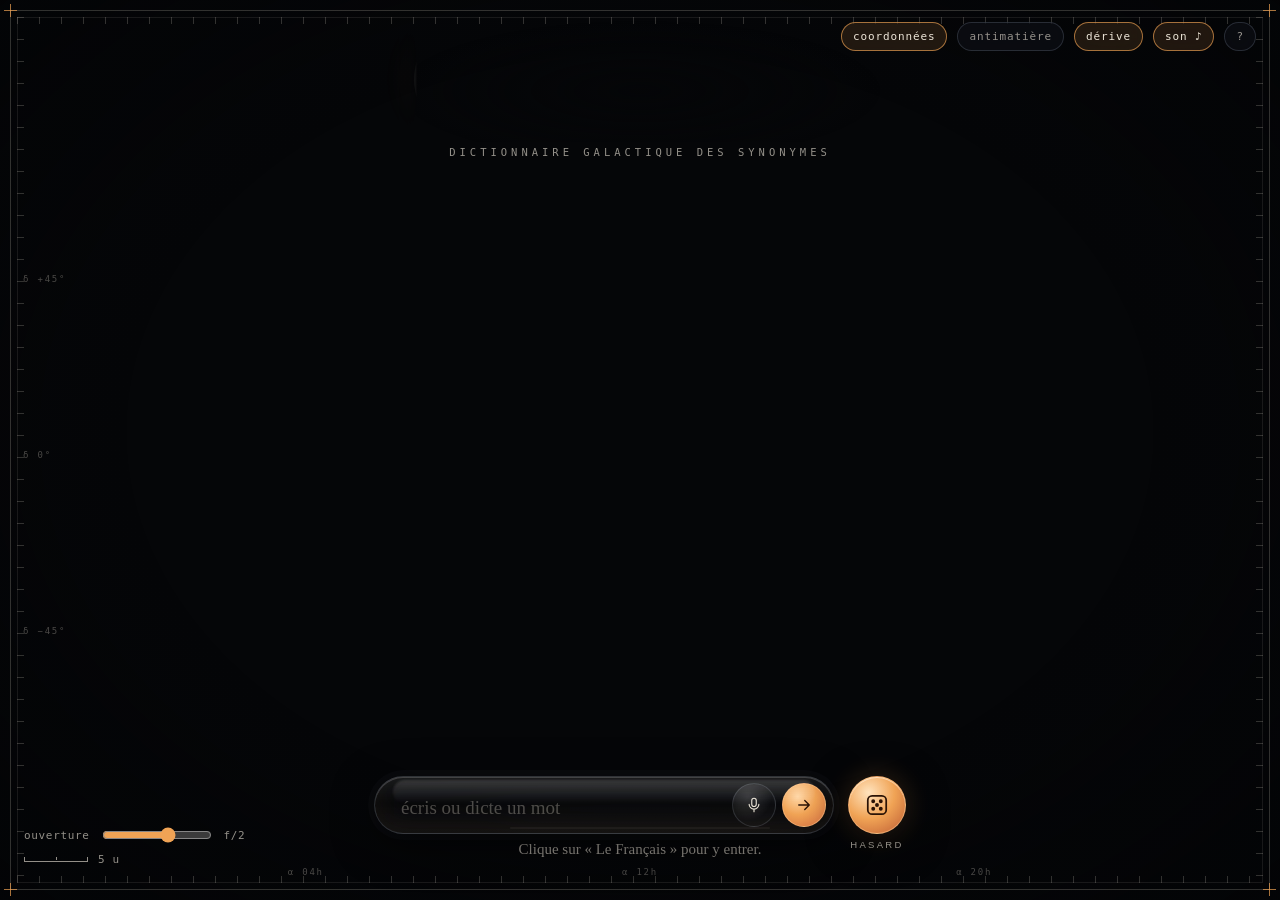
==== galexico/index.html @ aeb92628 "Galexico : page d'accueil de l'application" ====
<!doctype html>
<html lang="fr">
<head>
<meta charset="utf-8">
<meta name="viewport" content="width=device-width,initial-scale=1,viewport-fit=cover">
<title>Galexico · la carte céleste des synonymes du français</title>
<meta name="description" content="Galexico : chaque mot du français est une étoile, ses synonymes tournent autour. Explore la constellation de plus de 100 000 mots, ou joue : trouve à voix haute les synonymes d’un mot en une minute.">
<meta name="theme-color" content="#050608">
<meta property="og:title" content="Galexico · la carte céleste des synonymes du français">
<meta property="og:description" content="Un dictionnaire de synonymes en forme de galaxie, avec un jeu vocal pour apprendre le français.">
<meta property="og:type" content="website">
<link rel="icon" href="data:image/svg+xml,%3Csvg xmlns='http://www.w3.org/2000/svg' viewBox='0 0 32 32'%3E%3Crect width='32' height='32' rx='7' fill='%23050608'/%3E%3Ccircle cx='16' cy='16' r='5' fill='%23f0a355'/%3E%3Ccircle cx='16' cy='16' r='11' fill='none' stroke='%23ece5d8' stroke-opacity='.5' transform='rotate(-24 16 16)' stroke-dasharray='40 30'/%3E%3C/svg%3E">
<link rel="stylesheet" href="fonts/fonts.css">
<style>
/* Galexico — nuit d'encre. Carte spatiale encadrée, HUD aux quatre coins, pilule de recherche et bouton « hasard » en bas. */
:root{
  --void:#050608;
  --ink:#ece5d8;
  --dim:rgba(236,229,216,.62);
  --faint:rgba(236,229,216,.3);
  --hair:rgba(236,229,216,.2);
  --amber:#f0a355;
  --ember:#cf6a3f;
  --glacier:#a9c6e6;
  --good:#9fd8b0;
  --glass:rgba(16,19,26,.5);
  --glass-edge:rgba(200,218,244,.16);
  --f-pen:'Homemade Apple','Segoe Script','Bradley Hand',cursive;
  --f-sun:'Mrs Saint Delafield','Segoe Script',cursive;
  --f-ui:'DM Mono',ui-monospace,'SF Mono',Menlo,Consolas,monospace;
  color-scheme:dark;
}
*{box-sizing:border-box}
[hidden]{display:none!important}
html,body{height:100%;margin:0;background:var(--void);color:var(--ink);overflow:hidden;overscroll-behavior:none}
body{font-family:var(--f-ui);font-weight:300;-webkit-font-smoothing:antialiased;touch-action:none;user-select:none;-webkit-user-select:none}
input,textarea{user-select:text;-webkit-user-select:text}
canvas#gl{position:fixed;inset:0;width:100%;height:100%;display:block;cursor:grab}
canvas#gl.grabbing{cursor:grabbing}
canvas#gl.pointing{cursor:pointer}
.ocular{position:fixed;inset:0;pointer-events:none;background:radial-gradient(ellipse 80% 84% at 50% 48%,transparent 50%,rgba(2,3,5,.5) 84%,rgba(2,3,5,.86) 100%)}
.grain{position:fixed;inset:-40px;pointer-events:none;opacity:.08;mix-blend-mode:screen;background-size:220px 220px}

/* ───────── cadre de carte céleste ───────── */
.frame{position:fixed;inset:10px;pointer-events:none;border:1px solid var(--hair);transition:opacity 1.4s,inset 1.2s}
.frame::before{content:"";position:absolute;inset:6px;border:1px solid rgba(236,229,216,.09)}
.frame i{position:absolute;pointer-events:none;font-style:normal;font-size:9px;letter-spacing:.2em;color:var(--faint);font-variant-numeric:tabular-nums}
.frame .tk-t,.frame .tk-b{left:6px;right:6px;height:7px;background:repeating-linear-gradient(90deg,var(--hair) 0 1px,transparent 1px 22px)}
.frame .tk-t{top:6px}.frame .tk-b{bottom:6px;transform:scaleY(-1)}
.frame .tk-l,.frame .tk-r{top:6px;bottom:6px;width:7px;background:repeating-linear-gradient(180deg,var(--hair) 0 1px,transparent 1px 22px)}
.frame .tk-l{left:6px}.frame .tk-r{right:6px;transform:scaleX(-1)}
.frame .c{width:13px;height:13px;border:0}
.frame .c::before,.frame .c::after{content:"";position:absolute;background:var(--amber);opacity:.7}
.frame .c::before{left:6px;top:0;width:1px;height:13px}.frame .c::after{top:6px;left:0;height:1px;width:13px}
.frame .c1{left:-7px;top:-7px}.frame .c2{right:-7px;top:-7px}.frame .c3{left:-7px;bottom:-7px}.frame .c4{right:-7px;bottom:-7px}
.frame .ra-a{left:22%;bottom:12px}.frame .ra-b{left:50%;bottom:12px;transform:translateX(-50%)}.frame .ra-c{right:22%;bottom:12px}
.frame .de-a{left:12px;top:30%}.frame .de-b{left:12px;top:50%}.frame .de-c{left:12px;top:70%}
body.field .frame{inset:6px;opacity:.55}
.title{position:fixed;left:0;right:0;top:calc(14px + env(safe-area-inset-top,0px));display:flex;flex-direction:column;align-items:center;pointer-events:none;transition:opacity 1s,transform 1.2s}
.title h1{margin:0;padding:0 26px 0;font-family:var(--f-sun);font-weight:400;font-size:clamp(72px,11vw,128px);line-height:1;letter-spacing:0;color:var(--ink);
  background:radial-gradient(ellipse 60% 70% at 50% 60%,rgba(5,6,8,.92),rgba(5,6,8,.0) 78%);text-shadow:0 0 28px rgba(240,163,85,.24)}
.title h1 span{display:inline-block;padding:.32em .22em .28em;margin:-.32em -.22em -.28em;-webkit-mask-image:linear-gradient(90deg,#000 var(--pen,0%),transparent calc(var(--pen,0%) + 7%));mask-image:linear-gradient(90deg,#000 var(--pen,0%),transparent calc(var(--pen,0%) + 7%))}
.title p{margin:4px 0 0;font-size:10.5px;letter-spacing:.38em;text-transform:uppercase;color:var(--dim);transition:opacity 1.2s}
body.field .title{transform:translateY(-62px) scale(.5);transform-origin:top left;left:max(14px,env(safe-area-inset-left,0px));right:auto;align-items:flex-start;opacity:.0;pointer-events:none}
.mark{display:none;font-family:var(--f-sun);font-size:44px;line-height:1;color:var(--ink);cursor:pointer;background:none;border:0;padding:0;text-shadow:0 0 18px rgba(240,163,85,.28);pointer-events:auto}
body.field .mark{display:inline-block}

/* ───────── HUD ───────── */
.hud{position:fixed;pointer-events:none;display:flex;gap:10px;font-size:11px;letter-spacing:.06em;color:var(--dim)}
.hud *{pointer-events:auto}
.tl{top:calc(20px + env(safe-area-inset-top,0px));left:max(24px,env(safe-area-inset-left,0px));flex-direction:column;gap:5px;max-width:min(470px,calc(100vw - 48px));transition:opacity .8s}
body.home .tl{opacity:0;pointer-events:none}
body.home .tl *{pointer-events:none}
.stats{line-height:1.6;color:var(--dim);font-variant-numeric:tabular-nums}
.stats b{color:var(--ink);font-weight:400}
.trail{display:flex;flex-wrap:wrap;align-items:baseline;gap:2px 6px;font-family:var(--f-pen);font-size:13px;line-height:2;letter-spacing:0}
.trail button{appearance:none;background:none;border:0;padding:0;color:var(--dim);font:inherit;cursor:pointer;border-bottom:1px solid transparent}
.trail button:hover{color:var(--ink);border-color:var(--faint)}
.trail button[aria-current="true"]{color:var(--amber);cursor:default}
.trail i{font-style:normal;font-family:var(--f-ui);font-size:10px;color:var(--faint)}
.tr{top:calc(22px + env(safe-area-inset-top,0px));right:max(24px,env(safe-area-inset-right,0px));flex-wrap:wrap;justify-content:flex-end;max-width:min(760px,60vw)}
.chip{appearance:none;border:1px solid var(--glass-edge);background:var(--glass);color:var(--dim);font:inherit;letter-spacing:.08em;text-decoration:none;
  padding:7px 11px;border-radius:999px;cursor:pointer;backdrop-filter:blur(10px);-webkit-backdrop-filter:blur(10px);transition:color .2s,border-color .2s,background .2s;white-space:nowrap}
.chip:hover{color:var(--ink);border-color:rgba(240,163,85,.5)}
.chip[aria-pressed="true"],.chip[aria-expanded="true"],.chip.on{color:var(--ink);border-color:rgba(240,163,85,.65);background:rgba(240,163,85,.12)}
.chip:disabled{opacity:.4;cursor:default}
.chip:focus-visible,.pill button:focus-visible,.pill input:focus-visible,.trail button:focus-visible,.dice:focus-visible,.mark:focus-visible{outline:1px solid var(--amber);outline-offset:3px}
.bl{bottom:calc(26px + env(safe-area-inset-bottom,0px));left:max(24px,env(safe-area-inset-left,0px));flex-direction:column;gap:8px;font-variant-numeric:tabular-nums;transition:opacity .8s}
body.home .bl{opacity:0;pointer-events:none}
.scale{display:flex;align-items:center;gap:10px}
.scale i{display:block;width:64px;height:5px;border:1px solid var(--dim);border-top:0;position:relative}
.scale i::after{content:"";position:absolute;left:50%;top:0;height:3px;border-left:1px solid var(--dim)}
.lens{display:flex;align-items:center;gap:10px}
.lens input{width:110px;accent-color:var(--amber)}

/* ───────── choix de langue (accueil) ───────── */
.langs{position:fixed;left:0;right:0;bottom:calc(30px + env(safe-area-inset-bottom,0px));display:flex;flex-direction:column;align-items:center;gap:12px;pointer-events:none;transition:opacity .9s,transform .9s}
.langs>*{pointer-events:auto}
body.field .langs{opacity:0;pointer-events:none;transform:translateY(12px)}
body.field .langs>*{pointer-events:none}
.langs .hint{font-family:var(--f-pen);font-size:15px;color:var(--dim);letter-spacing:0;text-align:center;padding:0 16px}
.langrow{display:flex;gap:6px;flex-wrap:wrap;justify-content:center;max-width:min(860px,calc(100vw - 32px))}
.langrow .chip{font-family:var(--f-pen);font-size:12.5px;letter-spacing:0;padding:6px 13px 3px}
.langrow .chip.fr{border-color:rgba(240,163,85,.6);color:var(--ink);background:rgba(240,163,85,.14)}
.loadbar{width:min(260px,70vw);height:2px;background:rgba(236,229,216,.14);border-radius:2px;overflow:hidden;transition:opacity .6s}
.loadbar i{display:block;height:100%;width:0;background:linear-gradient(90deg,var(--ember),var(--amber));transition:width .25s}

/* ───────── dock : recherche + hasard ───────── */
.dock{position:fixed;left:0;right:0;bottom:calc(24px + env(safe-area-inset-bottom,0px));display:flex;flex-direction:column;align-items:center;gap:12px;pointer-events:none;
  padding-left:max(16px,env(safe-area-inset-left,0px));padding-right:max(16px,env(safe-area-inset-right,0px));transition:opacity .9s,transform .9s}
body.home .dock{opacity:0;transform:translateY(16px)}
body.home .dock>*{pointer-events:none}
.dock>*{pointer-events:auto}
.dockrow{display:flex;align-items:center;gap:14px;width:min(640px,100%);justify-content:center}
.pill{position:relative;display:flex;align-items:center;gap:6px;flex:1;max-width:460px;height:58px;padding:0 7px 0 24px;border-radius:999px;
  background:linear-gradient(180deg,rgba(255,255,255,.085),rgba(255,255,255,.02) 46%,rgba(255,255,255,.035));border:1px solid rgba(220,232,250,.16);
  box-shadow:inset 0 1px 0 rgba(255,255,255,.18),inset 0 -12px 24px rgba(240,163,85,.05),0 10px 40px rgba(0,0,0,.55),0 0 0 6px rgba(200,218,244,.025);
  backdrop-filter:blur(18px) saturate(140%);-webkit-backdrop-filter:blur(18px) saturate(140%);transition:box-shadow .4s,border-color .4s}
.pill::before{content:"";position:absolute;left:18px;right:18px;top:3px;height:42%;border-radius:999px;background:linear-gradient(180deg,rgba(255,255,255,.14),rgba(255,255,255,0));pointer-events:none;filter:blur(1px)}
.pill:focus-within{border-color:rgba(240,163,85,.45);box-shadow:inset 0 1px 0 rgba(255,255,255,.2),0 10px 40px rgba(0,0,0,.55),0 0 34px rgba(240,163,85,.18),0 0 0 6px rgba(240,163,85,.04)}
.pill input{flex:1;min-width:0;background:none;border:0;outline:none;color:var(--ink);font-family:var(--f-pen);font-size:19px;letter-spacing:0;padding-top:6px}
.pill input::placeholder{color:var(--faint)}
.pill button{flex:none;width:44px;height:44px;border-radius:50%;border:1px solid rgba(220,232,250,.14);display:grid;place-items:center;cursor:pointer;
  background:radial-gradient(circle at 35% 30%,rgba(255,255,255,.16),rgba(255,255,255,.02) 60%);color:var(--ink);transition:transform .2s}
.pill button:hover{transform:scale(1.05)}
.pill button.go{background:radial-gradient(circle at 35% 30%,#ffd7a6,var(--amber) 45%,#cf6a3f);color:#2a1306;border-color:rgba(255,200,140,.5)}
.pill button.listening,.listening{background:radial-gradient(circle at 35% 30%,#ffd7a6,#cf6a3f)!important;color:#2a1306!important;animation:pulse 1.2s infinite}
@keyframes pulse{50%{box-shadow:0 0 0 8px rgba(207,106,63,.15)}}
.pill svg,.dice svg{width:18px;height:18px}
.dice{position:relative;flex:none;width:58px;height:58px;border-radius:50%;border:1px solid rgba(255,200,140,.5);cursor:pointer;display:grid;place-items:center;color:#2a1306;
  background:radial-gradient(circle at 35% 28%,#ffe3bd,var(--amber) 48%,#bd5b33);box-shadow:inset 0 1px 0 rgba(255,255,255,.5),0 10px 40px rgba(0,0,0,.55),0 0 28px rgba(240,163,85,.22);transition:transform .25s}
.dice:hover{transform:scale(1.07) rotate(-8deg)}
.dice svg{width:26px;height:26px}
.dice small{position:absolute;top:calc(100% + 6px);left:50%;transform:translateX(-50%);font-size:9.5px;letter-spacing:.24em;text-transform:uppercase;color:var(--dim);white-space:nowrap}
.sugg{display:flex;gap:6px;max-width:min(760px,100%);min-height:30px;overflow-x:auto;scrollbar-width:none;padding:2px;mask-image:linear-gradient(90deg,transparent,#000 24px,#000 calc(100% - 24px),transparent)}
.sugg::-webkit-scrollbar{display:none}
.sugg .chip{font-family:var(--f-pen);font-size:13px;letter-spacing:0;padding:5px 13px 2px;flex:none}
.sugg .chip small{font-family:var(--f-ui);font-size:10px;color:var(--faint);margin-left:6px}

/* ───────── fiche du soleil ───────── */
.card{position:fixed;top:calc(64px + env(safe-area-inset-top,0px));right:max(24px,env(safe-area-inset-right,0px));width:min(336px,calc(100vw - 32px));max-height:calc(100% - 230px);
  padding:18px 18px 14px;border-radius:18px;background:rgba(11,13,18,.66);border:1px solid var(--glass-edge);backdrop-filter:blur(16px);-webkit-backdrop-filter:blur(16px);
  display:flex;flex-direction:column;gap:10px;font-size:11px;letter-spacing:.04em;color:var(--dim);transition:opacity .4s,transform .4s;overflow:auto;scrollbar-width:thin}
.card.off{opacity:0;transform:translateY(-6px);pointer-events:none}
.card h2{margin:0;font-family:var(--f-sun);font-weight:400;font-size:56px;line-height:1.05;letter-spacing:0;color:var(--ink);text-wrap:balance;overflow-wrap:anywhere}
.card .klass{display:flex;align-items:center;gap:9px;color:var(--ink);letter-spacing:.06em}
.card .klass .dot{flex:none;width:12px;height:12px;border-radius:50%;box-shadow:0 0 12px currentColor}
.card .def{font-size:12.5px;line-height:1.55;color:var(--ink);letter-spacing:.01em;font-weight:300;font-family:system-ui,-apple-system,'Segoe UI','Noto Sans',sans-serif}
.card .def em{font-style:italic;color:var(--dim)}
.card .meta{line-height:1.7;font-variant-numeric:tabular-nums}
.card .meta b{color:var(--amber);font-weight:400}
.card .xyz{color:var(--ink);letter-spacing:.06em}
.card .row{display:flex;gap:8px;flex-wrap:wrap}
.tr-box{display:flex;flex-direction:column;gap:6px;min-height:0;overflow:auto;margin-right:-8px;padding-right:8px;scrollbar-width:thin}
.tr-list{list-style:none;margin:0;padding:0;display:flex;flex-direction:column}
.tr-list li{display:grid;grid-template-columns:96px 1fr;gap:0 10px;padding:7px 0;border-top:1px solid rgba(200,218,244,.08);align-items:baseline;min-width:0}
.tr-list .lg{font-size:10px;letter-spacing:.12em;text-transform:uppercase;color:var(--faint);line-height:1.35}
.tr-list .lg small{display:block;letter-spacing:.04em;text-transform:none;font-variant-numeric:tabular-nums}
.tr-list .tw{font-size:17px;line-height:1.3;color:var(--ink);font-family:system-ui,-apple-system,'Segoe UI','Noto Sans',sans-serif;font-weight:400;letter-spacing:0;min-width:0;overflow-wrap:anywhere}
.tr-list .ro{grid-column:2;font-size:11px;color:var(--dim);letter-spacing:.02em;overflow-wrap:anywhere}
.tr-list li.wait .tw{color:var(--faint)}
.tr-note{margin:0;font-size:10px;line-height:1.6;color:var(--faint);letter-spacing:.03em}
.tr-note a{color:var(--amber)}

.tip{position:fixed;left:0;top:0;pointer-events:none;padding:9px 12px 8px;border-radius:12px;background:rgba(11,13,18,.84);border:1px solid var(--glass-edge);
  backdrop-filter:blur(10px);-webkit-backdrop-filter:blur(10px);font-size:11px;line-height:1.6;letter-spacing:.04em;color:var(--dim);font-variant-numeric:tabular-nums;max-width:290px;transition:opacity .2s;z-index:5}
.tip.off{opacity:0}
.tip strong{display:block;font-family:var(--f-pen);font-weight:400;font-size:16px;line-height:1.7;color:var(--ink);letter-spacing:0}
.tip .df{display:block;margin:1px 0 4px;font-family:system-ui,-apple-system,'Segoe UI','Noto Sans',sans-serif;font-size:12px;line-height:1.45;color:var(--ink);letter-spacing:.01em;font-weight:300}
.tip .df.wait{color:var(--faint)}
.tip .xyz{color:var(--ink)}
.tip em{font-style:normal;color:var(--amber)}

.toast{position:fixed;left:50%;bottom:calc(168px + env(safe-area-inset-bottom,0px));transform:translateX(-50%);width:max-content;max-width:calc(100vw - 32px);z-index:6;
  padding:10px 16px;border-radius:14px;background:rgba(11,13,18,.86);border:1px solid var(--glass-edge);color:var(--ink);font-size:12px;line-height:1.55;letter-spacing:.03em;text-align:center;
  backdrop-filter:blur(12px);-webkit-backdrop-filter:blur(12px);transition:opacity .35s}
.toast.off{opacity:0;pointer-events:none}
.toast a{color:var(--amber)}

.help{position:fixed;inset:0;display:grid;place-items:center;background:rgba(2,3,5,.6);backdrop-filter:blur(6px);-webkit-backdrop-filter:blur(6px);z-index:20;
  padding-left:max(16px,env(safe-area-inset-left,0px));padding-right:max(16px,env(safe-area-inset-right,0px))}
.help>div{width:min(600px,100%);max-height:84vh;overflow:auto;padding:24px;border-radius:20px;background:rgba(11,13,18,.95);border:1px solid var(--glass-edge);
  font-size:12px;line-height:1.7;letter-spacing:.02em;color:var(--dim);display:flex;flex-direction:column;gap:12px}
.help h3{margin:0;font-family:var(--f-sun);font-weight:400;font-size:52px;line-height:1;color:var(--ink)}
.help h4{margin:6px 0 0;font-size:10px;letter-spacing:.24em;text-transform:uppercase;color:var(--amber);font-weight:400}
.help p{margin:0;max-width:64ch}
.help a{color:var(--amber)}
.help kbd,.help code{font:inherit;color:var(--ink);border:1px solid var(--glass-edge);border-radius:5px;padding:0 5px}
.help .row{display:flex;gap:8px;flex-wrap:wrap}

/* ───────── jeu ───────── */
.game{position:fixed;inset:0;pointer-events:none;display:flex;flex-direction:column;align-items:center;z-index:8;padding:calc(18px + env(safe-area-inset-top,0px)) 16px calc(24px + env(safe-area-inset-bottom,0px))}
.game>*{pointer-events:auto}
.gm-top{display:flex;flex-direction:column;align-items:center;gap:8px;text-align:center;margin-top:8px;width:min(760px,100%)}
.gm-ask{font-family:var(--f-pen);font-size:clamp(20px,3.1vw,34px);line-height:1.5;color:var(--ink);text-shadow:0 2px 22px rgba(0,0,0,.9);letter-spacing:0;margin:0}
.gm-ask b{font-family:var(--f-sun);font-weight:400;font-size:2.7em;line-height:.9;color:var(--amber);vertical-align:-.12em;text-shadow:0 0 30px rgba(240,163,85,.35)}
.gm-count{display:flex;gap:7px;flex-wrap:wrap;justify-content:center;max-width:520px}
.gm-count i{width:12px;height:12px;border-radius:50%;border:1px solid rgba(236,229,216,.45);transition:all .5s}
.gm-count i.on{background:radial-gradient(circle at 35% 30%,#fff3d6,var(--amber));border-color:rgba(255,220,170,.8);box-shadow:0 0 14px rgba(240,163,85,.7)}
.gm-clock{display:flex;align-items:center;gap:14px;margin-top:2px}
.gm-clock svg{width:46px;height:64px;overflow:visible}
.gm-clock .sec{font-family:var(--f-ui);font-size:30px;letter-spacing:.04em;color:var(--ink);font-variant-numeric:tabular-nums;min-width:2.2ch;text-align:left}
.gm-clock.late .sec{color:#ff9a72}
.gm-mid{flex:1}
.gm-bot{display:flex;flex-direction:column;align-items:center;gap:12px;width:min(720px,100%)}
.gm-riddle{display:flex;flex-direction:column;align-items:center;gap:7px;padding:12px 20px 12px;border-radius:20px;background:rgba(9,11,16,.72);border:1px solid var(--glass-edge);backdrop-filter:blur(14px);-webkit-backdrop-filter:blur(14px);width:100%;text-align:center}
.gm-riddle .kicker{font-size:10px;letter-spacing:.28em;text-transform:uppercase;color:var(--amber)}
.gm-riddle .clue{font-family:var(--f-pen);font-size:clamp(16px,2.1vw,23px);line-height:1.55;color:var(--ink);margin:0}
.gm-riddle .sub{font-size:12px;color:var(--dim);line-height:1.5;font-family:system-ui,-apple-system,'Segoe UI','Noto Sans',sans-serif;letter-spacing:.01em}
.gm-riddle .bar{width:100%;height:3px;background:rgba(236,229,216,.12);border-radius:3px;overflow:hidden}
.gm-riddle .bar i{display:block;height:100%;width:100%;background:linear-gradient(90deg,var(--ember),var(--amber));transform-origin:left}
.gm-riddle .slots{display:flex;gap:6px;justify-content:center;font-family:var(--f-ui);font-size:19px;letter-spacing:.2em;color:var(--ink)}
.gm-typed{display:flex;gap:8px;width:min(460px,100%)}
.gm-typed input{flex:1;height:42px;border-radius:999px;border:1px solid var(--glass-edge);background:rgba(10,12,17,.7);color:var(--ink);font-family:var(--f-pen);font-size:16px;padding:2px 18px 0;outline:none;backdrop-filter:blur(10px)}
.gm-typed input:focus{border-color:rgba(240,163,85,.5)}
.gm-typed input::placeholder{color:var(--faint)}
.gm-mic{display:flex;align-items:center;gap:8px;font-size:10.5px;letter-spacing:.14em;text-transform:uppercase;color:var(--dim)}
.gm-mic i{width:8px;height:8px;border-radius:50%;background:var(--faint)}
.gm-mic.on i{background:#ff6a4d;box-shadow:0 0 10px #ff6a4d;animation:pulse 1.2s infinite}
.gm-heard{min-height:22px;font-family:var(--f-pen);font-size:15px;color:var(--dim);text-align:center;max-width:100%;overflow:hidden;text-overflow:ellipsis;white-space:nowrap}
.gm-found{position:fixed;left:50%;top:44%;transform:translate(-50%,-50%);font-family:var(--f-sun);font-size:clamp(70px,13vw,160px);line-height:1;color:var(--amber);text-shadow:0 0 40px rgba(240,163,85,.55);pointer-events:none;opacity:0;white-space:nowrap}
.gm-found.pop{animation:foundpop 1.5s ease-out forwards}
@keyframes foundpop{0%{opacity:0;transform:translate(-50%,-30%) scale(.7)}18%{opacity:1;transform:translate(-50%,-50%) scale(1)}70%{opacity:.9}100%{opacity:0;transform:translate(-50%,-72%) scale(1.04)}}
.gm-modal{position:fixed;inset:0;display:grid;place-items:center;background:rgba(2,3,5,.62);backdrop-filter:blur(6px);-webkit-backdrop-filter:blur(6px);z-index:12;padding:16px}
.gm-card{width:min(560px,100%);display:flex;flex-direction:column;align-items:center;gap:16px;padding:28px 24px;border-radius:24px;background:rgba(11,13,18,.92);border:1px solid var(--glass-edge);text-align:center;max-height:92vh;overflow:auto}
.gm-card h3{margin:0;font-family:var(--f-sun);font-weight:400;font-size:clamp(54px,9vw,84px);line-height:.95;color:var(--ink)}
.gm-card p{margin:0;font-size:12.5px;line-height:1.65;color:var(--dim);max-width:46ch;font-family:system-ui,-apple-system,'Segoe UI','Noto Sans',sans-serif;letter-spacing:.01em}
.gm-card .lvls{display:flex;gap:10px;flex-wrap:wrap;justify-content:center}
.lvl{appearance:none;width:64px;height:64px;border-radius:50%;border:1px solid var(--glass-edge);background:radial-gradient(circle at 35% 30%,rgba(255,255,255,.12),rgba(255,255,255,.02) 62%);color:var(--ink);font-family:var(--f-sun);font-size:38px;line-height:1;cursor:pointer;padding-top:6px;transition:transform .2s,border-color .2s,box-shadow .2s}
.lvl:hover{transform:scale(1.07);border-color:rgba(240,163,85,.6)}
.lvl.sel{border-color:rgba(255,200,140,.8);box-shadow:0 0 22px rgba(240,163,85,.4);background:radial-gradient(circle at 35% 30%,rgba(255,215,166,.3),rgba(240,163,85,.08) 62%)}
.gm-card .lvlname{font-size:10.5px;letter-spacing:.24em;text-transform:uppercase;color:var(--amber);min-height:1.4em}
.gm-card .bigbtn{appearance:none;border:1px solid rgba(255,200,140,.5);cursor:pointer;color:#2a1306;font-family:var(--f-pen);font-size:19px;padding:12px 34px 8px;border-radius:999px;background:radial-gradient(circle at 35% 30%,#ffe3bd,var(--amber) 55%,#cf6a3f);box-shadow:0 0 30px rgba(240,163,85,.25)}
.gm-card .bigbtn:hover{transform:scale(1.03)}
.gm-card .words{display:flex;flex-wrap:wrap;gap:6px;justify-content:center}
.gm-card .words span{font-family:var(--f-pen);font-size:14px;padding:4px 12px 1px;border-radius:999px;border:1px solid var(--glass-edge);color:var(--dim)}
.gm-card .words span.ok{color:var(--ink);border-color:rgba(240,163,85,.6);background:rgba(240,163,85,.12)}
.gm-card .words span.rid{color:var(--ink);border-color:rgba(159,216,176,.55);background:rgba(159,216,176,.1)}
.gm-card .row{display:flex;gap:10px;flex-wrap:wrap;justify-content:center}

@media (max-width:700px){
  .tr{max-width:calc(100vw - 32px);top:calc(54px + env(safe-area-inset-top,0px));right:16px;gap:6px}
  .tr .chip{font-size:10px;padding:5px 9px}
  .tl{left:20px;top:calc(14px + env(safe-area-inset-top,0px))}
  .tl .stats{display:none}
  .bl{display:none}
  .card{top:auto;bottom:calc(150px + env(safe-area-inset-bottom,0px));max-height:44%;padding:14px;right:16px}
  .card h2{font-size:38px;cursor:pointer}
  .card.mini .tr-box,.card.mini .meta,.card.mini .def{display:none}
  .card.mini{gap:6px}
  .dockrow{gap:10px}
  .pill{height:52px}
  .dice{width:52px;height:52px}
  .title h1{font-size:clamp(66px,19vw,96px)}
  .frame .ra-a,.frame .ra-c,.frame .de-a,.frame .de-c{display:none}
  .gm-ask{font-size:19px}
  .gm-clock svg{width:36px;height:50px}
}
@media (prefers-reduced-motion:reduce){.pill button.listening,.listening,.gm-mic.on i{animation:none}}

/* ───────── états globaux ───────── */
body.playing .dock,body.playing .tr,body.playing .tl,body.playing .card,body.playing .bl,body.playing .tip{opacity:0!important;pointer-events:none!important}
body.playing .tr *,body.playing .dock *{pointer-events:none!important}
.langrow .chip.soon{opacity:.62}
.hint.pulse{animation:hintp 2.4s ease-in-out infinite}
@keyframes hintp{50%{opacity:.45}}
.optic{font-size:10px;letter-spacing:.14em;color:var(--faint)}
@media (prefers-reduced-motion:reduce){.hint.pulse{animation:none}}
.gm-mid{pointer-events:none!important}
.gm-top{pointer-events:none!important}
.gm-top>*{pointer-events:auto}
.gm-top>.gm-ask{pointer-events:none}
.pill{min-width:0}.pill input{width:0}
@media (max-width:700px){
  body.home .tr{opacity:0;pointer-events:none}
  body.home .tr *{pointer-events:none}
  .card.mini .row{display:none}
  .gm-riddle{padding:10px 14px}
  .gm-count{max-width:300px}
}

</style>
</head>
<body>
<canvas id="gl" aria-label="Carte céleste des synonymes du français, en 3D"></canvas>
<div class="ocular"></div>
<div class="grain" id="grain"></div>

<div class="frame" id="frame" aria-hidden="true">
  <i class="tk-t"></i><i class="tk-b"></i><i class="tk-l"></i><i class="tk-r"></i>
  <i class="c c1"></i><i class="c c2"></i><i class="c c3"></i><i class="c c4"></i>
  <i class="ra-a">α 04h</i><i class="ra-b">α 12h</i><i class="ra-c">α 20h</i>
  <i class="de-a">δ +45°</i><i class="de-b">δ 0°</i><i class="de-c">δ −45°</i>
</div>
<header class="title" id="title"><h1><span id="penTitle">Galexico</span></h1><p id="sub">dictionnaire galactique des synonymes</p></header>

<header class="hud tl" id="hudTL">
  <button class="mark" id="home" aria-label="Retour à la carte des langues" title="Retour à la carte des langues">Galexico</button>
  <div class="stats" id="stats"></div>
  <nav class="trail" id="trail" aria-label="Parcours"></nav>
</header>

<nav class="hud tr" aria-label="Réglages">
  <button class="chip" id="bXYZ" aria-pressed="true" title="Coordonnées X Y Z et distance au soleil">coordonnées</button>
  <button class="chip" id="bAnt" aria-pressed="false" title="Antonymes : l’antimatière du mot">antimatière</button>
  <button class="chip" id="bRot" aria-pressed="true" title="Rotation lente quand tu ne touches à rien">dérive</button>
  <button class="chip" id="bSnd" aria-pressed="true" title="Son">son ♪</button>
  <button class="chip" id="bHelp" aria-label="Aide, sources et licences">?</button>
</nav>

<div class="hud bl">
  <div class="lens"><label for="aperture">ouverture</label><input type="range" id="aperture" min="0" max="100" value="62"><span id="fnum">f/2</span></div>
  <div class="scale"><i></i><span id="scaleTxt">5 u</span></div>
  <div id="optic"></div>
</div>

<aside class="card off" id="card" aria-live="polite">
  <h2 id="cWord">—</h2>
  <div class="klass" id="cKlass"></div>
  <div class="def" id="cDef"></div>
  <div class="meta" id="cMeta"></div>
  <div class="row">
    <button class="chip" id="trBtn" aria-expanded="false" aria-controls="trBox">traductions · 20 langues ▾</button>
    <a class="chip" id="cLink" href="https://fr.wiktionary.org/" target="_blank" rel="noopener">Wiktionnaire ↗</a>
  </div>
  <div class="tr-box" id="trBox" hidden>
    <ol class="tr-list" id="trList"></ol>
    <p class="tr-note" id="trNote"></p>
  </div>
</aside>

<div class="tip off" id="tip" role="status"></div>
<div class="toast off" id="toast" role="status"></div>

<div class="langs" id="langs">
  <div class="loadbar" id="loadbar"><i id="loadfill"></i></div>
  <div class="hint" id="hint">Clique sur « Le Français » pour y entrer.</div>
  <div class="langrow" id="langrow"></div>
</div>

<div class="dock" id="dock">
  <div class="dockrow">
    <form class="pill" id="form" autocomplete="off">
      <label for="word" hidden>Mot</label>
      <input id="word" name="word" placeholder="écris ou dicte un mot" spellcheck="false" enterkeyhint="go" autocapitalize="off">
      <button type="button" id="mic" aria-label="Dicter un mot">
        <svg viewBox="0 0 24 24" fill="none" stroke="currentColor" stroke-width="1.5" stroke-linecap="round"><rect x="9" y="3" width="6" height="11" rx="3"/><path d="M5.5 11a6.5 6.5 0 0 0 13 0M12 17.5V21"/></svg>
      </button>
      <button type="submit" class="go" aria-label="Charger la constellation">
        <svg viewBox="0 0 24 24" fill="none" stroke="currentColor" stroke-width="1.8" stroke-linecap="round" stroke-linejoin="round"><path d="M5 12h13M13 6l6 6-6 6"/></svg>
      </button>
    </form>
    <button class="dice" id="dice" aria-label="Jeu : un mot au hasard, trouve ses synonymes en une minute">
      <svg viewBox="0 0 24 24" fill="none" stroke="currentColor" stroke-width="1.6" stroke-linecap="round" stroke-linejoin="round"><rect x="3.5" y="3.5" width="17" height="17" rx="4"/><circle cx="8.5" cy="8.5" r="1" fill="currentColor"/><circle cx="15.5" cy="8.5" r="1" fill="currentColor"/><circle cx="12" cy="12" r="1" fill="currentColor"/><circle cx="8.5" cy="15.5" r="1" fill="currentColor"/><circle cx="15.5" cy="15.5" r="1" fill="currentColor"/></svg>
      <small>hasard</small>
    </button>
  </div>
  <div class="sugg" id="sugg" aria-label="Suggestions"></div>
</div>

<section class="game" id="game" hidden>
  <div class="gm-top">
    <p class="gm-ask" id="gmAsk"></p>
    <div class="gm-count" id="gmCount"></div>
    <div class="gm-clock" id="gmClock">
      <svg viewBox="0 0 46 64" aria-hidden="true">
        <defs><clipPath id="hgTop"><path d="M6 6h34c0 14-10 20-14 26 4 6 14 12 14 26H6c0-14 10-20 14-26C16 26 6 20 6 6z"/></clipPath></defs>
        <g clip-path="url(#hgTop)">
          <rect id="sandTop" x="0" y="6" width="46" height="26" fill="#f0a355" opacity=".92"/>
          <rect id="sandBot" x="0" y="58" width="46" height="0" fill="#f0a355" opacity=".92"/>
          <rect id="sandFall" x="22.4" y="31" width="1.2" height="26" fill="#ffd7a6" opacity=".9"/>
        </g>
        <path d="M6 6h34c0 14-10 20-14 26 4 6 14 12 14 26H6c0-14 10-20 14-26C16 26 6 20 6 6z" fill="none" stroke="rgba(236,229,216,.7)" stroke-width="1.4" stroke-linejoin="round"/>
        <path d="M3 5h40M3 59h40" stroke="rgba(236,229,216,.85)" stroke-width="2" stroke-linecap="round"/>
      </svg>
      <span class="sec" id="gmSec">60</span>
    </div>
    <div class="gm-riddle" id="gmRiddle" hidden>
      <div class="kicker" id="gmKicker">devinette</div>
      <p class="clue" id="gmClue"></p>
      <div class="slots" id="gmSlots"></div>
      <div class="sub" id="gmSub"></div>
      <div class="bar"><i id="gmBar"></i></div>
      <button class="chip" id="gmSkip">passer</button>
    </div>
  </div>
  <div class="gm-mid"></div>
  <div class="gm-bot">
    <div class="gm-heard" id="gmHeard"></div>
    <div class="gm-mic" id="gmMic"><i></i><span id="gmMicTxt">micro</span></div>
    <form class="gm-typed" id="gmForm" autocomplete="off">
      <input id="gmInput" placeholder="ou tape un synonyme ici" spellcheck="false" enterkeyhint="send" autocapitalize="off">
      <button class="chip" type="submit">valider</button>
    </form>
    <button class="chip" id="gmQuit">quitter le jeu</button>
  </div>
</section>
<div class="gm-found" id="gmFound"></div>
<div class="gm-modal" id="gmModal" hidden></div>

<div class="help" id="help" hidden>
  <div role="dialog" aria-labelledby="hTitle">
    <h3 id="hTitle">Galexico</h3>
    <p>La carte céleste de la langue française. Chaque mot est une étoile, ses synonymes tournent autour de lui. Glisse pour tourner autour du système, molette ou pincement pour zoomer. Survole une étoile : la mise au point glisse vers elle, sa définition apparaît et ses propres synonymes, jusque-là flous, s’éveillent. Clique : elle devient le nouveau soleil. Sur écran tactile, un premier toucher vise, le second bascule. <kbd>/</kbd> pour écrire, <kbd>Échap</kbd> pour fermer.</p>
    <h4>Taille et couleur des étoiles</h4>
    <p>La taille, de 1 à 10, suit le nombre de synonymes du mot. La couleur suit sa rareté, comme dans le ciel : les étoiles rouges sont les plus communes, les bleues les plus rares. Les mots très rares et peu fournis deviennent des naines blanches ou des pulsars, les mots communs et riches des géantes rouges. Un mot qui a des contraires est une étoile double.</p>
    <h4>Orbites et coordonnées</h4>
    <p>Les 16 synonymes les plus proches sont rangés sur quatre couches <code>n=1</code> à <code>n=4</code>, par paquets de quatre, chacun sur son orbite. Leur distance au soleil suit la force du lien dans JeuxDeMots :</p>
    <p><code>d = 6 u × (force du plus proche ÷ force du mot)<sup>0,6</sup></code></p>
    <p>X, Y et Z donnent la position dans le repère du soleil. Seule la distance <code>d</code> a un sens linguistique ; l’orientation des orbites est tirée du mot lui-même.</p>
    <h4>Jeu</h4>
    <p>Le bouton « hasard » tire un mot et un objectif : 2, 4, 6, 8, 16 ou 32 synonymes à citer à voix haute en une minute. Le chrono part dès que la consigne apparaît. Chaque mot juste allume son étoile. Les mots manquants deviennent des devinettes de vingt secondes. La dictée vocale demande l’accès au micro et marche dans Chrome, Edge et Safari ; sans micro, tape les réponses.</p>
    <h4>Données et licences</h4>
    <p id="hData"></p>
    <div class="row"><button class="chip" id="bClose">fermer</button></div>
  </div>
</div>

<noscript><p style="position:fixed;inset:0;display:grid;place-items:center;color:#ece5d8;font:16px system-ui;text-align:center;padding:24px">Galexico a besoin de JavaScript et de WebGL pour dessiner la carte céleste.</p></noscript>
<script src="vendor/three.min.js"></script>
<script>
/* ═════════════ Galexico · 0. Outils ═════════════ */
'use strict';
const $ = id => document.getElementById(id);
const clamp = (x, a, b) => Math.max(a, Math.min(b, x));
const lerp = (a, b, t) => a + (b - a) * t;
const smooth = (a, b, x) => { const t = clamp((x - a) / (b - a), 0, 1); return t * t * (3 - 2 * t); };
const esc = s => String(s).replace(/[&<>"]/g, c => ({ '&': '&amp;', '<': '&lt;', '>': '&gt;', '"': '&quot;' }[c]));
const norm = s => String(s).trim().toLowerCase().replace(/[’‘`´]/g, "'").normalize('NFD').replace(/[\u0300-\u036f]/g, '').replace(/œ/g, 'oe').replace(/æ/g, 'ae').replace(/\s+/g, ' ');
const fmt = (v, dg = 2) => (v < 0 ? '−' : '+') + Math.abs(v).toFixed(dg).replace('.', ',');
const fmtD = (v, dg = 2) => v.toFixed(dg).replace('.', ',');
const nf = n => Number(n).toLocaleString('fr-FR');
const sleep = ms => new Promise(r => setTimeout(r, ms));
const REDUCED = matchMedia('(prefers-reduced-motion: reduce)').matches;
const SMALL = Math.min(innerWidth, innerHeight) < 700;
const TOUCH = matchMedia('(pointer: coarse)').matches;
function rng(seedStr) {
  let h = 1779033703 ^ seedStr.length;
  for (let i = 0; i < seedStr.length; i++) { h = Math.imul(h ^ seedStr.charCodeAt(i), 3432918353); h = h << 13 | h >>> 19; }
  return () => { h = Math.imul(h ^ h >>> 16, 2246822507); h = Math.imul(h ^ h >>> 13, 3266489909); h ^= h >>> 16; return (h >>> 0) / 4294967296; };
}
function gauss(R) { let u = 0, v = 0; while (!u) u = R(); while (!v) v = R(); return Math.sqrt(-2 * Math.log(u)) * Math.cos(2 * Math.PI * v); }
function lsGet(k) { try { const v = localStorage.getItem(k); return v ? JSON.parse(v) : null; } catch (_) { return null; } }
function lsSet(k, v) { try { localStorage.setItem(k, JSON.stringify(v)); } catch (_) { } }
const toast = $('toast'); let toastTimer = 0;
function say(html, ms = 5200) { toast.innerHTML = html; toast.classList.remove('off'); clearTimeout(toastTimer); toastTimer = setTimeout(() => toast.classList.add('off'), ms); }
const STATE = { mode: 'home', lang: 'fr', xyz: true, ant: false, rot: !REDUCED, game: null };

/* ═════════════ Galexico · 1. Dictionnaire (fichiers compacts dans ./data/) ═════════════
   Synonymes : JeuxDeMots (CC0). Définitions, traductions : Wiktionnaire (CC BY-SA 3.0). Fréquences : wordfreq.
   Format : words.txt.gz (un mot par ligne, rangés du plus courant au plus rare), meta.bin.gz (3 octets par mot : zipf×30, drapeaux, degré),
   edges.bin.gz / ants.bin.gz (CSR : n, E, offsets, arêtes empaquetées id<<8 | force logarithmique), def_NNN / tr_NNN (tranches de 3000 mots). */
const DATA_URL = new URL('./data/', document.baseURI).href;
const LX = { ready: false, n: 0, words: [], keys: [], zipf: null, flags: null, deg: null, eo: null, ea: null, ao: null, aa: null, map: new Map(), man: null, loading: null };
const SHARD = 3000;
const decQ = q => 12 * (Math.exp(q / 42) - 1);

const DATA_B64 = false; /* aperçu en artefact : les .gz y sont servis en base64 dans des .txt */
async function fetchBytes(url, onBytes) {
  if (DATA_B64 && url.endsWith('.gz')) url += '.b64.txt';
  const r = await fetch(url, { cache: 'force-cache' });
  if (!r.ok) throw new Error(url + ' : ' + r.status);
  let buf;
  if (r.body && onBytes) {
    const rd = r.body.getReader(), parts = []; let got = 0;
    for (;;) { const { done, value } = await rd.read(); if (done) break; parts.push(value); got += value.length; onBytes(value.length); }
    buf = new Uint8Array(got); let o = 0; parts.forEach(p => { buf.set(p, o); o += p.length; });
  } else buf = new Uint8Array(await r.arrayBuffer());
  if (DATA_B64 && url.endsWith('.b64.txt')) { const t = atob(new TextDecoder().decode(buf).trim()); buf = Uint8Array.from(t, c => c.charCodeAt(0)); }
  if (buf[0] === 0x1f && buf[1] === 0x8b) {
    const ds = new Response(new Blob([buf]).stream().pipeThrough(new DecompressionStream('gzip')));
    return new Uint8Array(await ds.arrayBuffer());
  }
  return buf;
}
const u32 = (u8, off, len) => new Uint32Array(u8.buffer.slice(u8.byteOffset + off, u8.byteOffset + off + len * 4));
function parseCSR(u8) {
  const n = u32(u8, 0, 2); const N = n[0], E = n[1];
  return { eo: u32(u8, 8, N + 1), ea: u32(u8, 8 + 4 * (N + 1), E) };
}
function loadLexicon(onProgress) {
  if (LX.loading) return LX.loading;
  LX.loading = (async () => {
    const files = ['manifest.json', 'words.txt.gz', 'meta.bin.gz', 'edges.bin.gz', 'ants.bin.gz'];
    const approx = [1e3, 6.1e5, 1.3e5, 2.72e6, 2.8e5]; const total = approx.reduce((a, b) => a + b, 0); let got = 0;
    const tick = n => { got += n; onProgress && onProgress(Math.min(.98, got / total)); };
    const [man, wb, mb, eb, ab] = await Promise.all(files.map(f => fetchBytes(DATA_URL + f, tick)));
    LX.man = JSON.parse(new TextDecoder().decode(man));
    LX.words = new TextDecoder().decode(wb).split('\n'); LX.n = LX.words.length;
    LX.keys = new Array(LX.n);
    for (let i = 0; i < LX.n; i++) { const k = norm(LX.words[i]); LX.keys[i] = k; if (!LX.map.has(k)) LX.map.set(k, i); }
    LX.zipf = new Uint8Array(LX.n); LX.flags = new Uint8Array(LX.n); LX.deg = new Uint8Array(LX.n);
    for (let i = 0; i < LX.n; i++) { LX.zipf[i] = mb[i * 3]; LX.flags[i] = mb[i * 3 + 1]; LX.deg[i] = mb[i * 3 + 2]; }
    const e = parseCSR(eb), a = parseCSR(ab);
    LX.eo = e.eo; LX.ea = e.ea; LX.ao = a.eo; LX.aa = a.ea;
    LX.ready = true; onProgress && onProgress(1);
    return LX;
  })();
  return LX.loading;
}

/* ── accès ── */
function nbrs(id) { const o = []; for (let k = LX.eo[id]; k < LX.eo[id + 1]; k++) { const v = LX.ea[k]; o.push({ id: v >>> 8, u: decQ(v & 255) }); } return o; }
function antsOf(id) { const o = []; for (let k = LX.ao[id]; k < LX.ao[id + 1]; k++) { const v = LX.aa[k]; o.push({ id: v >>> 8, u: decQ(v & 255) }); } return o; }
const zipfOf = id => LX.zipf[id] / 30;
const isLow = id => !!(LX.flags[id] & 8);
const POSN = ['', 'nom', 'adj.', 'verbe', 'adv.', 'locution', 'interj.', 'pronom'];
const posOf = id => POSN[LX.flags[id] & 7] || '';

const SHCACHE = new Map(), DEFMEM = new Map(), TRMEM = new Map();
function shard(kind, s) {
  const k = kind + s;
  if (!SHCACHE.has(k)) SHCACHE.set(k, fetchBytes(`${DATA_URL}${kind}_${String(s).padStart(3, '0')}.txt.gz`).then(b => new TextDecoder().decode(b).split('\n')).catch(() => null));
  return SHCACHE.get(k);
}
async function defOf(id) {
  if (DEFMEM.has(id)) return DEFMEM.get(id);
  const L = await shard('def', id / SHARD | 0); let r = null;
  if (L) { const line = L[id % SHARD] || ''; if (line) { const [s, l] = line.split('\t'); r = { s, l: l || s }; } }
  DEFMEM.set(id, r); return r;
}
const defSync = id => { if (DEFMEM.has(id)) return DEFMEM.get(id); defOf(id); return undefined; };
async function trOf(id) {
  if (TRMEM.has(id)) return TRMEM.get(id);
  const L = await shard('tr', id / SHARD | 0); let r = null;
  if (L) { const line = L[id % SHARD]; if (line) { try { r = JSON.parse(line); } catch (_) { } } }
  TRMEM.set(id, r); return r;
}

/* ── recherche ── */
const ART = /^(?:le |la |les |l'|un |une |des |du |de la |de l'|d'|au |aux )/;
function find(raw) {
  let k = norm(raw); if (!k) return -1;
  const tryK = s => LX.map.has(s) ? LX.map.get(s) : -1;
  let id = tryK(k); if (id >= 0) return id;
  const k2 = k.replace(ART, ''); if (k2 !== k) { id = tryK(k2); if (id >= 0) return id; }
  for (const suf of ['s', 'x', 'es', 'e', 'ee', 'ees', 'aux']) if (k2.endsWith(suf)) {
    id = tryK(k2.slice(0, -suf.length)); if (id >= 0) return id;
    if (suf === 'aux') { id = tryK(k2.slice(0, -3) + 'al'); if (id >= 0) return id; }
  }
  if (k2.endsWith('ait') || k2.endsWith('ent') || k2.endsWith('ons')) { id = tryK(k2.slice(0, -3) + 'er'); if (id >= 0) return id; }
  if (k2.endsWith('e') || k2.endsWith('es')) { id = tryK(k2.replace(/es?$/, '') + 'er'); if (id >= 0) return id; }
  return -1;
}
function suggest(q, n = 10) {
  const nq = norm(q); if (!nq) return [];
  const out = [], seen = new Set();
  for (let i = 0; i < LX.n && out.length < n; i++) if (LX.keys[i].startsWith(nq)) { out.push(i); seen.add(i); }
  if (out.length < n && nq.length >= 3) for (let i = 0; i < LX.n && out.length < n; i++) if (!seen.has(i) && LX.keys[i].includes(nq)) { out.push(i); seen.add(i); }
  return out;
}
function randomId(opt = {}) {
  const { minDeg = 3, maxId = 40000, minId = 0, noLow = true, needDef = true } = opt;
  for (let t = 0; t < 4000; t++) {
    const id = minId + Math.floor(Math.pow(Math.random(), 1.6) * Math.min(maxId, LX.n - 1 - minId));
    const f = LX.flags[id];
    if (LX.deg[id] < minDeg) continue;
    if (noLow && (f & 8)) continue;
    if (needDef && !(f & 32)) continue;
    if (f & 64) continue;
    if ((f & 7) === 0 || (f & 7) === 7) continue;
    return id;
  }
  return Math.floor(Math.random() * 3000);
}

/* ── classe stellaire : taille ← nombre de synonymes (1-10) ; couleur ← rareté (rouge : courant, bleu : rare) ── */
const rarityOf = id => clamp((6.2 - zipfOf(id)) / 4.2, 0, 1);
const sizeOf = id => clamp(1 + 9 * Math.log(Math.max(1, LX.deg[id])) / Math.log(150), 1, 10);
const tempOf = r => 2800 + 26000 * Math.pow(r, 2.2);
function tempRGB(T) { /* approximation du corps noir (Tanner Helland), valeurs 0-1 */
  const t = T / 100; let r, g, b;
  r = t <= 66 ? 255 : 329.698727446 * Math.pow(t - 60, -0.1332047592);
  g = t <= 66 ? 99.4708025861 * Math.log(t) - 161.1195681661 : 288.1221695283 * Math.pow(t - 60, -0.0755148492);
  b = t >= 66 ? 255 : t <= 19 ? 0 : 138.5177312231 * Math.log(t - 10) - 305.0447927307;
  return [clamp(r, 0, 255) / 255, clamp(g, 0, 255) / 255, clamp(b, 0, 255) / 255];
}
function starClass(id) {
  const r = rarityOf(id), s = sizeOf(id), nA = antsOf(id).length, z = zipfOf(id);
  const o = { id, r, s, T: tempOf(r), nA, z, bin: nA >= 2, giant: 1, spikes: .35, beam: 0, shell: 0, puls: 0, spots: 0, gran: 1, scale: 4.2, name: '', short: '' };
  if (r > .9 && s <= 3.2) { o.kind = 'pulsar'; o.name = 'pulsar'; o.T = 24000; o.giant = .55; o.beam = 1; o.spikes = .6; o.gran = .1; o.puls = .4; }
  else if (r > .72 && s <= 2.6) { o.kind = 'naine blanche'; o.name = 'naine blanche'; o.T = 17000 + r * 6000; o.giant = .6; o.spikes = 1; o.gran = .2; }
  else if (r > .8 && s >= 4.2) { o.kind = 'wolf-rayet'; o.name = 'étoile de Wolf-Rayet'; o.T = 30000; o.giant = 1.05; o.shell = 1; o.spikes = .5; o.gran = .5; }
  else if (r > .55 && s >= 7) { o.kind = 'supergéante bleue'; o.name = 'supergéante bleue'; o.giant = 1.7; o.spikes = .9; o.gran = .6; o.scale = 3; }
  else if (r < .36 && s >= 7) { o.kind = 'géante rouge'; o.name = 'géante rouge'; o.T = 3300 + r * 2600; o.giant = 1.9; o.gran = 1.4; o.scale = 2.1; o.spots = .6; o.spikes = .15; }
  else if (r > .45 && s >= 4.4 && s < 7) { o.kind = 'variable'; o.name = 'étoile variable'; o.puls = 1; o.spikes = .55; }
  else {
    o.kind = 'séquence'; o.spots = r < .5 ? .6 : 0;
    o.name = r < .14 ? 'naine rouge' : r < .26 ? 'naine orange' : r < .44 ? 'naine jaune' : r < .6 ? 'étoile blanche' : r < .78 ? 'étoile blanc-bleu' : 'étoile bleue';
  }
  if (o.bin) o.name += ' · double';
  o.col = tempRGB(o.T);
  o.hot = o.col.map(c => Math.min(1, c * .86 + .12));
  o.comp = tempRGB(clamp(o.T < 6000 ? 17000 : 3600, 2800, 30000));
  const sp = o.T < 3900 ? 'M' : o.T < 5300 ? 'K' : o.T < 6000 ? 'G' : o.T < 7500 ? 'F' : o.T < 11000 ? 'A' : o.T < 20000 ? 'B' : 'O';
  o.sp = sp;
  o.rare = r < .14 ? 'très courant' : r < .3 ? 'courant' : r < .5 ? 'assez courant' : r < .7 ? 'peu courant' : r < .88 ? 'rare' : 'très rare';
  return o;
}

/* ═════════════ Galexico · 2. Moteur de rendu (Three.js) : profondeur de champ, plume, soleils, galaxies ═════════════ */
const canvas = $('gl');
const renderer = new THREE.WebGLRenderer({ canvas, antialias: true, alpha: false, powerPreference: 'high-performance' });
renderer.setClearColor(0x050608, 1);
renderer.setPixelRatio(Math.min(window.devicePixelRatio || 1, 2));
const scene = new THREE.Scene();
const FOV = 38;
const camera = new THREE.PerspectiveCamera(FOV, 1, .1, 3000);
const V3 = THREE.Vector3;
const TANH = Math.tan(THREE.MathUtils.degToRad(FOV) / 2);

const U = { uTime: { value: 0 }, uFocus: { value: 120 }, uAp: { value: .06 }, uPix: { value: 1000 }, uProj: { value: 1000 }, uRes: { value: new THREE.Vector2(1, 1) },
  uAnt: { value: 0 }, uXYZ: { value: 1 }, uCenter: { value: new V3() }, uDust: { value: 1 } };

const GLSL_NOISE = `
float hash(vec2 p){ return fract(sin(dot(p,vec2(127.1,311.7)))*43758.5453); }
float vnoise(vec2 p){ vec2 i=floor(p), f=fract(p); f=f*f*(3.-2.*f);
  return mix(mix(hash(i),hash(i+vec2(1.,0.)),f.x), mix(hash(i+vec2(0.,1.)),hash(i+vec2(1.,1.)),f.x), f.y); }
float fbm(vec2 p){ float a=.5, s=0.; for(int i=0;i<5;i++){ s+=a*vnoise(p); p=p*2.03+vec2(17.1,3.7); a*=.5; } return s; }`;
const GLSL_HEAD = `
uniform float uTime,uFocus,uAp,uPix,uProj,uAnt;
uniform vec2 uRes;
float coc(float depth){ return uAp*abs(depth-uFocus)/max(depth,.1)*uPix; }
float ease(float x){ x=clamp(x,0.,1.); return 1.-pow(1.-x,3.); }
vec3 rotQ(vec3 v, vec4 q){ return v + 2.*cross(q.xyz, cross(q.xyz, v) + q.w*v); }`;

/* ── poussière ambiante : champ replié autour de la cible caméra ── */
(function makeDust() {
  const N = SMALL ? 7000 : 16000, HALF = 95;
  const pos = new Float32Array(N * 3), size = new Float32Array(N), seed = new Float32Array(N);
  const R = rng('poussière');
  for (let i = 0; i < N; i++) {
    pos[i * 3] = (R() * 2 - 1) * HALF; pos[i * 3 + 1] = (R() * 2 - 1) * HALF * .8; pos[i * 3 + 2] = (R() * 2 - 1) * HALF;
    size[i] = R() < .022 ? .09 + R() * .12 : .012 + Math.pow(R(), 3) * .05; seed[i] = R();
  }
  const g = new THREE.BufferGeometry();
  g.setAttribute('position', new THREE.BufferAttribute(pos, 3));
  g.setAttribute('aSize', new THREE.BufferAttribute(size, 1));
  g.setAttribute('aSeed', new THREE.BufferAttribute(seed, 1));
  const m = new THREE.ShaderMaterial({ uniforms: U, transparent: true, depthWrite: false, depthTest: false, blending: THREE.AdditiveBlending,
    vertexShader: GLSL_HEAD + `
    uniform vec3 uCenter; uniform float uDust;
    attribute float aSize, aSeed; varying float vA, vB, vWarm;
    void main(){
      vec3 box = vec3(${HALF * 2}., ${HALF * 1.6}., ${HALF * 2}.);
      vec3 p = uCenter + mod(position - uCenter + box*.5, box) - box*.5;
      p += vec3(sin(uTime*.05+aSeed*6.28), cos(uTime*.04+aSeed*12.), sin(uTime*.03+aSeed*3.))*.7;
      vec4 mv = modelViewMatrix*vec4(p,1.); float depth = -mv.z;
      float sz = aSize*2.*uProj/max(depth,.5); float k = coc(depth);
      float tot = clamp(sz + k*.9, 1.2, 140.);
      gl_PointSize = tot;
      vB = clamp(k/tot,0.,1.);
      float tw = .55+.45*sin(uTime*(.8+aSeed*3.)+aSeed*40.);
      tw = mix(tw, 1., .4) + pow(max(0., sin(uTime*.7+aSeed*91.)), 40.)*1.5;
      vA = clamp(sz*sz/(tot*tot)+.012, 0., 1.)*tw*smoothstep(2.,10.,depth)*uDust;
      vWarm = smoothstep(.975,1.,aSeed);
      gl_Position = projectionMatrix*mv;
    }`,
    fragmentShader: `
    varying float vA, vB, vWarm;
    void main(){
      vec2 uv = gl_PointCoord*2.-1.; float d = length(uv); if(d>1.) discard;
      float core = exp(-d*d*5.);
      float disc = smoothstep(1.,.82,d); float rim = smoothstep(.5,.96,d)*disc;
      float a = mix(core, disc*.55+rim*.5, vB)*vA;
      vec3 col = mix(vec3(.82,.88,1.), vec3(1.,.8,.58), vWarm);
      gl_FragColor = vec4(col*a, a);
    }` });
  const dust = new THREE.Points(g, m); dust.frustumCulled = false; scene.add(dust);
})();

/* ── galaxies : spirales de points, rotation différentielle, orbites poussiéreuses en stries ── */
const galVS = GLSL_HEAD + `
uniform float uFade, uSpin, uGain;
attribute vec3 aCol; attribute float aSize, aSeed;
varying vec3 vCol; varying float vA, vB;
void main(){
  float r = length(position.xz);
  float a = atan(position.z, position.x) + uTime*uSpin/(r*.06+1.);
  vec3 p = vec3(r*cos(a), position.y, r*sin(a));
  vec4 mv = modelViewMatrix*vec4(p,1.); float depth = -mv.z;
  float sz = aSize*uProj/max(depth,.5);
  float k = coc(depth);
  float tot = clamp(sz + k*.8, 1.3, 90.);
  gl_PointSize = tot; vB = clamp(k/tot,0.,1.);
  float tw = .7+.3*sin(uTime*(.6+aSeed*2.5)+aSeed*50.);
  vA = clamp(sz*sz/(tot*tot)+.02, 0., 1.)*tw*uFade*uGain;
  vCol = aCol;
  gl_Position = projectionMatrix*mv;
}`;
const galFS = `
varying vec3 vCol; varying float vA, vB;
void main(){
  vec2 uv = gl_PointCoord*2.-1.; float d = length(uv); if(d>1.) discard;
  float core = exp(-d*d*6.);
  float disc = smoothstep(1.,.8,d);
  float a = mix(core, disc*.5, vB)*vA;
  gl_FragColor = vec4(vCol*a, a);
}`;
function makeGalaxy(o) {
  const R = rng(o.seed), n = o.n, rad = o.radius;
  const pos = [], col = [], size = [], seed = [];
  const tint = o.tint, cold = o.cold || [.66, .78, .96], arms = o.arms ?? 3;
  const SK = o.sizeK ?? 2.6;
  const push = (x, y, z, c, s) => { pos.push(x, y, z); col.push(c[0], c[1], c[2]); size.push(s * SK); seed.push(R()); };
  const mix3 = (a, b, t) => [a[0] + (b[0] - a[0]) * t, a[1] + (b[1] - a[1]) * t, a[2] + (b[2] - a[2]) * t];
  const nb = Math.floor(n * (o.bulge ?? .28)), nd = Math.floor(n * (o.disk ?? .5)), nr = n - nb - nd;
  for (let i = 0; i < nb; i++) { /* noyau */
    const r = Math.abs(gauss(R)) * rad * .17, th = R() * 6.2832, ph = Math.acos(R() * 2 - 1);
    const t = clamp(r / (rad * .3), 0, 1);
    push(r * Math.sin(ph) * Math.cos(th), r * Math.cos(ph) * .55 * (o.flat ?? 1), r * Math.sin(ph) * Math.sin(th), mix3([1, .93, .78], tint, t), .05 + R() * .16 * (1 - t * .6));
  }
  for (let i = 0; i < nd; i++) { /* bras */
    const r = rad * Math.pow(R(), .62), k = arms ? Math.floor(R() * arms) : 0;
    const th = arms ? k * 6.2832 / arms + (o.twist ?? 3.4) * Math.log(1 + r / (rad * .14)) + gauss(R) * (.13 + .22 * (r / rad)) : R() * 6.2832;
    const sc = arms ? 1 : 1 + (R() - .5) * .7;
    const y = gauss(R) * rad * .032 * (1 - r / rad * .55) * (o.flat ?? 1) * (arms ? 1 : 4);
    const c = mix3(tint, cold, clamp(r / rad * .95 + gauss(R) * .15, 0, 1));
    const big = R() < .02;
    push(Math.cos(th) * r * sc, y, Math.sin(th) * r / sc, big ? [1, .94, .84] : c, big ? .22 + R() * .3 : .035 + R() * .1);
  }
  const rings = o.rings ?? 18;
  for (let e = 0; e < rings; e++) { /* orbites poussiéreuses : ellipses d'étoiles minuscules */
    const a = rad * (.18 + R() * .92), b = a * (.5 + R() * .45), ph = R() * 6.2832, incl = (R() - .5) * .22, cnt = Math.floor(nr / rings);
    const warm = R() < .45, c0 = warm ? [1, .78, .52] : [.78, .86, 1];
    for (let i = 0; i < cnt; i++) {
      const t = R() * 6.2832, j = gauss(R) * rad * .006;
      const x = (a + j) * Math.cos(t), z = (b + j) * Math.sin(t);
      const X = x * Math.cos(ph) - z * Math.sin(ph), Z = x * Math.sin(ph) + z * Math.cos(ph);
      push(X, Math.sin(t + ph) * rad * incl * .25 + gauss(R) * rad * .004, Z, c0, .02 + R() * .05);
    }
  }
  const g = new THREE.BufferGeometry();
  g.setAttribute('position', new THREE.BufferAttribute(new Float32Array(pos), 3));
  g.setAttribute('aCol', new THREE.BufferAttribute(new Float32Array(col), 3));
  g.setAttribute('aSize', new THREE.BufferAttribute(new Float32Array(size), 1));
  g.setAttribute('aSeed', new THREE.BufferAttribute(new Float32Array(seed), 1));
  const Ug = Object.assign({}, U, { uFade: { value: 1 }, uSpin: { value: o.spin ?? .25 }, uGain: { value: o.gain ?? 1 } });
  const m = new THREE.ShaderMaterial({ uniforms: Ug, vertexShader: galVS, fragmentShader: galFS, transparent: true, depthWrite: false, depthTest: false, blending: THREE.AdditiveBlending });
  const pts = new THREE.Points(g, m); pts.frustumCulled = false; pts.userData.U = Ug;
  if (o.tilt) { pts.rotation.set(o.tilt[0], o.tilt[1], o.tilt[2]); }
  return pts;
}

/* ── étoiles du graphe ── */
const nodeVS = GLSL_HEAD + `
uniform float uRev, uFade, uHov;
attribute vec3 aColor; attribute float aSize, aDelay, aSeed, aAwake, aLevel, aIdx, aLit;
varying vec3 vCol; varying float vA, vB, vSpk;
void main(){
  float e = ease((uRev-aDelay)/.35);
  vec3 p = position*e;
  vec4 mv = modelViewMatrix*vec4(p,1.); float depth = -mv.z;
  float hi = abs(aIdx-uHov)<.5 ? 1. : 0.;
  float sz = min(aSize*uProj/max(depth,.5), 46.)*e*(1.+hi*.35+aLit*.5);
  float k = coc(depth) + (1.-aAwake)*9.*(uPix/1400.);
  float tot = clamp(sz + k, 1.5, 150.);
  gl_PointSize = tot;
  vB = clamp(k/tot, 0., 1.);
  vA = e*uFade*(.28+.72*aAwake)*(mix(1., sz*sz/(tot*tot), .7)+.07);
  vA *= .84+.16*sin(uTime*2.1+aSeed*60.);
  if(aLevel>2.5) vA *= uAnt;
  vA *= 1. + aLit*1.4;
  vA *= step(.5, aLevel);
  vCol = aColor*(1.+hi*.5); vSpk = (aLevel<1.5 ? 1. : .35)*(1.-vB)*(1.+aLit);
  gl_Position = projectionMatrix*mv;
}`;
const nodeFS = GLSL_NOISE + `
varying vec3 vCol; varying float vA, vB, vSpk;
void main(){
  vec2 uv = gl_PointCoord*2.-1.; float d = length(uv); if(d>1.) discard;
  float core = exp(-d*d*46.);
  float halo = exp(-d*d*6.)*.34;
  float spikes = (exp(-abs(uv.y)*60.)*exp(-abs(uv.x)*3.2) + exp(-abs(uv.x)*60.)*exp(-abs(uv.y)*3.2))*.35*vSpk;
  float star = core*1.5 + halo + spikes;
  float disc = smoothstep(1.,.86,d); float rim = smoothstep(.55,.97,d)*disc;
  float bok = disc*.45 + rim*.42 + (vnoise(uv*6.)-.5)*.1*disc;
  float a = mix(star, bok*.55, vB)*vA;
  vec3 col = mix(vCol, vec3(1.,.97,.92), core*.6*(1.-vB));
  gl_FragColor = vec4(col*a, a);
}`;

/* ── poussière en orbite : bandes de grains qui tournent autour du soleil ── */
const odVS = GLSL_HEAD + `
uniform float uRev, uFade;
attribute float aR, aTh, aOm, aY, aSz, aSeed, aDel; attribute vec4 aQ;
varying float vA, vB, vW;
void main(){
  float e = ease((uRev-aDel)/.35);
  float th = aTh + aOm*uTime;
  vec3 p = rotQ(vec3(cos(th)*aR, aY, sin(th)*aR), aQ)*e;
  vec4 mv = modelViewMatrix*vec4(p,1.); float depth = -mv.z;
  float sz = aSz*uProj/max(depth,.5);
  float k = coc(depth);
  float tot = clamp(sz + k*.9, 1.2, 90.);
  gl_PointSize = tot; vB = clamp(k/tot,0.,1.);
  vA = clamp(sz*sz/(tot*tot)+.03,0.,1.)*e*uFade*(.6+.4*sin(uTime*1.3+aSeed*40.))*smoothstep(1.5,8.,depth);
  vW = aSeed;
  gl_Position = projectionMatrix*mv;
}`;
const odFS = `
varying float vA, vB, vW;
void main(){
  vec2 uv = gl_PointCoord*2.-1.; float d = length(uv); if(d>1.) discard;
  float a = mix(exp(-d*d*5.), smoothstep(1.,.8,d)*.45, vB)*vA;
  vec3 col = mix(vec3(.82,.88,1.), vec3(1.,.8,.58), step(.62,vW));
  gl_FragColor = vec4(col*a, a);
}`;

/* ── traits de plume : rubans à épaisseur variable en pixels (orbites, repère XYZ) ── */
const penVS = GLSL_HEAD + GLSL_NOISE + `
uniform float uRev, uFade, uHov, uXYZ;
attribute vec3 aA, aB; attribute float aDel, aId, aT, aSide, aSeed, aKind, aW, aNext;
varying float vSide, vA, vCore, vT, vSeed, vKind; varying vec3 vCol;
void main(){
  float rA = ease((uRev-aDel)/.35);
  vec3 p = aA*rA, pn = aB*rA;
  vec4 mv = modelViewMatrix*vec4(p,1.); float depth = -mv.z;
  vec4 c0 = projectionMatrix*mv;
  vec4 c1 = projectionMatrix*modelViewMatrix*vec4(pn,1.);
  vec2 s0 = c0.xy/c0.w*uRes*.5, s1 = c1.xy/c1.w*uRes*.5;
  vec2 dir = s1-s0; float dl = length(dir); dir = dl>1e-5 ? dir/dl : vec2(1.,0.);
  if(aNext < aT) dir = -dir;
  vec2 nrm = vec2(-dir.y, dir.x);
  float hi = abs(aId-uHov)<.5 ? 1. : 0.;
  float press = aKind<.5 ? .3 + .7*pow(sin(3.14159*aT), .45) : pow(sin(3.14159*aT), 1.3);
  press *= .7 + .6*vnoise(vec2(aT*14., aSeed*30.));
  float ink = max(.6, aW*press*(1.+hi*.6));
  float k = coc(depth)*.55;
  float wpx = ink + k + 1.2;
  vec2 off = nrm*aSide*wpx*.5;
  c0.xy += off/(uRes*.5)*c0.w;
  gl_Position = c0;
  vSide = aSide; vCore = ink/wpx; vT = aT; vSeed = aSeed; vKind = aKind;
  float draw = clamp((uRev - aDel + .05)/.75, 0., 1.);
  float drawn = 1. - smoothstep(draw-.015, draw, aT);
  float base = aKind<.5 ? .5 : .3*uXYZ;
  base = mix(base, .85, hi*.6*step(aKind,.5));
  vA = base*uFade*drawn*step(.001,rA)*min(1., ink/wpx*1.6)*smoothstep(1.5,6.,depth);
  float tip = exp(-pow((draw-aT)*60.,2.))*step(draw,.999)*step(.001,draw);
  vA += tip*.9*uFade;
  vCol = aKind<.5 ? mix(vec3(.9,.93,.98), vec3(1.,.8,.58), hi*.7) : vec3(.7,.76,.85);
}`;
const penFS = GLSL_NOISE + `
varying float vSide, vA, vCore, vT, vSeed, vKind; varying vec3 vCol;
void main(){
  float s = abs(vSide);
  float a = 1. - smoothstep(max(vCore*.55,.0), 1., s);
  float dry = smoothstep(.15, .62, vnoise(vec2(vT*900.*(vKind<.5?1.:.4), vSide*1.6 + vSeed*50.)));
  a *= mix(1., .35 + .65*dry, vKind<.5 ? .55 : .3);
  a *= vA;
  gl_FragColor = vec4(vCol*a, a);
}`;

/* ── étiquettes manuscrites (plan face caméra, flou de Poisson, grain d'encre) ── */
const labelVS = `varying vec2 vUv; void main(){ vUv = uv; gl_Position = projectionMatrix*modelViewMatrix*vec4(position,1.); }`;
const labelFS = GLSL_NOISE + `
uniform sampler2D uTex; uniform vec2 uBlur, uTexSize; uniform float uOp, uTime, uDry, uSeed; uniform vec3 uCol;
varying vec2 vUv;
void main(){
  float a = 0.;
  if(uBlur.y < .003){ a = texture2D(uTex, vUv).a; }
  else { for(int i=0;i<18;i++){ float fi = float(i); float r = sqrt((fi+.5)/18.); float th = fi*2.39996;
      a += texture2D(uTex, vUv + vec2(cos(th),sin(th))*r*uBlur).a; } a /= 18.; }
  vec2 px = vUv*uTexSize;
  float streak = vnoise(vec2(px.x*.02, px.y*.25) + uSeed*10.);
  a *= mix(1., smoothstep(.1,.58, streak*.75 + a*.5), uDry);
  a *= .82 + .18*hash(floor(px*.5) + vec2(floor(uTime*7.)*.37, uSeed));
  float sp = step(.998, hash(floor(px*.34) + floor(uTime*3.) + uSeed))*a*uDry;
  float o = a*uOp;
  gl_FragColor = vec4(uCol*o + vec3(1.,.95,.85)*sp*uOp*.8, o);
}`;
const FONTS = { sun: ['Mrs Saint Delafield', 300, .75], l1: ['Homemade Apple', 78, .3], l2: ['Mrs Saint Delafield', 104, .2] };
const MONO = 'DM Mono';
const fontReady = {};
function ensureFont(f) {
  if (!document.fonts || !document.fonts.load) return Promise.resolve();
  if (!fontReady[f]) fontReady[f] = Promise.race([document.fonts.load(`300 64px "${f}"`, 'hasard éèàçœ'), new Promise(r => setTimeout(r, 2500))]).catch(() => { });
  return fontReady[f];
}
function drawLabel(lines, family, px, glow, weight = '') {
  if (!Array.isArray(lines)) lines = [lines];
  const c = document.createElement('canvas'), ctx = c.getContext('2d');
  const font = `${weight} ${px}px "${family}", 'Segoe Script', cursive`;
  ctx.font = font;
  const w = Math.ceil(Math.max(...lines.map(l => ctx.measureText(l).width)));
  const lh = px * 1.25, padX = Math.ceil(px * .75), padY = Math.ceil(px * .6);
  c.width = Math.min(4096, w + padX * 2); c.height = Math.ceil(lh * lines.length) + padY * 2;
  ctx.font = font; ctx.textBaseline = 'alphabetic'; ctx.textAlign = 'center'; ctx.fillStyle = '#fff';
  lines.forEach((l, k) => { const y = padY + px * .95 + k * lh;
    if (glow) { ctx.shadowColor = 'rgba(255,255,255,.5)'; ctx.shadowBlur = px * .2; ctx.fillText(l, c.width / 2, y); ctx.shadowBlur = px * .04; }
    ctx.fillText(l, c.width / 2, y); });
  const tex = new THREE.CanvasTexture(c);
  tex.minFilter = THREE.LinearMipmapLinearFilter; tex.magFilter = THREE.LinearFilter; tex.anisotropy = 4;
  return { tex, aspect: c.width / c.height, size: [c.width, c.height] };
}
function labelMesh(d, h, col, dry, seed) {
  const mat = new THREE.ShaderMaterial({ vertexShader: labelVS, fragmentShader: labelFS, transparent: true, depthWrite: false, depthTest: false, blending: THREE.AdditiveBlending,
    uniforms: { uTex: { value: d.tex }, uBlur: { value: new THREE.Vector2() }, uTexSize: { value: new THREE.Vector2(d.size[0], d.size[1]) }, uOp: { value: 0 }, uTime: U.uTime, uDry: { value: dry }, uSeed: { value: seed * 10 }, uCol: { value: new V3(...col) } } });
  const mesh = new THREE.Mesh(new THREE.PlaneGeometry(1, 1), mat);
  mesh.scale.set(h * d.aspect, h, 1); mesh.frustumCulled = false; mesh.renderOrder = 3;
  return mesh;
}
function disposeLabel(m) { if (m.parent) m.parent.remove(m); m.geometry.dispose(); m.material.uniforms.uTex.value.dispose(); m.material.dispose(); }

/* ── soleil : disque granulé, couronne, pointes, et les spécialités (pulsar, Wolf-Rayet, double, variable…) ── */
const sunVS = `varying vec2 vUv; void main(){ vUv = position.xy; gl_Position = projectionMatrix*modelViewMatrix*vec4(position,1.); }`;
const sunFS = GLSL_NOISE + `
uniform float uTime, uRho, uGran, uScale, uSpots, uCorona, uSpike, uPuls, uShell, uBeam, uBin, uFade, uBlurK, uSeed, uBirth, uAspect;
uniform vec3 uCol, uHot, uComp;
varying vec2 vUv;
void main(){
  vec2 uv = vUv; float t = uTime;
  float rho = uRho*(1.+uPuls*.075*sin(t*1.6))*uBirth;
  float r = length(uv), ang = atan(uv.y, uv.x);
  float rr = r/max(rho,.001);
  vec3 col = vec3(0.);
  float soft = .018 + uBlurK*.5;
  float disk = smoothstep(1.+soft, 1.-soft, rr);
  if(rr < 1.6){
    float mu = sqrt(max(0.,1.-rr*rr));
    vec2 sp = uv/max(rho,.001);
    vec2 q = sp*uScale + vec2(t*.05, -t*.032) + uSeed*10.;
    q += .38*vec2(fbm(q*1.6+t*.07), fbm(q*1.6+5.2-t*.06));
    float g = fbm(q);
    float cells = smoothstep(.3,.74,g);
    float limb = pow(mu,.5)*.7+.3;
    vec3 surf = mix(uCol*.55, uHot, cells*uGran*(1.-uBlurK*.6))*limb*1.0;
    float spot = smoothstep(.6,.68, fbm(sp*2.3 + uSeed*7. + t*.012))*uSpots*mu;
    surf *= 1.-.62*spot;
    float puff = 1. + (uGran>1.2 ? .5*fbm(vec2(ang*3., t*.1)+uSeed) : 0.);
    col += surf*disk;
  }
  float d = max(r - rho, 0.);
  float halo = exp(-d/(rho*.5))*.42 + exp(-d/(rho*1.8))*.17 + exp(-d/(rho*4.5))*.045;
  col += uCol*halo*uCorona;
  float stream = pow(vnoise(vec2(ang*3.+uSeed*9., t*.15 + r*3.)), 2.)*exp(-d/(rho*1.5))*step(rho, r);
  col += uHot*stream*.3*uCorona;
  float s1 = exp(-abs(uv.y)/(rho*.05))*exp(-abs(uv.x)/(rho*3.6)) + exp(-abs(uv.x)/(rho*.05))*exp(-abs(uv.y)/(rho*3.6));
  vec2 ur = vec2(uv.x+uv.y, uv.x-uv.y)*.7071;
  float s2 = (exp(-abs(ur.y)/(rho*.04))*exp(-abs(ur.x)/(rho*1.6)) + exp(-abs(ur.x)/(rho*.04))*exp(-abs(ur.y)/(rho*1.6)))*.5;
  col += uHot*(s1*.6 + s2)*uSpike*(1.-uBlurK*.7)*.5;
  if(uBeam > .01){
    float ax = t*1.35 + uSeed*6.; vec2 dv = vec2(cos(ax), sin(ax)); float al = dot(uv,dv), pe = dot(uv, vec2(-dv.y, dv.x));
    float bm = exp(-pow(pe/(rho*.22+abs(al)*.05),2.))*exp(-abs(al)/(rho*7.))*smoothstep(rho*.4, rho*1.2, abs(al));
    col += vec3(.55,.78,1.)*bm*uBeam*.9;
    col += vec3(.5,.7,1.)*exp(-pow((r-rho*2.4)/(rho*.1),2.))*.25*uBeam*(.6+.4*sin(t*3.));
  }
  if(uShell > .01){
    float R = rho*(2.5 + .14*sin(t*.5)), w = rho*.2;
    float f = .45 + .9*fbm(vec2(ang*5.+uSeed*20., t*.18 + r*2.));
    col += mix(uHot, vec3(.7,.85,1.), .5)*exp(-pow((r-R)/w,2.))*f*.7*uShell;
    col += uCol*exp(-pow((r-R*1.55)/(w*1.6),2.))*f*.22*uShell;
  }
  if(uBin > .01){
    float a2 = t*.22 + uSeed*6.283;
    vec2 c = vec2(cos(a2), sin(a2)*.5)*rho*3.4;
    float dc = length(uv-c);
    float rc = rho*.27;
    col += uComp*(smoothstep(rc*1.15, rc*.9, dc)*.9 + exp(-dc/(rc*1.6))*.5 + exp(-dc/(rc*6.))*.08)*uBin;
  }
  col = mix(vec3(dot(col, vec3(.333))), col, 1.4);
  col = 1.-exp(-max(col, 0.)*.95);
  col *= (1.-smoothstep(.5, .97, r))*uFade;
  float a = clamp(max(col.r,max(col.g,col.b)), 0., 1.);
  gl_FragColor = vec4(col, a);
}`;
function sunMesh(sc) {
  const rho = .2;
  const mat = new THREE.ShaderMaterial({ vertexShader: sunVS, fragmentShader: sunFS, transparent: true, depthWrite: false, depthTest: false,
    blending: THREE.CustomBlending, blendEquation: THREE.AddEquation, blendSrc: THREE.OneFactor, blendDst: THREE.OneFactor,
    uniforms: { uTime: U.uTime, uRho: { value: rho }, uGran: { value: sc.gran }, uScale: { value: sc.scale }, uSpots: { value: sc.spots }, uCorona: { value: 1 },
      uSpike: { value: sc.spikes }, uPuls: { value: sc.puls }, uShell: { value: sc.shell }, uBeam: { value: sc.beam }, uBin: { value: sc.bin ? 1 : 0 },
      uFade: { value: 0 }, uBlurK: { value: 0 }, uSeed: { value: (sc.id * 0.6180339) % 1 }, uBirth: { value: 0 }, uAspect: { value: 1 },
      uCol: { value: new V3(...sc.col) }, uHot: { value: new V3(...sc.hot) }, uComp: { value: new V3(...sc.comp) } } });
  const R = (.34 + .085 * sc.s) * sc.giant;
  const H = R / rho;
  const mesh = new THREE.Mesh(new THREE.PlaneGeometry(2, 2), mat);
  mesh.scale.set(H, H, 1); mesh.frustumCulled = false; mesh.renderOrder = 2;
  mesh.userData.R = R; mesh.userData.H = H;
  return mesh;
}

/* ── fils de lumière : trajectoires qui se tracent du survol vers les mots en réserve ── */
const thVS = `attribute float aA; varying float vA; void main(){ vA = aA; gl_Position = projectionMatrix*modelViewMatrix*vec4(position,1.); }`;
const thFS = `varying float vA; void main(){ gl_FragColor = vec4(vec3(1.,.84,.62)*vA, vA); }`;
function makeThreads(maxThreads = 24, segs = 16) {
  const N = maxThreads * segs * 2;
  const pos = new Float32Array(N * 3), a = new Float32Array(N);
  const g = new THREE.BufferGeometry();
  g.setAttribute('position', new THREE.BufferAttribute(pos, 3)); g.setAttribute('aA', new THREE.BufferAttribute(a, 1));
  const m = new THREE.ShaderMaterial({ vertexShader: thVS, fragmentShader: thFS, transparent: true, depthWrite: false, depthTest: false, blending: THREE.AdditiveBlending });
  const l = new THREE.LineSegments(g, m); l.frustumCulled = false; l.renderOrder = 1;
  l.userData = { max: maxThreads, segs };
  return l;
}

/* ── redimensionnement et réglages optiques ── */
function resize() {
  const w = innerWidth, h = innerHeight;
  renderer.setSize(w, h, false);
  camera.aspect = w / h; camera.updateProjectionMatrix();
  const buf = renderer.getDrawingBufferSize(new THREE.Vector2());
  U.uPix.value = buf.y; U.uProj.value = buf.y / (2 * TANH);
  U.uRes.value.set(buf.x, buf.y);
}
addEventListener('resize', resize); resize();

/* ═════════════ Galexico · 3. Accueil : la carte des langues ═════════════
   Le Français au centre, ses langues cousines au loin (floues, courte focale). Positions : proximité grossière, pas une mesure. */
const GALAXIES = [
  { id: 'fr', name: 'Le Français', pos: [0, 0, 0], radius: 44, n: SMALL ? 36000 : 78000, tint: [1, .76, .48], cold: [.6, .75, .98], arms: 3, twist: 3.1, rings: 24, spin: .2, label: 'Le Français', lh: 30, ready: true },
  { id: 'oc', name: 'Occitan', pos: [-48, 6, 33], radius: 10, n: 9100, tint: [1, .8, .35], cold: [.9, .82, .6], arms: 2, twist: 2.6, rings: 6, spin: .4, label: 'Occitan', lh: 6.8 },
  { id: 'ca', name: 'Catalan', pos: [-66, -9, 50], radius: 11, n: 9750, tint: [1, .62, .3], cold: [1, .8, .55], arms: 2, twist: 3, rings: 6, spin: .38, label: 'Catalan', lh: 6.8 },
  { id: 'it', name: 'Italien', pos: [72, 14, 27], radius: 19, n: 16900, tint: [1, .58, .5], cold: [.98, .72, .8], arms: 3, twist: 3.4, rings: 9, spin: .3, label: 'Italien', lh: 8.4 },
  { id: 'co', name: 'Corse', pos: [95, -12, 69], radius: 7, n: 5200, tint: [.5, .95, .85], cold: [.6, .9, 1], arms: 0, twist: 0, rings: 4, spin: .5, label: 'Corse', lh: 5.7 },
  { id: 'es', name: 'Espagnol', pos: [-114, -4, 10], radius: 22, n: 18200, tint: [1, .45, .25], cold: [1, .72, .5], arms: 3, twist: 3.2, rings: 10, spin: .28, label: 'Espagnol', lh: 8.7 },
  { id: 'pt', name: 'Portugais', pos: [-156, 16, -24], radius: 13, n: 11050, tint: [.95, .78, .3], cold: [.7, .85, .6], arms: 2, twist: 2.8, rings: 7, spin: .34, label: 'Portugais', lh: 7.2 },
  { id: 'la', name: 'Latin', pos: [24, 48, -108], radius: 30, n: 20800, tint: [.95, .9, .74], cold: [.8, .82, .88], arms: 0, twist: 0, rings: 16, spin: .1, gain: .7, label: 'Latin', lh: 9.9, bulge: .12, flat: .5 },
  { id: 'ro', name: 'Roumain', pos: [154, 6, -55], radius: 13, n: 10400, tint: [.85, .55, .95], cold: [.7, .7, 1], arms: 2, twist: 3.2, rings: 7, spin: .3, label: 'Roumain', lh: 7.2 },
  { id: 'br', name: 'Breton', pos: [-52, -26, -112], radius: 8, n: 6500, tint: [.55, .72, .95], cold: [.7, .8, .9], arms: 0, twist: 0, rings: 5, spin: .45, label: 'Breton', lh: 6.1 },
  { id: 'eu', name: 'Basque', pos: [40, 30, 134], radius: 9, n: 7150, tint: [.78, .55, 1], cold: [.9, .72, 1], arms: 0, twist: 0, rings: 4, spin: .45, label: 'Basque · isolat', lh: 6.1 },
  { id: 'en', name: 'Anglais', pos: [187, -22, 86], radius: 30, n: 19500, tint: [.62, .78, 1], cold: [.82, .9, 1], arms: 4, twist: 3, rings: 12, spin: .26, label: 'Anglais', lh: 9.5 },
  { id: 'de', name: 'Allemand', pos: [131, 42, -108], radius: 21, n: 15600, tint: [.8, .88, 1], cold: [.65, .75, .95], arms: 3, twist: 3.6, rings: 9, spin: .28, label: 'Allemand', lh: 8.4 }
];
const HOME = { built: false, items: [], hov: -1, fade: 1, fadeT: 1, keep: 0, keepT: 0, ph: 1.04, camR: SMALL ? 300 : 215 };

async function buildHome() {
  await Promise.all([ensureFont(FONTS.sun[0]), ensureFont(FONTS.l1[0]), ensureFont(MONO)]);
  GALAXIES.forEach((G, k) => {
    const pts = makeGalaxy({ seed: 'gx-' + G.id, n: G.n, radius: G.radius, tint: G.tint, cold: G.cold, arms: G.arms, twist: G.twist, rings: G.rings, spin: G.spin, gain: G.gain, bulge: G.bulge, flat: G.flat,
      tilt: [(k % 3 - 1) * .5 + .25, k * 1.7, (k % 2 ? .1 : -.14)] });
    pts.position.set(...G.pos); scene.add(pts);
    const main = G.id === 'fr';
    const d = drawLabel(G.label, main ? FONTS.sun[0] : FONTS.l1[0], main ? 300 : 70, main);
    const lab = labelMesh(d, G.lh, main ? [1, .93, .8] : [.9, .86, .78], main ? .55 : .35, k * .13);
    scene.add(lab);
    HOME.items.push({ G, pts, lab, d, w: new V3(...G.pos), gain: 1, main });
  });
  HOME.built = true;
}

/* mise à jour : opacités, flou des étiquettes, focus */
const _hv = new V3(), _hv2 = new V3();
function updateHome(dt, camUp, fwd) {
  HOME.fade = lerp(HOME.fade, HOME.fadeT, 1 - Math.exp(-dt * (HOME.fadeT > HOME.fade ? 1.8 : 1.5)));
  HOME.keep = lerp(HOME.keep, HOME.keepT, 1 - Math.exp(-dt * 1.4));
  const f = HOME.fade;
  HOME.items.forEach((it, k) => {
    const fp = it.main ? Math.max(f, HOME.keep) : f;
    it.pts.visible = fp > .004;
    it.pts.userData.U.uFade.value = fp * (it.main ? 1 : (HOME.hov === k ? 1.35 : 1));
    it.lab.visible = f > .004;
    it.pts.rotation.y += dt * (it.main ? .004 : .01) * (k % 2 ? 1 : -1);
    const lift = it.main ? -it.G.radius * .66 : it.G.radius * .95;
    it.lab.position.copy(it.w).addScaledVector(camUp, lift);
    it.lab.quaternion.copy(camera.quaternion);
    const depth = Math.max(1, _hv.subVectors(it.lab.position, camera.position).dot(fwd));
    const k2 = U.uAp.value * Math.abs(depth - U.uFocus.value) / depth * U.uPix.value * .65;
    const pxH = it.G.lh * U.uProj.value / depth;
    const by = clamp(k2 / pxH * .42, 0, .22);
    const u = it.lab.material.uniforms; u.uBlur.value.set(by / it.d.aspect, by);
    const hov = HOME.hov === k;
    u.uOp.value = f * (it.main ? .92 : hov ? 1.1 : .8) / (1 + k2 * .01) * (it.G.ready || !hov ? 1 : 1);
  });
}
function pickGalaxy(cx, cy) {
  if (!HOME.built || HOME.fade < .5) return -1;
  let best = -1, bd = 1e9;
  const ppw = innerHeight / (2 * TANH);
  HOME.items.forEach((it, k) => {
    _hv.copy(it.w).project(camera); if (_hv.z > 1) return;
    const depth = camera.position.distanceTo(it.w);
    const sx = (_hv.x + 1) / 2 * innerWidth, sy = (1 - _hv.y) / 2 * innerHeight;
    const rad = Math.max(it.main ? 40 : 26, it.G.radius * ppw / depth * (it.main ? .6 : .85));
    const d = Math.hypot(cx - sx, cy - sy) / rad;
    if (d < 1 && d < bd) { bd = d; best = k; }
  });
  return best;
}

/* ═════════════ Galexico · 4. Constellation d'un mot : soleil, orbites tournantes, réserve floue, fils de lumière ═════════════ */
const graphs = [];
let cur = null;
const D0 = 6;
const AXL = g => Math.max(2.4, g.camR * .07);
const cam = { th: .6, ph: 1.28, r: 235, tTh: .6, tPh: 1.28, tR: 235, target: new V3(), tTarget: new V3() };

function starTint(id, level) {
  const c = tempRGB(tempOf(rarityOf(id)));
  const k = level === 1 ? .32 : .2;
  return [c[0] + (1 - c[0]) * k, c[1] + (1 - c[1]) * k, c[2] + (1 - c[2]) * k];
}

function graphFromLexicon(id, from, opt = {}) {
  const ringMax = opt.ring ?? 16, per = opt.per ?? 4, withRes = opt.reserve !== false;
  const nodes = [], idx = new Map();
  const add = (wid, o) => { if (idx.has(wid)) return idx.get(wid); const i = nodes.length; nodes.push(Object.assign({ wid, label: LX.words[wid], parents: [] }, o)); idx.set(wid, i); return i; };
  const sun = add(id, { level: 0, w: 1 });
  const R1 = nbrs(id).slice(0, ringMax);
  const top = R1.length ? R1[0].u : 1;
  R1.forEach((n, i) => { const j = add(n.id, { level: 1, rank: i + 1, u: n.u, w: n.u / top }); nodes[j].parents.push(sun); });
  if (withRes) {
    const ringSet = new Set(R1.map(n => n.id)); let cnt = 0;
    outer: for (const n of R1) {
      const a = idx.get(n.id); let k = 0;
      for (const m of nbrs(n.id)) {
        if (m.id === id || ringSet.has(m.id)) continue;
        if (!idx.has(m.id)) { if (cnt >= 118) continue; cnt++; }
        const j = add(m.id, { level: 2, u: m.u, w: .5 });
        if (!nodes[j].parents.includes(a)) nodes[j].parents.push(a);
        if (++k >= 7) break;
      }
    }
  }
  const A = opt.game ? [] : antsOf(id).slice(0, 10);
  A.forEach(a => { if (!idx.has(a.id)) add(a.id, { level: 3, w: .5 }); });
  nodes.forEach(x => { x.zipf = zipfOf(x.wid); x.deg = LX.deg[x.wid]; x.sz = sizeOf(x.wid); x.col = starTint(x.wid, x.level); });
  return { centre: id, label: LX.words[id], from, nodes, per, total: LX.deg[id], nAnt: antsOf(id).length, sc: starClass(id), game: opt.game || null };
}

function randQuat(R, maxTilt) {
  const e = new THREE.Euler((R() - .5) * 2 * maxTilt, R() * Math.PI * 2, (R() - .5) * maxTilt, 'YXZ');
  return new THREE.Quaternion().setFromEuler(e);
}
function layout(g) {
  const R = rng(g.label), n = g.nodes, per = g.per;
  n.forEach(x => x.pos = new V3());
  const L1 = n.map((x, i) => i).filter(i => n[i].level === 1);
  const nShell = Math.ceil(L1.length / per);
  g.shells = [];
  for (let k = 0; k < nShell; k++) {
    const tilt = (k % 2 ? -1 : 1) * (.16 + R() * .34), yaw = R() * Math.PI * 2, roll = (R() - .5) * .5;
    g.shells.push({ q: new THREE.Quaternion().setFromEuler(new THREE.Euler(tilt, yaw, roll, 'YXZ')), phase: R() * Math.PI * 2, members: [] });
  }
  L1.forEach((i, k) => {
    const x = n[i], sh = Math.floor(k / per), S = g.shells[sh];
    x.shell = sh;
    x.d = Math.min(D0 * 4, D0 * Math.pow(1 / Math.max(x.w, .02), .6)) + (per > 4 ? sh * .4 : 0);
    x.th0 = S.phase + (k % per) / per * Math.PI * 2 + (R() - .5) * .5;
    x.om = .9 / Math.pow(x.d, 1.5) * (1 + (R() - .5) * .2);
    x.orb = { q: S.q, r: x.d };
    S.members.push(i);
  });
  const maxD = Math.max(D0, ...L1.map(i => n[i].d)); g.maxD = maxD;
  n.forEach((x, i) => {
    if (x.level === 2) { const rad = maxD * 1.08 + 3 + R() * maxD * .8; x.d = rad; x.th0 = R() * Math.PI * 2; x.om = (R() < .15 ? -1 : 1) * .7 / Math.pow(rad, 1.5) * (.8 + R() * .4); x.orb = { q: randQuat(R, 1.1), r: rad }; }
    if (x.level === 3) { const rad = maxD * 1.18 + R() * 3.5; x.d = rad; x.th0 = R() * Math.PI * 2; x.om = .5 / Math.pow(rad, 1.5); x.orb = { q: new THREE.Quaternion().setFromEuler(new THREE.Euler(1.2 + R() * .25, R() * 6, 0, 'YXZ')), r: rad }; }
  });
  const nRing = Math.max(1, L1.length);
  n.forEach(x => {
    x.delay = x.level === 0 ? 0 : x.level === 1 ? .16 + (x.rank - 1) / Math.max(1, nRing - 1) * .55 : x.level === 2 ? .78 + R() * .3 : 1 + R() * .2; x.seed = R();
    if (x.orb) posAt(x, 0);
  });
  g.camR = clamp(maxD * 3.1 + 9, 36, 120);
  return g;
}
function posAt(x, t) {
  const th = x.th0 + x.om * t;
  x.pos.set(Math.cos(th) * x.orb.r, 0, Math.sin(th) * x.orb.r).applyQuaternion(x.orb.q);
}

function buildGraph(g, origin) {
  layout(g);
  const group = new THREE.Group(); group.position.copy(origin); scene.add(group);
  const GU = Object.assign({}, U, { uRev: { value: 0 }, uFade: { value: 0 }, uHov: { value: -1 } });
  g.group = group; g.U = GU; g.fade = 0; g.fadeT = 1; g.anim = null; g.labels = []; g.hov = -1; g.t0 = performance.now(); g.birth = 0;
  const n = g.nodes, N = n.length;
  const pos = new Float32Array(N * 3), col = new Float32Array(N * 3), size = new Float32Array(N), del = new Float32Array(N), seed = new Float32Array(N),
    awake = new Float32Array(N), lvl = new Float32Array(N), idx = new Float32Array(N), lit = new Float32Array(N);
  n.forEach((x, i) => {
    col.set(x.col, i * 3);
    size[i] = x.level === 0 ? 0 : x.level === 1 ? .62 + .09 * x.sz * (.6 + .5 * x.w) : x.level === 2 ? .4 + .035 * x.sz : .55;
    x.size = x.level === 0 ? g.sc.s : size[i];
    del[i] = x.delay; seed[i] = x.seed; lvl[i] = x.level; idx[i] = i; x.lit = 0; x.vis = 1; x.visT = 1;
    x.awake = x.awakeT = x.level === 2 ? .22 : x.level === 3 ? .55 : 1;
    if (g.game && x.level === 1) x.awake = x.awakeT = .1;
    if (g.game && x.level > 0) { x.vis = x.visT = 0; }
    awake[i] = x.awake;
  });
  const g1 = new THREE.BufferGeometry();
  g.posAttr = new THREE.BufferAttribute(pos, 3); g.posAttr.setUsage(THREE.DynamicDrawUsage);
  g.awakeAttr = new THREE.BufferAttribute(awake, 1); g.awakeAttr.setUsage(THREE.DynamicDrawUsage);
  g.litAttr = new THREE.BufferAttribute(lit, 1); g.litAttr.setUsage(THREE.DynamicDrawUsage);
  g1.setAttribute('position', g.posAttr);
  [['aColor', col, 3], ['aSize', size, 1], ['aDelay', del, 1], ['aSeed', seed, 1], ['aLevel', lvl, 1], ['aIdx', idx, 1]].forEach(([k, a, s]) => g1.setAttribute(k, new THREE.BufferAttribute(a, s)));
  g1.setAttribute('aAwake', g.awakeAttr); g1.setAttribute('aLit', g.litAttr);
  const pts = new THREE.Points(g1, new THREE.ShaderMaterial({ uniforms: GU, vertexShader: nodeVS, fragmentShader: nodeFS, transparent: true, depthWrite: false, depthTest: false, blending: THREE.AdditiveBlending }));
  pts.frustumCulled = false; pts.renderOrder = 2; group.add(pts);

  /* poussière en orbite */
  const R = rng(g.label + 'poudre');
  const dA = { aR: [], aTh: [], aOm: [], aY: [], aSz: [], aSeed: [], aDel: [], aQ: [] };
  const grain = (r, th, om, y, sz, del, q) => { dA.aR.push(r); dA.aTh.push(th); dA.aOm.push(om); dA.aY.push(y); dA.aSz.push(sz); dA.aSeed.push(R()); dA.aDel.push(del); dA.aQ.push(q.x, q.y, q.z, q.w); };
  const perOrb = SMALL ? 46 : 84;
  n.forEach(x => { if (x.level !== 1) return;
    for (let k = 0; k < perOrb; k++) { const j = gauss(R) * .09; grain(x.d * (1 + j), R() * 6.2832, x.om * (1 + gauss(R) * .06), gauss(R) * x.d * .014, .02 + R() * R() * .06, x.delay, x.orb.q); } });
  for (let k = 0; k < (SMALL ? 260 : 700); k++) { const q = randQuat(R, 1.2), r = g.maxD * (.5 + R() * 1.5); grain(r, R() * 6.2832, .6 / Math.pow(r, 1.5) * (.7 + R() * .6), gauss(R) * r * .05, .02 + R() * .05, .6 + R() * .5, q); }
  const gd = new THREE.BufferGeometry(); const nd = dA.aR.length;
  gd.setAttribute('position', new THREE.BufferAttribute(new Float32Array(nd * 3), 3));
  Object.keys(dA).forEach(k => gd.setAttribute(k, new THREE.BufferAttribute(new Float32Array(dA[k]), k === 'aQ' ? 4 : 1)));
  const dust = new THREE.Points(gd, new THREE.ShaderMaterial({ uniforms: GU, vertexShader: odVS, fragmentShader: odFS, transparent: true, depthWrite: false, depthTest: false, blending: THREE.AdditiveBlending }));
  dust.frustumCulled = false; dust.renderOrder = 1; group.add(dust);

  /* traits de plume : orbites, repère */
  const strokes = [];
  n.forEach((x, i) => { if (x.level !== 1) return;
    const start = x.th0 + .4 + R() * 1.2, span = Math.PI * 2 + .25 + R() * .35, M = 150; const P = [];
    for (let s = 0; s <= M; s++) { const th = start + span * s / M; const wob = 1 + Math.sin(th * 3 + x.seed * 9) * .008;
      P.push(new V3(Math.cos(th) * x.d * wob, 0, Math.sin(th) * x.d * wob).applyQuaternion(x.orb.q)); }
    strokes.push({ kind: 0, P, del: x.delay, id: i, w: 1.5 + 1.1 * x.w, seed: R() }); });
  const AX = AXL(g);
  [[AX, 0, 0], [0, AX, 0], [0, 0, AX]].forEach(v => { const P = []; for (let s = 0; s <= 10; s++) P.push(new V3(...v).multiplyScalar(s / 10)); strokes.push({ kind: 4, P, del: .05, id: -9, w: 1, seed: R() }); });
  let V = 0; strokes.forEach(s => { s.M = s.P.length - 1; V += s.M * 6; });
  const A = { aA: new Float32Array(V * 3), aB: new Float32Array(V * 3), aT: new Float32Array(V), aNext: new Float32Array(V), aSide: new Float32Array(V), aSeed: new Float32Array(V), aKind: new Float32Array(V), aW: new Float32Array(V), aDel: new Float32Array(V), aId: new Float32Array(V) };
  let v = 0;
  const put = (s, k, side) => { const t = k / s.M, tn = k < s.M ? (k + 1) / s.M : (k - 1) / s.M; const p = s.P[k], q = s.P[k < s.M ? k + 1 : k - 1];
    A.aA.set([p.x, p.y, p.z], v * 3); A.aB.set([q.x, q.y, q.z], v * 3); A.aT[v] = t; A.aNext[v] = tn; A.aSide[v] = side; A.aSeed[v] = s.seed; A.aKind[v] = s.kind; A.aW[v] = s.w; A.aDel[v] = s.del; A.aId[v] = s.id; v++; };
  strokes.forEach(s => { for (let k = 0; k < s.M; k++) { put(s, k, -1); put(s, k, 1); put(s, k + 1, -1); put(s, k, 1); put(s, k + 1, 1); put(s, k + 1, -1); } });
  const g2 = new THREE.BufferGeometry();
  g2.setAttribute('position', new THREE.BufferAttribute(new Float32Array(V * 3), 3));
  [['aA', 3], ['aB', 3], ['aT', 1], ['aNext', 1], ['aSide', 1], ['aSeed', 1], ['aKind', 1], ['aW', 1], ['aDel', 1], ['aId', 1]].forEach(([k, s]) => g2.setAttribute(k, new THREE.BufferAttribute(A[k], s)));
  const pen = new THREE.Mesh(g2, new THREE.ShaderMaterial({ uniforms: GU, vertexShader: penVS, fragmentShader: penFS, transparent: true, depthWrite: false, depthTest: false, blending: THREE.AdditiveBlending, side: THREE.DoubleSide }));
  pen.frustumCulled = false; pen.renderOrder = 1; group.add(pen);

  /* soleil */
  g.sunM = sunMesh(g.sc); group.add(g.sunM);
  /* fils de lumière */
  g.threads = makeThreads(); group.add(g.threads); g.th = { list: [], F: 0, FT: 0 };
  g.objs = [pts, dust, pen, g.sunM, g.threads];
  graphs.push(g);
  makeLabels(g);
  return g;
}

async function makeLabels(g) {
  const my = (g.labelBuild = (g.labelBuild || 0) + 1);
  await Promise.all([ensureFont(FONTS.sun[0]), ensureFont(FONTS.l1[0]), ensureFont(FONTS.l2[0]), ensureFont(MONO)]);
  if (my !== g.labelBuild || g.dead) return;
  clearLabels(g);
  const add = (m, info) => { g.group.add(m); g.labels.push(Object.assign({ mesh: m }, info)); };
  const sunR = g.sunM.userData.R;
  g.nodes.forEach((x, i) => {
    const f = x.level === 0 ? FONTS.sun : x.level === 1 ? FONTS.l1 : FONTS.l2;
    const d = drawLabel(x.label, f[0], f[1], x.level < 2);
    const h = g.camR * (x.level === 0 ? .17 : x.level === 1 ? .05 : .034);
    x.lh = h; x.lift = x.level === 0 ? sunR * 1.1 + h * .3 : x.size * .5 + h * .3;
    const col = x.level === 0 ? [1, .95, .86] : x.level === 1 ? [1, .86, .68] : x.level === 2 ? [.82, .88, .98] : [.88, .38, .3];
    add(labelMesh(d, h, col, f[2], x.seed), { i, h, aspect: d.aspect, role: 'word' });
    if (x.level === 1 && !g.game) {
      const p = x.pos;
      const dc = drawLabel([`x ${fmt(p.x)}  y ${fmt(p.y)}  z ${fmt(p.z)}`, `d ${fmtD(x.d)} u`], MONO, 40, false, '300');
      const hx = g.camR * .043; x.xlift = -(x.size * .5 + hx * .42);
      add(labelMesh(dc, hx, [.74, .82, .92], .05, x.seed), { i, h: hx, aspect: dc.aspect, role: 'xyz', d });
    }
  });
  if (!g.game) g.shells.forEach((S, k) => { if (!S.members.length) return;
    const far = S.members.reduce((a, b) => g.nodes[a].d > g.nodes[b].d ? a : b);
    const x = g.nodes[far]; const th = x.th0 + Math.PI * .62;
    const pos = new V3(Math.cos(th) * x.d * 1.03, 0, Math.sin(th) * x.d * 1.03).applyQuaternion(S.q);
    const dn = drawLabel(`n=${k + 1}`, MONO, 44, false, '300');
    const hs = g.camR * .03; add(labelMesh(dn, hs, [.7, .78, .9], .05, k), { fixed: pos, delayOf: far, h: hs, aspect: dn.aspect, role: 'shell' });
  });
  [['x', [2.75, 0, 0]], ['y', [0, 2.75, 0]], ['z', [0, 0, 2.75]]].forEach(([t, p]) => {
    const da = drawLabel(t, MONO, 44, false, '300');
    const ha = g.camR * .026; add(labelMesh(da, ha, [.7, .78, .9], .05, 1), { fixed: new V3(...p).multiplyScalar(AXL(g) / 2.4), delayOf: 0, h: ha, aspect: da.aspect, role: 'axis' });
  });
}
function clearLabels(g) { g.labels.forEach(l => disposeLabel(l.mesh)); g.labels = []; }
function disposeGraph(g) {
  g.dead = true; clearLabels(g);
  g.objs.forEach(o => { g.group.remove(o); o.geometry.dispose(); o.material.dispose(); });
  scene.remove(g.group);
  const k = graphs.indexOf(g); if (k >= 0) graphs.splice(k, 1);
}

/* ── positions, révélation, survol ── */
const tmpV = new V3(), tmpA = new V3(), tmpB = new V3(), tmpC = new V3();
const revealOf = (g, x) => { const t = clamp((g.U.uRev.value - x.delay) / .35, 0, 1); return 1 - Math.pow(1 - t, 3); };
function worldPos(g, x, out) { return out.copy(x.pos).multiplyScalar(revealOf(g, x)).add(g.group.position); }

function pick(cx, cy) {
  const g = cur; if (!g || g.fade < .5) return -1;
  let best = -1, bd = 1e9;
  const ppw = innerHeight / (2 * TANH);
  g.nodes.forEach((x, i) => {
    if (x.level === 3 && !STATE.ant) return;
    if (g.game && x.level > 0 && !x.found) return;
    if (revealOf(g, x) < .5) return;
    worldPos(g, x, tmpV); const depth = tmpV.distanceTo(camera.position);
    tmpV.project(camera); if (tmpV.z > 1) return;
    const sx = (tmpV.x + 1) / 2 * innerWidth, sy = (1 - tmpV.y) / 2 * innerHeight;
    const rad = x.level === 0 ? Math.max(30, g.sunM.userData.R * ppw / depth * .95) : Math.max(15, x.size * ppw / depth * .35);
    let d = Math.hypot(cx - sx, cy - sy);
    const lh = (x.lh || 1) * ppw / depth, ly = sy - (x.lift || 1) * ppw / depth;
    if (Math.abs(cy - ly) < lh * .32 && Math.abs(cx - sx) < lh * 2.4) d = Math.min(d, rad * .7);
    const lim = x.level === 2 && x.awake < .5 ? rad * .85 : rad * 1.4;
    if (d < lim && d < bd) { bd = d; best = i; }
  });
  return best;
}

/* fils de lumière : du nœud survolé vers ses mots en réserve (ou vers ses parents) */
function startThreads(g, i) {
  const x = g.nodes[i]; const tg = [];
  if (x.level === 1) g.nodes.forEach((y, j) => { if (y.level === 2 && y.parents.includes(i)) tg.push(j); });
  else if (x.level === 2) x.parents.forEach(p => tg.push(p));
  const now = performance.now();
  g.th.list = tg.slice(0, g.threads.userData.max).map((j, k) => ({ a: i, b: j, t0: now + k * 55, played: false }));
  g.th.FT = tg.length ? 1 : 0;
}
function updateThreads(g, dt, now) {
  const T = g.th; T.F = lerp(T.F, T.FT, 1 - Math.exp(-dt * (T.FT > T.F ? 12 : 5)));
  const { max, segs } = g.threads.userData; const P = g.threads.geometry.attributes.position, Aa = g.threads.geometry.attributes.aA;
  let w = 0;
  T.list.forEach((th, ti) => {
    if (ti >= max) return;
    const p = clamp((now - th.t0) / 650, 0, 1);
    if (p > 0 && !th.played) { th.played = true; if (window.GXA) GXA.tick(); }
    const xa = g.nodes[th.a], xb = g.nodes[th.b];
    tmpA.copy(xa.pos).multiplyScalar(revealOf(g, xa)); tmpB.copy(xb.pos).multiplyScalar(revealOf(g, xb));
    tmpC.copy(tmpA).add(tmpB).multiplyScalar(.5);
    const L = tmpA.distanceTo(tmpB); tmpV.subVectors(tmpB, tmpA).cross(camera.up).normalize().multiplyScalar(L * .16 * (ti % 2 ? 1 : -1)); tmpC.add(tmpV);
    const e = 1 - Math.pow(1 - p, 3), vis = Math.ceil(e * segs);
    for (let s = 0; s < segs; s++) {
      const t0 = s / segs, t1 = (s + 1) / segs;
      const on = s < vis;
      [[t0, 0], [t1, 1]].forEach(([t, k]) => {
        const u = 1 - t, X = u * u * tmpA.x + 2 * u * t * tmpC.x + t * t * tmpB.x, Y = u * u * tmpA.y + 2 * u * t * tmpC.y + t * t * tmpB.y, Z = u * u * tmpA.z + 2 * u * t * tmpC.z + t * t * tmpB.z;
        P.setXYZ(w, X, Y, Z); Aa.setX(w, on ? (.62 - .3 * t) * T.F * (p < 1 ? 1 : .8) : 0); w++; });
    }
  });
  for (; w < max * segs * 2; w++) { P.setXYZ(w, 0, 0, 0); Aa.setX(w, 0); }
  P.needsUpdate = true; Aa.needsUpdate = true;
  if (T.FT === 0 && T.F < .01) T.list = [];
}
let hov = -1, hovSince = 0;
function setHover(i) {
  if (i === hov) return; const prev = hov; hov = i; hovSince = performance.now();
  const g = cur;
  if (g) {
    g.U.uHov.value = i;
    g.nodes.forEach((x, j) => { if (x.level === 2) x.awakeT = (i >= 0 && (x.parents.includes(i) || j === i)) ? 1 : .22; });
    if (i >= 0 && g.nodes[i].level > 0) { startThreads(g, i); if (window.GXA) GXA.hoverNote(g.nodes[i]); } else g.th.FT = 0;
  }
  canvas.classList.toggle('pointing', i >= 0);
  if (window.onHoverChange) onHoverChange(i, prev);
}

/* ── mise à jour par image d'un graphe ── */
const camUp = new V3(), fwd = new V3(), wp = new V3();
let LAST_DT = .016;
function updateGraph(g, dt, now) {
  LAST_DT = dt;
  g.fade = lerp(g.fade, g.fadeT, 1 - Math.exp(-dt * (g.fadeT > g.fade ? 6 : 2.6)));
  g.U.uFade.value = g.fade;
  if (g.anim && now >= g.anim.t0) { const t = clamp((now - g.anim.t0) / g.anim.dur, 0, 1); const e = t < .5 ? 4 * t * t * t : 1 - Math.pow(-2 * t + 2, 3) / 2;
    g.U.uRev.value = lerp(g.anim.from, g.anim.to, e); if (t >= 1) g.anim = null; }
  const tsec = (now - g.t0) / 1000;
  const P = g.posAttr.array;
  g.nodes.forEach((x, i) => {
    if (x.orb) { posAt(x, tsec); P[i * 3] = x.pos.x; P[i * 3 + 1] = x.pos.y; P[i * 3 + 2] = x.pos.z; }
    if (Math.abs(x.awake - x.awakeT) > .002) { x.awake = lerp(x.awake, x.awakeT, 1 - Math.exp(-dt * 4.5)); g.awakeAttr.array[i] = x.awake; g.awakeDirty = true; }
    if (x.lit > .001 || x.litDirty) { x.lit = Math.max(0, x.lit - dt * .5); g.litAttr.array[i] = x.lit + (x.found ? .25 : 0); g.litDirty = true; x.litDirty = x.lit > .001; }
    x.vis = lerp(x.vis, x.visT, 1 - Math.exp(-dt * 6));
  });
  g.posAttr.needsUpdate = true;
  if (g.awakeDirty) { g.awakeAttr.needsUpdate = true; g.awakeDirty = false; }
  if (g.litDirty) { g.litAttr.needsUpdate = true; g.litDirty = false; }
  /* soleil : face caméra, naissance (petite étoile qui grandit), flou de profondeur */
  const sm = g.sunM, su = sm.material.uniforms;
  sm.quaternion.copy(camera.quaternion);
  su.uFade.value = g.fade; su.uBirth.value = (g.birth = lerp(g.birth, 1, 1 - Math.exp(-dt * 1.6)));
  const depth = Math.max(1, wp.copy(g.group.position).sub(camera.position).dot(fwd));
  const kpx = U.uAp.value * Math.abs(depth - U.uFocus.value) / depth * U.uPix.value;
  su.uBlurK.value = clamp(kpx / Math.max(4, sm.userData.R * U.uProj.value / depth), 0, 1.5);
  updateThreads(g, dt, now);
}

/* étiquettes : flou, ordre, anti-chevauchement dans l'espace écran */
function updateLabelsOf(g, focusDist) {
  const proj = U.uProj.value, pix = U.uPix.value, apv = U.uAp.value;
  const boxes = [];
  g.labels.forEach(L => {
    const m = L.mesh, u = m.material.uniforms;
    let e, x = null;
    if (L.fixed) { e = revealOf(g, g.nodes[L.delayOf]); m.position.copy(L.fixed).multiplyScalar(e); }
    else { x = g.nodes[L.i]; e = revealOf(g, x);
      const lift = L.role === 'xyz' ? x.xlift : x.lift;
      m.position.copy(x.pos).multiplyScalar(e).addScaledVector(camUp, lift * e);
      if (L.role === 'xyz') { const p = x.pos; L.d && 0; } }
    m.quaternion.copy(camera.quaternion);
    wp.copy(m.position).add(g.group.position);
    const depth = Math.max(.5, tmpV.subVectors(wp, camera.position).dot(fwd));
    let k = apv * Math.abs(depth - focusDist) / depth * pix + (x ? (1 - x.awake) * 12 * (pix / 1400) : 0);
    const pxH = L.h * proj / depth;
    const by = clamp(k / pxH * .42, 0, .32);
    u.uBlur.value.set(by / L.aspect, by);
    let op = e;
    if (x) {
      if (x.level === 0) op *= clamp(g.birth * 1.4 - .35, 0, 1);
      if (x.level === 2) op *= .25 + .75 * x.awake;
      if (x.level === 3) op *= U.uAnt.value * .85;
      if (L.role === 'xyz') op *= U.uXYZ.value * (g.U.uHov.value === L.i ? 1 : .55) * clamp((e - .5) * 2, 0, 1);
      if (g.U.uHov.value === L.i) op = Math.min(1.25, op * 1.35);
      op *= x.vis;
    } else op *= U.uXYZ.value * .55 * (g.game ? 0 : 1);
    op /= (1 + k * .012);
    op *= clamp((depth - 3) / 5, 0, 1) * g.fade;
    if (x && L.role === 'word' && x.level <= 1) {
      tmpV.copy(wp).project(camera);
      const ppw = innerHeight / (2 * TANH) / depth;
      boxes.push({ L, sx: (tmpV.x + 1) / 2 * innerWidth, sy: (1 - tmpV.y) / 2 * innerHeight, hw: L.h * L.aspect * ppw * .41, hh: L.h * ppw * .2, depth, sun: x.level === 0, hov: g.U.uHov.value === L.i, vis: x.vis });
    }
    L.op = op;
  });
  boxes.sort((a, b) => (b.sun - a.sun) || (b.hov - a.hov) || (a.depth - b.depth));
  const kept = [];
  boxes.forEach(B => {
    const hit = B.vis > .3 && kept.some(K => Math.abs(B.sx - K.sx) < B.hw + K.hw && Math.abs(B.sy - K.sy) < B.hh + K.hh);
    B.L.dc = lerp(B.L.dc ?? 1, hit ? .22 : 1, 1 - Math.exp(-LAST_DT * 8));
    g.nodes[B.L.i].dc = B.L.dc;
    if (!hit && B.vis > .3) kept.push(B);
  });
  g.labels.forEach(L => { L.mesh.material.uniforms.uOp.value = L.op * (L.role === 'word' ? (L.dc ?? 1) : L.role === 'xyz' ? (g.nodes[L.i].dc ?? 1) : 1); });
}

/* ── changer de soleil ── */
function startReveal(g, delay) { g.anim = { from: 0, to: 1.35, t0: performance.now() + delay, dur: REDUCED ? 500 : 3400 }; }
function install(g, origin, delay) {
  setHover(-1);
  graphs.forEach(o => { if (o !== g) o.fadeT = 0; });
  buildGraph(g, origin); cur = g;
  startReveal(g, delay);
  cam.tTarget.copy(origin); cam.tR = g.camR * (camera.aspect < 1 ? 1 / Math.max(.55, camera.aspect * 1.25) : 1);
  if (window.onInstall) onInstall(g);
  return g;
}

/* ═════════════ Galexico · 7. Son (WebAudio, tout est synthétisé : aucun fichier audio) ═════════════
   Nappe : trois couches (grave / médium / aigu), désaccordées, filtrées, modulées très lentement, qui glissent d'un accord à l'autre selon le type de soleil.
   Survol : tic sec et aigu (bruit filtré + minuscule note de gamme pentatonique). Mots trouvés : cloche. Chrono : tic de bois. */
function makeEngine(ctx, dest) {
  const E = {}, sr = ctx.sampleRate, T0 = () => ctx.currentTime;
  const P = (semi, base) => base * Math.pow(2, semi / 12);

  /* bruit blanc (2 s) */
  const nb = ctx.createBuffer(1, sr * 2, sr), nd = nb.getChannelData(0); let sd = 12345;
  for (let i = 0; i < nd.length; i++) { sd = (sd * 16807) % 2147483647; nd[i] = sd / 1073741823.5 - 1; }

  /* chaîne maître : volume → compresseur doux → sortie */
  const master = ctx.createGain(); master.gain.value = 0;
  const comp = ctx.createDynamicsCompressor();
  comp.threshold.value = -15; comp.knee.value = 20; comp.ratio.value = 3.2; comp.attack.value = .012; comp.release.value = .35;
  master.connect(comp); comp.connect(dest);

  /* réverbération : réponse impulsionnelle générée (5,5 s, queue sombre) */
  const irLen = Math.floor(sr * 5.5), ir = ctx.createBuffer(2, irLen, sr);
  for (let c = 0; c < 2; c++) { const d = ir.getChannelData(c); let y = 0, s2 = 777 + c * 91;
    for (let i = 0; i < irLen; i++) { s2 = (s2 * 16807) % 2147483647; const x = s2 / 1073741823.5 - 1, t = i / irLen;
      y += (x - y) * (.62 - .52 * t); d[i] = y * Math.pow(1 - t, 2.7) * (t < .004 ? t / .004 : 1) * 2.1; } }
  const rev = ctx.createConvolver(); rev.buffer = ir;
  const revIn = ctx.createGain(), revOut = ctx.createGain(); revOut.gain.value = .5;
  revIn.connect(rev); rev.connect(revOut); revOut.connect(master);
  const dry = ctx.createGain(); dry.gain.value = 1; dry.connect(master);
  const route = (node, send) => { node.connect(dry); if (send > 0) { const s = ctx.createGain(); s.gain.value = send; node.connect(s); s.connect(revIn); } };
  const pan = v => { if (!ctx.createStereoPanner) return null; const p = ctx.createStereoPanner(); p.pan.value = v; return p; };

  /* ── nappe harmonique ── */
  const PAD = .15;
  const pad = ctx.createGain(); pad.gain.value = 0; route(pad, .62);
  const breath = ctx.createGain(); breath.gain.value = 1; breath.connect(pad);
  const lfoB = ctx.createOscillator(); lfoB.frequency.value = .055; const lfoBg = ctx.createGain(); lfoBg.gain.value = .16; lfoB.connect(lfoBg); lfoBg.connect(breath.gain); lfoB.start();
  const voices = [];
  const mkVoice = (type, tone, oct, gain, det, panV, bus) => {
    const o = ctx.createOscillator(); o.type = type; o.detune.value = det; o.frequency.value = 110;
    const g = ctx.createGain(); g.gain.value = gain; o.connect(g);
    const p = pan(panV); if (p) { g.connect(p); p.connect(bus); } else g.connect(bus);
    o.start(); voices.push({ o, tone, oct, g, gain }); return g;
  };
  /* grave : sinus + triangle + quinte */
  const lowBus = ctx.createGain(); lowBus.gain.value = 1; lowBus.connect(breath);
  mkVoice('sine', 0, 0, .30, 0, 0, lowBus); mkVoice('triangle', 0, 1, .12, 5, -.2, lowBus); mkVoice('sine', 1, 1, .10, -4, .25, lowBus);
  /* médium : dents de scie filtrées, filtre qui respire */
  const midF = ctx.createBiquadFilter(); midF.type = 'lowpass'; midF.frequency.value = 760; midF.Q.value = .8;
  const midBus = ctx.createGain(); midBus.gain.value = 1; midF.connect(midBus); midBus.connect(breath);
  const lfoF = ctx.createOscillator(); lfoF.frequency.value = .043; const lfoFg = ctx.createGain(); lfoFg.gain.value = 330; lfoF.connect(lfoFg); lfoFg.connect(midF.frequency); lfoF.start();
  [[0, -9, -.5], [0, 8, .45], [1, -6, .3], [1, 7, -.35], [2, -8, .5], [2, 9, -.45], [3, -5, -.2], [3, 6, .2]].forEach(([tone, det, pv]) => mkVoice('sawtooth', tone, 2, .026, det, pv, midF));
  /* aigu : sinus qui scintillent (trémolos lents, décalés) */
  const hiA = ctx.createGain(), hiB = ctx.createGain(); hiA.gain.value = .7; hiB.gain.value = .7; hiA.connect(breath); hiB.connect(breath);
  const tr1 = ctx.createOscillator(), tr2 = ctx.createOscillator(); tr1.frequency.value = .171; tr2.frequency.value = .113;
  const tg1 = ctx.createGain(), tg2 = ctx.createGain(); tg1.gain.value = .5; tg2.gain.value = .5; tr1.connect(tg1); tr2.connect(tg2); tg1.connect(hiA.gain); tg2.connect(hiB.gain); tr1.start(); tr2.start();
  mkVoice('sine', 1, 4, .032, 3, -.55, hiA); mkVoice('sine', 2, 4, .030, -3, .5, hiA); mkVoice('sine', 3, 4, .026, 5, -.15, hiB); mkVoice('sine', 2, 5, .014, -5, .6, hiB); mkVoice('sine', 3, 5, .012, 4, -.6, hiB);

  const MOODS = { M: [0, 7, 10, 15], K: [0, 7, 12, 15], G: [0, 7, 12, 16], F: [0, 7, 14, 16], A: [0, 7, 11, 16], B: [0, 7, 11, 18], O: [0, 7, 14, 18], home: [0, 7, 14, 19] };
  E.mood = (sp, size = 5, bright = .5, glide = 2.6) => {
    const iv = MOODS[sp] || MOODS.home, root = P(clamp(Math.round(5.5 - size), -5, 5), 55), t = T0();
    voices.forEach(v => v.o.frequency.setTargetAtTime(P(iv[v.tone], root) * Math.pow(2, v.oct), t, glide));
    midF.frequency.setTargetAtTime(520 + 900 * bright, t, 3);
    hiA.gain.setTargetAtTime(.35 + .75 * bright, t, 3); hiB.gain.setTargetAtTime(.35 + .75 * bright, t, 3);
  };
  E.start = (fade = 3.2) => { pad.gain.setTargetAtTime(PAD, T0(), fade / 3); master.gain.setTargetAtTime(.85, T0(), .6); E.mood('home', 5, .45, .01); };
  E.setMuted = m => master.gain.setTargetAtTime(m ? 0 : .85, T0(), .25);
  E.padLevel = (v, tc = 1.2) => pad.gain.setTargetAtTime(v * PAD, T0(), tc);

  /* ── tic de survol : sec, court, aigu ── */
  const PENTA = [0, 2, 4, 7, 9, 12, 14, 16]; let pi = 2;
  E.tick = (when = T0(), vel = 1) => {
    pi = clamp(pi + (Math.random() < .5 ? -1 : 1) * (1 + (Math.random() < .3)), 0, PENTA.length - 1);
    const t = when, src = ctx.createBufferSource(); src.buffer = nb;
    const bp = ctx.createBiquadFilter(); bp.type = 'bandpass'; bp.frequency.value = 6200 + Math.random() * 2600; bp.Q.value = 5;
    const g = ctx.createGain(); g.gain.setValueAtTime(0, t); g.gain.linearRampToValueAtTime(.2 * vel, t + .0008); g.gain.exponentialRampToValueAtTime(.0001, t + .02);
    src.connect(bp); bp.connect(g);
    const o = ctx.createOscillator(); o.type = 'sine'; o.frequency.value = P(PENTA[pi], 1318.5);
    const og = ctx.createGain(); og.gain.setValueAtTime(0, t); og.gain.linearRampToValueAtTime(.045 * vel, t + .0012); og.gain.exponentialRampToValueAtTime(.0001, t + .085);
    o.connect(og);
    const mix = ctx.createGain(); g.connect(mix); og.connect(mix);
    const p = pan((Math.random() - .5) * 1.2); if (p) { mix.connect(p); route(p, .14); } else route(mix, .14);
    src.start(t, Math.random() * 1.8, .03); o.start(t); o.stop(t + .1);
  };
  /* note douce quand on survole un mot : plus aiguë si le mot est rare */
  E.note = (rar = .5, when = T0()) => {
    const f = P(PENTA[Math.floor(clamp(rar, 0, .999) * 7)], 392) * (Math.random() < .5 ? 1 : 2);
    const o = ctx.createOscillator(); o.type = 'sine'; o.frequency.value = f;
    const g = ctx.createGain(); g.gain.setValueAtTime(0, when); g.gain.linearRampToValueAtTime(.032, when + .012); g.gain.exponentialRampToValueAtTime(.0001, when + .55);
    o.connect(g); route(g, .7); o.start(when); o.stop(when + .6);
  };
  /* cloche : mot trouvé (monte dans la gamme à chaque mot) */
  const FOUND = [0, 2, 4, 7, 9, 12, 14, 16, 19, 21];
  E.found = (n = 0, when = T0(), vel = 1) => {
    const f = P(FOUND[Math.min(n, FOUND.length - 1)], 523.25);
    [[1, 1, 2.4], [2.003, .5, 1.7], [2.76, .34, 1.1], [5.4, .13, .5]].forEach(([r, a, d]) => {
      const o = ctx.createOscillator(); o.type = 'sine'; o.frequency.value = f * r;
      const g = ctx.createGain(); g.gain.setValueAtTime(0, when); g.gain.linearRampToValueAtTime(.11 * a * vel, when + .004); g.gain.exponentialRampToValueAtTime(.0001, when + d);
      o.connect(g); route(g, .6); o.start(when); o.stop(when + d + .05); });
  };
  E.clock = (urgent = false, when = T0()) => {
    const src = ctx.createBufferSource(); src.buffer = nb;
    const bp = ctx.createBiquadFilter(); bp.type = 'bandpass'; bp.frequency.value = urgent ? 2300 : 1500; bp.Q.value = 3;
    const g = ctx.createGain(); g.gain.setValueAtTime(0, when); g.gain.linearRampToValueAtTime(urgent ? .24 : .12, when + .001); g.gain.exponentialRampToValueAtTime(.0001, when + .045);
    src.connect(bp); bp.connect(g); route(g, .08); src.start(when, Math.random() * 1.8, .06);
    const o = ctx.createOscillator(); o.type = 'sine'; o.frequency.value = urgent ? 330 : 220; const og = ctx.createGain();
    og.gain.setValueAtTime(0, when); og.gain.linearRampToValueAtTime(urgent ? .08 : .045, when + .002); og.gain.exponentialRampToValueAtTime(.0001, when + .07);
    o.connect(og); route(og, .05); o.start(when); o.stop(when + .08);
  };
  E.gong = (when = T0()) => {
    [[1, 1, 3.8], [2.32, .55, 2.8], [3.97, .3, 1.9], [5.5, .16, 1.2]].forEach(([r, a, d]) => {
      const o = ctx.createOscillator(); o.type = 'sine'; o.frequency.value = 110 * r;
      const g = ctx.createGain(); g.gain.setValueAtTime(0, when); g.gain.linearRampToValueAtTime(.2 * a, when + .01); g.gain.exponentialRampToValueAtTime(.0001, when + d);
      o.connect(g); route(g, .7); o.start(when); o.stop(when + d + .05); });
  };
  E.miss = (when = T0()) => {
    const o = ctx.createOscillator(); o.type = 'sine'; o.frequency.setValueAtTime(330, when); o.frequency.exponentialRampToValueAtTime(196, when + .32);
    const g = ctx.createGain(); g.gain.setValueAtTime(0, when); g.gain.linearRampToValueAtTime(.06, when + .02); g.gain.exponentialRampToValueAtTime(.0001, when + .5);
    o.connect(g); route(g, .4); o.start(when); o.stop(when + .55);
  };
  E.ask = (when = T0()) => { [0, 7].forEach((s, k) => E.found(s === 0 ? 3 : 5, when + k * .11, .55)); };
  /* montée : on entre dans la nébuleuse */
  E.riser = (dur = 3.4, when = T0()) => {
    const src = ctx.createBufferSource(); src.buffer = nb; src.loop = true;
    const bp = ctx.createBiquadFilter(); bp.type = 'bandpass'; bp.Q.value = 1.4; bp.frequency.setValueAtTime(180, when); bp.frequency.exponentialRampToValueAtTime(5200, when + dur);
    const g = ctx.createGain(); g.gain.setValueAtTime(0, when); g.gain.linearRampToValueAtTime(.2, when + dur * .85); g.gain.linearRampToValueAtTime(0, when + dur + .5);
    src.connect(bp); bp.connect(g); route(g, .5); src.start(when); src.stop(when + dur + .6);
    const o = ctx.createOscillator(); o.type = 'sine'; o.frequency.setValueAtTime(70, when); o.frequency.exponentialRampToValueAtTime(300, when + dur);
    const og = ctx.createGain(); og.gain.setValueAtTime(0, when); og.gain.linearRampToValueAtTime(.07, when + dur * .9); og.gain.linearRampToValueAtTime(0, when + dur + .3);
    o.connect(og); route(og, .4); o.start(when); o.stop(when + dur + .4);
    const b = ctx.createOscillator(); b.type = 'sine'; b.frequency.setValueAtTime(62, when + dur); b.frequency.exponentialRampToValueAtTime(36, when + dur + 1.4);
    const bg = ctx.createGain(); bg.gain.setValueAtTime(0, when + dur); bg.gain.linearRampToValueAtTime(.3, when + dur + .02); bg.gain.exponentialRampToValueAtTime(.0001, when + dur + 1.6);
    b.connect(bg); route(bg, .3); b.start(when + dur); b.stop(when + dur + 1.7);
  };
  return E;
}

const GXA = {
  ctx: null, eng: null, muted: lsGet('gx-mute') === 1, pending: null,
  start() {
    if (this.eng) { if (this.ctx.state === 'suspended') this.ctx.resume(); return; }
    const AC = window.AudioContext || window.webkitAudioContext; if (!AC) return;
    try { this.ctx = new AC({ latencyHint: 'interactive' }); } catch (_) { return; }
    this.eng = makeEngine(this.ctx, this.ctx.destination); this.eng.start(); this.eng.setMuted(this.muted);
    if (this.pending) { this.eng.mood(...this.pending); }
  },
  mood(sc) { const a = sc ? [sc.sp, sc.s, clamp((sc.T - 2800) / 22000, 0, 1)] : ['home', 5, .45]; this.pending = a; if (this.eng) this.eng.mood(...a); },
  tick(v) { if (this.eng && !this.muted) this.eng.tick(undefined, v); },
  hoverNote(node) { if (this.eng && !this.muted && node) this.eng.note(rarityOf(node.wid)); },
  found(n) { if (this.eng && !this.muted) this.eng.found(n); },
  clock(u) { if (this.eng && !this.muted) this.eng.clock(u); },
  gong() { if (this.eng && !this.muted) this.eng.gong(); },
  miss() { if (this.eng && !this.muted) this.eng.miss(); },
  ask() { if (this.eng && !this.muted) this.eng.ask(); },
  riser(d) { if (this.eng && !this.muted) this.eng.riser(d); },
  padLevel(v) { if (this.eng) this.eng.padLevel(v); },
  setMuted(m) { this.muted = m; lsSet('gx-mute', m ? 1 : 0); if (this.eng) this.eng.setMuted(m); }
};
['pointerdown', 'keydown', 'touchend'].forEach(ev => addEventListener(ev, () => GXA.start(), { once: false, passive: true, capture: true }));

/* ═════════════ Galexico · 5. Interface : caméra, souris, recherche, fiche, traductions, navigation ═════════════ */
const SRC = window.SpeechRecognition || window.webkitSpeechRecognition;
const ptr = { x: innerWidth / 2, y: innerHeight / 2, down: false, moved: false, inside: false, sx: 0, sy: 0, pts: new Map(), pinch: 0 };
let lastInteract = performance.now(), apertureV = 62;
cam.k = 5; cam.kt = 2.2;
const CAM_LIM = () => STATE.mode === 'home' ? [90, 520] : (cur ? [cur.camR * .22, cur.camR * 3.4] : [14, 160]);

/* ── caméra orbitale ── */
function applyCamera(dt, now) {
  const k = 1 - Math.exp(-dt * cam.k), kt = 1 - Math.exp(-dt * cam.kt);
  if (STATE.rot && now - lastInteract > 2600 && !ptr.down) cam.tTh += dt * (STATE.mode === 'home' ? .012 : .02);
  cam.th = lerp(cam.th, cam.tTh, k); cam.ph = lerp(cam.ph, cam.tPh, k); cam.r = lerp(cam.r, cam.tR, k);
  cam.target.lerp(cam.tTarget, kt);
  const sp = Math.sin(cam.ph);
  camera.position.set(cam.target.x + cam.r * sp * Math.cos(cam.th), cam.target.y + cam.r * Math.cos(cam.ph), cam.target.z + cam.r * sp * Math.sin(cam.th));
  camera.lookAt(cam.target); camera.updateMatrixWorld();
  const vsT = STATE.game ? (GM.phase === 'riddle' || GM.phase === 'between' ? .165 : .05) : 0;
  cam.vs = lerp(cam.vs || 0, vsT, 1 - Math.exp(-dt * 3));
  if (Math.abs(cam.vs) > .002) camera.setViewOffset(innerWidth, innerHeight, 0, -innerHeight * cam.vs, innerWidth, innerHeight);
  else if (camera.view && camera.view.enabled) { camera.clearViewOffset(); }
  camUp.set(0, 1, 0).applyQuaternion(camera.quaternion); camera.getWorldDirection(fwd);
}

/* ── optique : mise au point qui glisse, ouverture, repère d'échelle ── */
let scaleT = 0;
function updateOptics(dt, now) {
  let tgt;
  if (STATE.mode === 'home') { const it = HOME.items[HOME.hov >= 0 ? HOME.hov : 0]; tgt = it ? camera.position.distanceTo(it.w) : cam.r; }
  else if (cur && hov >= 0) { worldPos(cur, cur.nodes[hov], tmpV); tgt = camera.position.distanceTo(tmpV); }
  else tgt = camera.position.distanceTo(cam.target);
  U.uFocus.value = lerp(U.uFocus.value, tgt, 1 - Math.exp(-dt * (hov >= 0 ? 6 : 3)));
  const v = apertureV / 100; cam.apMul = lerp(cam.apMul ?? .22, STATE.mode === 'home' ? .22 : 1, 1 - Math.exp(-dt * 1.5)); U.uAp.value = .06 * Math.pow(v / .62, 1.5) * cam.apMul;
  U.uCenter.value.copy(cam.target);
  U.uXYZ.value = lerp(U.uXYZ.value, STATE.xyz ? 1 : 0, 1 - Math.exp(-dt * 6));
  U.uAnt.value = lerp(U.uAnt.value, STATE.ant ? 1 : 0, 1 - Math.exp(-dt * 4));
  U.uTime.value = now / 1000;
  if (now - scaleT > 450) { scaleT = now;
    const depth = camera.position.distanceTo(cam.target), ppw = innerHeight / (2 * TANH) / depth, unit = 64 / ppw;
    const nice = [.1, .2, .5, 1, 2, 5, 10, 20, 50, 100, 200, 500].reduce((a, b) => Math.abs(Math.log(b / unit)) < Math.abs(Math.log(a / unit)) ? b : a);
    $('scaleTxt').textContent = nice.toString().replace('.', ',') + ' u'; $('scaleTxt').previousElementSibling.style.width = Math.round(nice / unit * 64) + 'px';
    $('optic').textContent = 'mise au point ' + fmtD(U.uFocus.value, 0) + ' u'; }
}
const fnum = () => 1.2 + 14 * Math.pow(1 - apertureV / 100, 3);
$('aperture').addEventListener('input', e => { apertureV = +e.target.value; $('fnum').textContent = 'f/' + fnum().toFixed(1).replace('.', ',').replace(',0', ''); });

/* ── souris et toucher ── */
const tip = $('tip');
function placeTip() {
  const w = tip.offsetWidth, h = tip.offsetHeight;
  let x = ptr.x + 18, y = ptr.y + 20; if (x + w > innerWidth - 8) x = ptr.x - w - 16; if (y + h > innerHeight - 8) y = ptr.y - h - 16;
  tip.style.transform = `translate(${Math.max(8, x)}px,${Math.max(8, y)}px)`;
}
function tipHTML(g, i) {
  const x = g.nodes[i], df = defSync(x.wid);
  const dtxt = df === undefined ? 'chargement de la définition…' : df ? df.s : 'pas de définition dans le Wiktionnaire';
  let h = `<strong>${esc(x.label)}</strong><span class="df ${df === undefined ? 'wait' : ''}">${esc(dtxt)}</span>`;
  if (x.level === 0) h += `<em>soleil</em> · ${esc(g.sc.name)} · classe ${g.sc.sp}`;
  else if (x.level === 1) { const p = x.pos; h += `<span class="xyz">x ${fmt(p.x)}  y ${fmt(p.y)}  z ${fmt(p.z)}</span><br>d ${fmtD(x.d)} u · lien <em>${Math.round(x.w * 100)} %</em> · n=${x.shell + 1}`; }
  else if (x.level === 2) h += `en réserve · synonyme de <em>${esc(x.parents.map(p => g.nodes[p].label).slice(0, 2).join(', '))}</em><br>clique pour y aller`;
  else h += `<em>antonyme</em> · l’antimatière de ${esc(g.label)}`;
  return h;
}
function onHoverChange(i, prev) {
  if (STATE.mode !== 'field' || !cur || i < 0) { tip.classList.add('off'); return; }
  tip.innerHTML = tipHTML(cur, i); tip.classList.remove('off'); placeTip();
  const g = cur, wid = g.nodes[i].wid;
  if (defSync(wid) === undefined) defOf(wid).then(() => { if (hov === i && cur === g) { tip.innerHTML = tipHTML(g, i); placeTip(); } });
}
const HOMEREL = { fr: 'langue romane · la seule cartographiée pour l’instant', oc: 'langue d’oc, romane, voisine du français', ca: 'langue romane des Pyrénées orientales', it: 'langue romane, sœur par le latin', co: 'proche de l’italien de Toscane', es: 'langue romane de la péninsule Ibérique', pt: 'langue romane, cousine de l’espagnol', la: 'l’ancêtre commun des langues romanes', ro: 'langue romane isolée à l’est', br: 'langue celtique parlée en Bretagne', eu: 'isolat : aucune parenté connue', en: 'germanique, mais gorgé de mots venus du français', de: 'langue germanique' };
function setHomeHover(k) {
  if (k === HOME.hov) return; HOME.hov = k; canvas.classList.toggle('pointing', k >= 0);
  if (k < 0) { tip.classList.add('off'); return; }
  const G = HOME.items[k].G; GXA.tick(.7);
  tip.innerHTML = `<strong>${esc(G.name)}</strong><span class="df">${esc(HOMEREL[G.id] || '')}</span>` + (G.ready ? `<em>${nf(LX.n || 119884)} mots</em> · clique pour y entrer` : 'dictionnaire à venir');
  tip.classList.remove('off'); placeTip();
}
function updateHover(now) {
  if (ptr.down || !ptr.inside || TOUCH) return;
  if (STATE.mode === 'home') setHomeHover(pickGalaxy(ptr.x, ptr.y));
  else if (cur && !modalOpen()) { const i = pick(ptr.x, ptr.y); setHover(i); if (i >= 0) placeTip(); }
}
const modalOpen = () => !$('help').hidden || !$('gmModal').hidden;
canvas.addEventListener('pointerdown', e => {
  GXA.start(); canvas.setPointerCapture(e.pointerId); ptr.pts.set(e.pointerId, { x: e.clientX, y: e.clientY });
  ptr.down = true; ptr.moved = false; ptr.sx = e.clientX; ptr.sy = e.clientY; ptr.x = e.clientX; ptr.y = e.clientY; lastInteract = performance.now();
  if (ptr.pts.size === 2) { const [a, b] = [...ptr.pts.values()]; ptr.pinch = Math.hypot(a.x - b.x, a.y - b.y); ptr.moved = true; }
});
canvas.addEventListener('pointermove', e => {
  ptr.x = e.clientX; ptr.y = e.clientY; ptr.inside = true; lastInteract = performance.now();
  const p = ptr.pts.get(e.pointerId); if (!p) return;
  const dx = e.clientX - p.x, dy = e.clientY - p.y; p.x = e.clientX; p.y = e.clientY;
  if (ptr.pts.size === 2) { const [a, b] = [...ptr.pts.values()], d = Math.hypot(a.x - b.x, a.y - b.y); if (ptr.pinch) zoomBy(ptr.pinch / d); ptr.pinch = d; return; }
  if (!ptr.moved && Math.hypot(e.clientX - ptr.sx, e.clientY - ptr.sy) > 6) { ptr.moved = true; canvas.classList.add('grabbing'); }
  if (ptr.moved) { cam.tTh -= dx * .0055; cam.tPh = clamp(cam.tPh - dy * .0055, .25, Math.PI - .25); }
});
function endPtr(e, cancel) {
  const had = ptr.pts.delete(e.pointerId); if (!had) return;
  if (ptr.pts.size < 2) ptr.pinch = 0;
  if (ptr.pts.size === 0) { ptr.down = false; canvas.classList.remove('grabbing'); if (!ptr.moved && !cancel) onTap(e.clientX, e.clientY); }
}
canvas.addEventListener('pointerup', e => endPtr(e, false));
canvas.addEventListener('pointercancel', e => endPtr(e, true));
canvas.addEventListener('pointerleave', () => { ptr.inside = false; if (!TOUCH) { if (STATE.mode === 'home') setHomeHover(-1); else setHover(-1); } });
function zoomBy(f) { const [a, b] = CAM_LIM(); cam.tR = clamp(cam.tR * f, a, b); lastInteract = performance.now(); }
canvas.addEventListener('wheel', e => { e.preventDefault(); zoomBy(Math.exp(clamp(e.deltaY, -120, 120) * .0013)); }, { passive: false });

function onTap(x, y) {
  if (modalOpen()) return;
  if (STATE.mode === 'home') {
    const k = pickGalaxy(x, y); if (k < 0) { setHomeHover(-1); return; }
    if (TOUCH && HOME.hov !== k) { ptr.x = x; ptr.y = y; setHomeHover(k); return; }
    activateGalaxy(k); return;
  }
  if (!cur || STATE.game) return;
  const i = pick(x, y);
  if (i < 0) { if (TOUCH) setHover(-1); return; }
  if (TOUCH && hov !== i) { ptr.x = x; ptr.y = y; setHover(i); placeTip(); return; }
  activateNode(i);
}
function activateGalaxy(k) {
  const G = HOME.items[k].G;
  if (G.id === 'fr') enterField();
  else say(`Le dictionnaire <b>${esc(G.name)}</b> viendra plus tard. Pour l’instant, seul le français est cartographié.`);
}
function activateNode(i) {
  const g = cur, x = g.nodes[i];
  if (x.level === 0) { GXA.tick(); $('card').classList.remove('off', 'mini'); return; }
  setHover(-1); goWord(x.wid, { g, node: x });
}

/* ── entrer dans la nébuleuse / revenir à la carte ── */
async function enterField(wordId) {
  if (STATE.mode !== 'home') return;
  if (!LX.ready) { $('hint').textContent = 'La carte se charge, encore un instant…'; try { await LX.loading; } catch (_) { return; } }
  STATE.mode = 'field'; document.body.classList.replace('home', 'field');
  HOME.fadeT = 0; HOME.keepT = .9; setHomeHover(-1); tip.classList.add('off');
  cam.k = 1.15; cam.kt = 1.15; cam.tR = 74; cam.tPh = 1.12; cam.tTarget.set(0, 0, 0);
  GXA.riser(3.4); setTimeout(() => { cam.k = 5; cam.kt = 2.2; }, 3600);
  if (wordId == null) { say('Écris un mot, ou lance le <b>hasard</b> pour jouer.', 7000); renderSugg(); if (!TOUCH) setTimeout(() => $('word').focus({ preventScroll: true }), 1800); }
  else setTimeout(() => goWord(wordId), 1500);
}
function goHome() {
  if (STATE.mode === 'home') return;
  if (STATE.game) { quitGame(true); }
  STATE.mode = 'home'; document.body.classList.replace('field', 'home');
  setHover(-1); tip.classList.add('off'); $('card').classList.add('off');
  graphs.forEach(g => g.fadeT = 0); cur = null; HOME.fadeT = 1; HOME.keepT = 0;
  cam.k = 1.3; cam.kt = 1.3; cam.tR = HOME.camR; cam.tPh = HOME.ph; cam.tTarget.set(0, 0, 0); setTimeout(() => { cam.k = 5; cam.kt = 2.2; }, 3000);
  GXA.mood(null); history.replaceState(null, '', location.pathname + location.search);
}
$('home').addEventListener('click', goHome);

/* ── passer d'un mot à l'autre ── */
const TRAIL = [];
function goWord(id, via) {
  if (STATE.mode !== 'field' || id == null || id < 0) return;
  const prev = cur; let origin; HOME.keepT = .32;
  if (via && via.g) origin = via.g.group.position.clone().addScaledVector(via.node.pos, revealOf(via.g, via.node));
  else { const R = rng('origine-' + LX.words[id]), r = 5 + R() * 15, th = R() * 6.2832; origin = new V3(Math.cos(th) * r, (R() - .5) * 4, Math.sin(th) * r); }
  const L = origin.length(); if (L > 32) origin.multiplyScalar(32 / L);
  const g = graphFromLexicon(id, prev ? prev.label : null, { ring: 16, per: 4, reserve: true });
  install(g, origin, prev ? 260 : 300);
  if (!TRAIL.length || TRAIL[TRAIL.length - 1].id !== id) { TRAIL.push({ id, label: LX.words[id] }); if (TRAIL.length > 40) TRAIL.shift(); }
  try { history.replaceState(null, '', '#' + encodeURIComponent(LX.words[id])); } catch (_) { }
  $('word').value = ''; renderSugg();
  if (g.total === 0) say(`Aucun synonyme connu pour <b>${esc(g.label)}</b> dans le dictionnaire. Essaie un mot voisin.`, 6000);
  else if (g.total <= 2) say(`<b>${esc(g.label)}</b> n’a que ${g.total} synonyme${g.total > 1 ? 's' : ''} connu${g.total > 1 ? 's' : ''} : une étoile solitaire.`, 5200);
}
function onInstall(g) {
  GXA.mood(g.sc); GXA.tick(1.2);
  const sc = g.sc;
  $('cWord').textContent = g.label;
  $('cKlass').innerHTML = `<span class="dot" style="color:rgb(${sc.col.map(c => Math.round(c * 255)).join(',')});background:currentColor"></span><span>${esc(sc.name)} · classe ${sc.sp}</span>`;
  $('cDef').innerHTML = '<em>définition…</em>';
  defOf(g.centre).then(d => { if (cur !== g) return; const pos = posOf(g.centre);
    $('cDef').innerHTML = d ? `${pos ? `<em>${esc(pos)}</em> · ` : ''}${esc(d.l)}` : '<em>pas de définition dans le Wiktionnaire</em>'; });
  $('cMeta').innerHTML = `<b>${g.total}</b> synonyme${g.total > 1 ? 's' : ''} · taille <b>${sc.s.toFixed(1).replace('.', ',')}</b>/10<br>rareté : <b>${sc.rare}</b> · fréquence ${sc.z.toFixed(1).replace('.', ',')}/8<br>${g.nAnt ? `<b>${g.nAnt}</b> contraire${g.nAnt > 1 ? 's' : ''} (étoile double)` : 'aucun contraire connu'}<br><span class="xyz">x +0,00  y +0,00  z +0,00 · d 0,00 u</span>`;
  $('cLink').href = 'https://fr.wiktionary.org/wiki/' + encodeURIComponent(g.label);
  $('card').classList.remove('off'); $('card').classList.toggle('mini', SMALL);
  closeTr();
  const shown = g.nodes.filter(x => x.level === 1).length;
  $('stats').innerHTML = `<b>${nf(LX.n)}</b> mots dans le dictionnaire<br><b>${shown}</b> synonymes en orbite sur <b>${g.total}</b>`;
  renderTrail();
}
function renderTrail() {
  const t = TRAIL.slice(-7);
  $('trail').innerHTML = t.map((x, k) => `${k ? '<i>→</i>' : ''}<button data-id="${x.id}" ${k === t.length - 1 ? 'aria-current="true"' : ''}>${esc(x.label)}</button>`).join('');
}
$('trail').addEventListener('click', e => { const b = e.target.closest('button'); if (b && b.getAttribute('aria-current') !== 'true') goWord(+b.dataset.id); });
$('cWord').addEventListener('click', () => { if (SMALL) $('card').classList.toggle('mini'); });

/* ── traductions : liste verticale, 20 langues les plus parlées ── */
const LANGS20 = [['en', 'Anglais', 'English'], ['zh', 'Chinois', '中文'], ['hi', 'Hindi', 'हिन्दी'], ['es', 'Espagnol', 'Español'], ['ar', 'Arabe', 'العربية'], ['bn', 'Bengali', 'বাংলা'], ['pt', 'Portugais', 'Português'],
  ['ru', 'Russe', 'Русский'], ['ur', 'Ourdou', 'اردو'], ['id', 'Indonésien', 'Indonesia'], ['de', 'Allemand', 'Deutsch'], ['ja', 'Japonais', '日本語'], ['pcm', 'Pidgin nigérian', 'Naijá'], ['arz', 'Arabe égyptien', 'مصرى'],
  ['mr', 'Marathi', 'मराठी'], ['te', 'Télougou', 'తెలుగు'], ['tr', 'Turc', 'Türkçe'], ['ta', 'Tamoul', 'தமிழ்'], ['yue', 'Cantonais', '粵語'], ['vi', 'Vietnamien', 'Tiếng Việt']];
function closeTr() { $('trBox').hidden = true; $('trBtn').setAttribute('aria-expanded', 'false'); }
$('trBtn').addEventListener('click', async () => {
  const open = $('trBox').hidden; if (!open) { closeTr(); return; }
  const g = cur; if (!g) return;
  $('trBox').hidden = false; $('trBtn').setAttribute('aria-expanded', 'true');
  $('trList').innerHTML = '<li class="wait"><span class="lg">…</span><span class="tw">chargement</span></li>'; $('trNote').textContent = '';
  const tr = (await trOf(g.centre)) || {}; if (cur !== g) return;
  let n = 0;
  $('trList').innerHTML = LANGS20.map(([c, fr, nat]) => { const v = tr[c]; if (v && v.length) n++;
    return v && v.length ? `<li><span class="lg">${esc(fr)}<small>${esc(nat)}</small></span><span class="tw" lang="${c}">${v.map(t => esc(t[0])).join(' · ')}</span>${v.some(t => t[1]) ? `<span class="ro">${v.map(t => esc(t[1] || '')).filter(Boolean).join(' · ')}</span>` : ''}</li>`
      : `<li class="wait"><span class="lg">${esc(fr)}<small>${esc(nat)}</small></span><span class="tw">—</span></li>`; }).join('');
  $('trNote').innerHTML = n ? `${n} langue${n > 1 ? 's' : ''} sur 20 renseignée${n > 1 ? 's' : ''} dans le Wiktionnaire (CC BY-SA 3.0). Les « — » restent à écrire : <a href="${esc($('cLink').href)}" target="_blank" rel="noopener">complète-les là-bas</a>.`
    : `Le Wiktionnaire ne donne encore aucune traduction pour ce mot dans ces 20 langues. <a href="${esc($('cLink').href)}" target="_blank" rel="noopener">Voir la page</a>.`;
});

/* ── recherche, suggestions, dictée ── */
const SEEDS = ['hasard', 'amour', 'courage', 'vite', 'lumière', 'mer', 'peur', 'joie', 'ruse', 'silence', 'voyage', 'étrange'];
function renderSugg() {
  if (!LX.ready) return;
  const q = $('word').value.trim(); let ids;
  if (q) ids = suggest(q, 12); else ids = SEEDS.map(find).filter(i => i >= 0);
  $('sugg').innerHTML = ids.map(i => `<button type="button" class="chip" data-id="${i}">${esc(LX.words[i])}<small>${LX.deg[i]}</small></button>`).join('');
}
$('word').addEventListener('input', renderSugg);
$('sugg').addEventListener('click', e => { const b = e.target.closest('button'); if (b) { $('word').blur(); goWord(+b.dataset.id); } });
$('form').addEventListener('submit', e => {
  e.preventDefault(); GXA.start(); const raw = $('word').value.trim(); if (!raw) return;
  const id = find(raw);
  if (id < 0) { const s = suggest(raw, 3).map(i => LX.words[i]); say(`« ${esc(raw)} » n’est pas dans le dictionnaire.` + (s.length ? ` Essaie : <b>${s.map(esc).join('</b>, <b>')}</b>.` : ''), 5500); return; }
  $('word').blur(); goWord(id);
});
let dict = null;
$('mic').addEventListener('click', () => {
  GXA.start();
  if (!SRC) { say('La dictée vocale n’existe pas dans ce navigateur. Utilise Chrome, Edge ou Safari — ou écris le mot.'); return; }
  if (dict) { try { dict.stop(); } catch (_) { } return; }
  const r = dict = new SRC(); r.lang = 'fr-FR'; r.interimResults = true; r.maxAlternatives = 1;
  $('mic').classList.add('listening');
  r.onresult = ev => { let t = ''; for (const res of ev.results) t += res[0].transcript; $('word').value = t.replace(/[.!?]/g, '').trim(); renderSugg(); if (ev.results[ev.results.length - 1].isFinal) { try { r.stop(); } catch (_) { } $('form').requestSubmit(); } };
  r.onerror = ev => { if (ev.error === 'not-allowed' || ev.error === 'service-not-allowed') say('Le micro est bloqué. Autorise-le dans la barre d’adresse, ou écris le mot.'); else if (ev.error !== 'no-speech' && ev.error !== 'aborted') say('Dictée interrompue (' + esc(ev.error) + ').'); };
  r.onend = () => { dict = null; $('mic').classList.remove('listening'); };
  try { r.start(); } catch (_) { dict = null; $('mic').classList.remove('listening'); }
});

/* ── réglages, aide, clavier ── */
function bindToggle(id, key, cb) { const b = $(id); b.addEventListener('click', () => { STATE[key] = !STATE[key]; b.setAttribute('aria-pressed', STATE[key]); cb && cb(); }); }
bindToggle('bXYZ', 'xyz'); bindToggle('bAnt', 'ant', () => { if (STATE.ant) say('<b>Antimatière</b> : les contraires apparaissent, en rouge, sur une couche inclinée.', 4200); });
bindToggle('bRot', 'rot');
$('bSnd').addEventListener('click', () => { GXA.start(); const m = !GXA.muted; GXA.setMuted(m); $('bSnd').setAttribute('aria-pressed', !m); $('bSnd').textContent = m ? 'son ✕' : 'son ♪'; });
if (GXA.muted) { $('bSnd').setAttribute('aria-pressed', 'false'); $('bSnd').textContent = 'son ✕'; }
function openHelp() {
  const m = LX.man || {};
  $('hData').innerHTML = `Les <b>synonymes</b> viennent de <a href="https://www.jeuxdemots.org/jdm-about.php" target="_blank" rel="noopener">JeuxDeMots</a>, réseau lexical bâti par des milliers de joueurs (domaine public, CC0), croisés avec les rubriques « synonymes » du Wiktionnaire. ` +
    `Les <b>définitions</b> et les <b>traductions</b> viennent du <a href="https://fr.wiktionary.org" target="_blank" rel="noopener">Wiktionnaire</a> (CC BY-SA 3.0, ses contributeurs). Les <b>fréquences</b> viennent de <a href="https://github.com/rspeer/wordfreq" target="_blank" rel="noopener">wordfreq</a> (R. Speer, CC BY-SA 4.0). ` +
    `Polices Homemade Apple, Mrs Saint Delafield et DM Mono (SIL OFL), moteur 3D Three.js (MIT). Le tout tient dans ${nf(m.n || 0)} mots et ${nf(m.edges || 0)} liens, chargés dans ton navigateur : rien n’est envoyé nulle part. ` +
    `Les données de JeuxDeMots sont collaboratives, donc imparfaites : un lien étrange est possible. Les définitions et traductions héritent de la licence CC BY-SA 3.0.`;
  $('help').hidden = false; $('bClose').focus();
}
$('bHelp').addEventListener('click', openHelp); $('bClose').addEventListener('click', () => { $('help').hidden = true; });
$('help').addEventListener('click', e => { if (e.target === $('help')) $('help').hidden = true; });
addEventListener('keydown', e => {
  if (e.key === 'Escape') { if (!$('help').hidden) $('help').hidden = true; else if (document.activeElement && document.activeElement.blur) document.activeElement.blur(); return; }
  if (e.key === '/' && STATE.mode === 'field' && !STATE.game && document.activeElement !== $('word') && document.activeElement !== $('gmInput')) { e.preventDefault(); $('word').focus(); }
});

/* ── carte d'accueil : langues ── */
function buildLangRow() {
  $('langrow').innerHTML = GALAXIES.map((G, k) => `<button class="chip ${G.id === 'fr' ? 'fr' : 'soon'}" data-k="${k}" ${G.id === 'fr' ? '' : 'title="dictionnaire à venir"'}>${esc(G.name)}</button>`).join('');
}
$('langrow').addEventListener('click', e => { const b = e.target.closest('button'); if (b) activateGalaxy(+b.dataset.k); });
$('langrow').addEventListener('pointerover', e => { const b = e.target.closest('button'); if (b && !TOUCH) HOME.hov = +b.dataset.k; });
$('langrow').addEventListener('pointerleave', () => { if (!TOUCH) HOME.hov = -1; });

/* ── titre écrit à la plume ── */
async function penTitle() {
  const el = $('penTitle'), sub = $('sub'); el.style.setProperty('--pen', '0%'); sub.style.opacity = 0;
  await ensureFont(FONTS.sun[0]);
  if (REDUCED) { el.style.setProperty('--pen', '110%'); sub.style.opacity = 1; return; }
  const t0 = performance.now(), D = 3400;
  await new Promise(res => { const st = now => { const t = clamp((now - t0) / D, 0, 1), e = t < .5 ? 2 * t * t : 1 - Math.pow(-2 * t + 2, 2) / 2;
    el.style.setProperty('--pen', (e * 108) + '%'); if (t < 1) requestAnimationFrame(st); else res(); }; requestAnimationFrame(st); });
  sub.style.transition = 'opacity 1.6s'; sub.style.opacity = 1;
}

/* ═════════════ Galexico · 6. Le jeu : un mot, une minute, des synonymes à dire à voix haute ═════════════ */
const LEVELS = [[2, 'échauffement'], [4, 'facile'], [6, 'moyen'], [8, 'costaud'], [16, 'expert'], [32, 'légendaire']];
const GM = { level: lsGet('gx-level') || 4, phase: 'idle', dur: 60000, riddleDur: 20000 };
const $gm = { modal: $('gmModal'), box: $('game') };
/* nuances écrites à la main (le reste des devinettes s'appuie sur la définition du Wiktionnaire) ; clé : mot>synonyme */
const NUANCE = {
  'hasard>sort': 'Un hasard, mais aussi une malédiction.', 'hasard>fortune': 'Un heureux hasard.', 'hasard>fatalité': 'Un hasard inéluctable.', 'hasard>destin': 'Un hasard qui était écrit d’avance.',
  'hasard>chance': 'Quand le hasard sourit.', 'hasard>aléa': 'Le petit imprévu qui fait tout basculer.', 'hasard>coïncidence': 'Deux faits sans lien qui tombent ensemble.',
  'hasard>accident': 'Un hasard qui tourne mal.', 'hasard>risque': 'Quand le hasard peut coûter cher.', 'hasard>circonstance': 'Ce qui entoure et décide.'
};
const gmFoundEl = $('gmFound');

/* ── choix du mot ── */
function pickGameWord(level) {
  const need = Math.ceil(level * 1.25);
  for (let t = 0; t < 3000; t++) {
    const id = randomId({ minDeg: Math.min(need, 40), maxId: level >= 16 ? 60000 : 30000 });
    if (nbrs(id).length >= need) return id;
  }
  for (let id = 0; id < LX.n; id++) if (LX.deg[id] > 0 && nbrs(id).length >= need && !isLow(id)) return id;
  return randomId();
}

/* ── fenêtre de niveau ── */
function openGameModal() {
  if (STATE.mode !== 'field' || STATE.game) return;
  GXA.start();
  let sel = LEVELS.some(l => l[0] === GM.level) ? GM.level : 4;
  $gm.modal.innerHTML = `<div class="gm-card" role="dialog" aria-labelledby="gmT">
    <h3 id="gmT">Le jeu</h3>
    <p>Un mot tiré au hasard. Une minute. Dites à voix haute autant de ses synonymes que possible : chaque mot juste allume une étoile de sa constellation. Ceux qui manquent deviennent des devinettes de vingt secondes.</p>
    <div class="lvls">${LEVELS.map(l => `<button class="lvl ${l[0] === sel ? 'sel' : ''}" data-n="${l[0]}" aria-label="${l[0]} synonymes, ${l[1]}">${l[0]}</button>`).join('')}</div>
    <div class="lvlname" id="gmLvlName"></div>
    <p>Combien de synonymes à trouver ? Le navigateur va demander l’accès au micro : parlez à voix haute, à tour de rôle ou tous ensemble. Sans micro, on tape les réponses.</p>
    <div class="row"><button class="bigbtn" id="gmGo">C’est parti</button><button class="chip" id="gmCancel">annuler</button></div></div>`;
  const nm = () => { $('gmLvlName').textContent = (LEVELS.find(l => l[0] === sel) || [0, ''])[1] + (sel >= 16 ? ' · mots très riches seulement' : ''); }; nm();
  $gm.modal.hidden = false;
  $gm.modal.querySelector('.lvls').addEventListener('click', e => { const b = e.target.closest('.lvl'); if (!b) return; sel = +b.dataset.n;
    $gm.modal.querySelectorAll('.lvl').forEach(x => x.classList.toggle('sel', x === b)); nm(); GXA.tick(); });
  $('gmCancel').onclick = () => { $gm.modal.hidden = true; };
  $('gmGo').onclick = () => { GM.level = sel; lsSet('gx-level', sel); $gm.modal.hidden = true; startGame(sel); };
  $gm.modal.onclick = e => { if (e.target === $gm.modal) $gm.modal.hidden = true; };
}
$('dice').addEventListener('click', openGameModal);

/* ── démarrage ── */
function startGame(level) {
  const id = pickGameWord(level), acc = nbrs(id);
  const g = graphFromLexicon(id, null, { ring: 48, per: 8, reserve: false, game: true });
  const R = rng('jeu-' + LX.words[id] + Math.random()), r = 4 + R() * 14, th = R() * 6.2832;
  const origin = new V3(Math.cos(th) * r, (R() - .5) * 3, Math.sin(th) * r);
  Object.assign(GM, { id, label: LX.words[id], level, acc, g, phase: 'wait', found: [], missing: [], rid: null, t0: 0, lastSec: -1, micOn: false, noMic: false, keyMap: new Map(), seen: new Set(), riddles: [], done: false });
  acc.forEach(a => GM.keyMap.set(gkey(LX.words[a.id]), a.id));
  STATE.game = GM; document.body.classList.add('playing'); setHover(-1); tip.classList.add('off'); $('card').classList.add('off');
  install(g, origin, 150); cam.tPh = 1.18; cam.tR = g.camR * (camera.aspect < 1 ? 1.5 : 1.05);
  GXA.padLevel(.55); GXA.ask();
  const L = GM.label[0].toUpperCase() + GM.label.slice(1);
  $('gmAsk').innerHTML = `Trouvez au moins ${level} synonymes du mot :<br><b>${esc(L)}</b>`;
  $('gmCount').innerHTML = Array.from({ length: Math.min(level, 32) }, () => '<i></i>').join('');
  $('gmAsk').hidden = false; $('gmRiddle').hidden = true; $('gmHeard').textContent = ''; $('gmClock').hidden = false; $('gmClock').classList.remove('late');
  setSand(1); $('gmSec').textContent = '60';
  $gm.box.hidden = false; $('gmInput').value = '';
  /* le micro est demandé maintenant (geste de l'utilisateur) ; le chrono part dès que le micro écoute, sinon au bout de 5 s, sans prévenir */
  let started = false; const go = () => { if (started || GM.id !== id || GM.phase !== 'wait') return; started = true; GM.phase = 'main'; GM.t0 = performance.now(); };
  const ok = startRec(go);
  setTimeout(go, ok ? 5000 : 900);
}
const gkey = s => norm(s).replace(/['’\-]/g, ' ').replace(/[^a-z0-9 ]+/g, '').replace(/\s+/g, ' ').trim();

/* ── micro ── */
function micUI(on, txt) { if (txt) GM.micMsg = txt; $('gmMic').classList.toggle('on', on); $('gmMicTxt').textContent = txt || (on ? 'le micro écoute' : (GM.noMic && GM.micMsg) || 'micro coupé'); }
function startRec(onStart) {
  if (!SRC) { micUI(false, 'pas de dictée ici : tapez les réponses'); GM.noMic = true; return false; }
  const r = GM.rec = new SRC(); r.lang = 'fr-FR'; r.continuous = true; r.interimResults = true; r.maxAlternatives = 3;
  r.onstart = () => { GM.micOn = true; micUI(true); onStart && onStart(); };
  r.onresult = ev => {
    const line = []; let last = '';
    for (let i = 0; i < ev.results.length; i++) { const res = ev.results[i];
      const alts = res.isFinal ? Array.from(res, a => a.transcript) : [res[0].transcript];
      line.push(alts.join(' ')); last = res[0].transcript; }
    $('gmHeard').textContent = last.trim().slice(-70);
    onHeard(line.join(' '));
  };
  r.onerror = ev => {
    if (ev.error === 'not-allowed' || ev.error === 'service-not-allowed') { GM.noMic = true; micUI(false, 'micro bloqué : tapez les réponses'); onStart && onStart(); }
    else if (ev.error === 'network' || ev.error === 'audio-capture' || ev.error === 'language-not-supported') { GM.noMic = true; micUI(false, 'dictée indisponible ici : tapez les réponses'); onStart && onStart(); }
  };
  r.onend = () => { GM.micOn = false; if (GM.rec === r && !GM.noMic && STATE.game === GM && GM.phase !== 'end') { micUI(false, 'le micro redémarre…'); setTimeout(() => { if (GM.rec === r) { try { r.start(); } catch (_) { } } }, 220); } else micUI(false); };
  try { r.start(); return true; } catch (_) { GM.noMic = true; micUI(false, 'micro indisponible : tapez les réponses'); return false; }
}
function stopRec() { const r = GM.rec; GM.rec = null; if (r) { r.onend = null; r.onresult = null; try { r.abort(); } catch (_) { } } micUI(false); }
$('gmForm').addEventListener('submit', e => { e.preventDefault(); const v = $('gmInput').value; $('gmInput').value = ''; if (v.trim()) { $('gmHeard').textContent = v.trim(); onHeard(v); } });

/* ── reconnaissance des mots dits (idempotente : on rejoue tout le texte à chaque événement) ── */
function lookup(c) {
  let id = GM.keyMap.get(c); if (id != null) return id;
  if (/[sx]$/.test(c)) { id = GM.keyMap.get(c.slice(0, -1)); if (id != null) return id; }
  if (/aux$/.test(c)) { id = GM.keyMap.get(c.slice(0, -3) + 'al'); if (id != null) return id; }
  return null;
}
function onHeard(text) {
  if (STATE.game !== GM || GM.phase === 'end' || GM.phase === 'between') return;
  const tk = gkey(text).split(' ').filter(Boolean), hits = [];
  for (let n = 4; n >= 1; n--) for (let i = 0; i + n <= tk.length; i++) { const id = lookup(tk.slice(i, i + n).join(' ')); if (id != null && !hits.includes(id)) hits.push(id); }
  hits.forEach(id => { if (gkey(LX.words[id]) === gkey(GM.label)) return; accept(id); });
}
function accept(id) {
  if (GM.found.some(f => f.id === id)) return;
  if (GM.phase === 'main' || GM.phase === 'wait') { markFound(id, 'time'); return; }
  if (GM.phase === 'riddle' && GM.rid) {
    if (id === GM.rid.id) { markFound(id, 'riddle'); riddleDone(true); }
    else if (GM.missing.some(m => m.id === id)) { markFound(id, 'riddle'); GM.missing = GM.missing.filter(m => m.id !== id); GM.riddles = GM.riddles.filter(m => m.id !== id); say('Bonus : un autre mot manquant trouvé. La devinette reste ouverte.', 2600); }
  }
}
function markFound(id, how) {
  const g = GM.g, x = g.nodes.find(n => n.wid === id && n.level === 1); if (!x) return;
  GM.found.push({ id, label: LX.words[id], how });
  x.found = true; x.visT = 1; x.awakeT = 1; x.lit = 1; x.litDirty = true;
  const n = GM.found.length; GXA.found(n - 1);
  const dots = $('gmCount').children; for (let i = 0; i < Math.min(n, dots.length); i++) dots[i].classList.add('on');
  gmFoundEl.textContent = LX.words[id]; gmFoundEl.classList.remove('pop'); void gmFoundEl.offsetWidth; gmFoundEl.classList.add('pop');
  if (n === GM.level && how === 'time') say('Objectif atteint ! Continuez : chaque étoile compte.', 3000);
  if (GM.found.length >= GM.acc.length) { if (GM.phase === 'main') endMain(); }
}

/* ── chrono et sablier ── */
function setSand(f) {
  f = clamp(f, 0, 1); const top = $('sandTop'), bot = $('sandBot'), fall = $('sandFall');
  top.setAttribute('y', 6 + 26 * (1 - f)); top.setAttribute('height', 26 * f);
  bot.setAttribute('height', 26 * (1 - f)); bot.setAttribute('y', 58 - 26 * (1 - f)); fall.setAttribute('opacity', f > .003 && f < .999 ? .9 : 0);
}
function gameTick(now) {
  const G = GM; if (STATE.game !== G) return;
  if (G.phase === 'main') {
    const rem = Math.max(0, G.dur - (now - G.t0)), sec = Math.ceil(rem / 1000);
    setSand(rem / G.dur);
    if (sec !== G.lastSec) { G.lastSec = sec; $('gmSec').textContent = sec; $('gmClock').classList.toggle('late', sec <= 10); GXA.clock(sec <= 10); }
    if (rem <= 0) endMain();
  } else if (G.phase === 'riddle' && G.rid) {
    const el = now - G.rid.t0, rem = Math.max(0, G.riddleDur - el), sec = Math.ceil(rem / 1000);
    setSand(rem / G.riddleDur); $('gmBar').style.transform = `scaleX(${rem / G.riddleDur})`;
    if (sec !== G.lastSec) { G.lastSec = sec; $('gmSec').textContent = sec; $('gmClock').classList.toggle('late', sec <= 5); if (sec <= 5) GXA.clock(true); }
    if (el > 8000 && G.rid.hint < 1) { G.rid.hint = 1; drawSlots(); }
    if (el > 14000 && G.rid.hint < 2) { G.rid.hint = 2; drawSlots(); }
    if (rem <= 0 && !G.rid.over) riddleOver();
  }
}

/* ── fin de la minute, devinettes ── */
async function endMain() {
  if (GM.phase !== 'main') return; GM.phase = 'between'; GXA.gong();
  const acc = GM.acc.filter(a => !GM.found.some(f => f.id === a.id));
  GM.missing = acc.slice(0, 7).map(a => ({ id: a.id, label: LX.words[a.id], u: a.u }));
  $('gmAsk').innerHTML = GM.missing.length ? `Temps écoulé : <b>${GM.found.length}</b> trouvé${GM.found.length > 1 ? 's' : ''}.<br>Place aux devinettes.` : `Tous les synonymes sont trouvés. <b>Bravo.</b>`;
  $('gmClock').hidden = true;
  await Promise.all(GM.missing.map(m => defOf(m.id)));
  await sleep(2200); if (STATE.game !== GM) return;
  GM.riddles = GM.missing.slice(); GM.total = GM.riddles.length;
  nextRiddle();
}
function maskDef(def, label) {
  if (!def) return ''; const stem = label.replace(/(er|ir|re|e|s|x)$/i, ''); if (stem.length < 3) return def;
  return def.replace(new RegExp('\\b' + stem.replace(/[.*+?^${}()|[\]\\]/g, '\\$&') + '[\\p{L}\\-]*', 'giu'), '…');
}
function clueFor(m) {
  const nu = NUANCE[gkey(GM.label) + '>' + gkey(m.label)];
  const d = defSync(m.id); const dd = d ? maskDef(d.s, m.label) : '';
  if (nu) return { clue: nu, sub: dd };
  if (dd) {
    const weak = dd.length < 16 || gkey(dd).split(' ').includes(gkey(GM.label));
    const fam = isLow(m.id) ? ' (registre familier)' : '';
    return { clue: dd.charAt(0).toUpperCase() + dd.slice(1) + (/[.!?…]$/.test(dd) ? '' : '.') + fam, sub: '', weak };
  }
  return { clue: `Un autre mot pour « ${GM.label} », sans définition connue.`, sub: '' };
}
function nextRiddle() {
  if (STATE.game !== GM) return;
  const m = GM.riddles.shift();
  if (!m) { finish(); return; }
  const c = clueFor(m), k = GM.total - GM.riddles.length;
  GM.phase = 'riddle'; GM.rid = { id: m.id, label: m.label, t0: performance.now(), hint: c.weak ? 1 : 0, over: false, c };
  $('gmAsk').hidden = true;
  $('gmKicker').textContent = `devinette ${k} sur ${GM.total} · un synonyme de ${GM.label.toUpperCase()}`;
  $('gmClue').textContent = c.clue; $('gmRiddle').hidden = false; $('gmClock').hidden = false; $('gmClock').classList.remove('late');
  GM.lastSec = -1; drawSlots(); GXA.ask();
}
function drawSlots() {
  const r = GM.rid; if (!r) return; const w = r.label, chars = [...w];
  const isL = ch => /[\p{L}]/u.test(ch), last = chars.map(isL).lastIndexOf(true);
  $('gmSlots').textContent = chars.map((ch, i) => !isL(ch) ? (ch === ' ' ? ' ' : ch) : r.over ? ch : (r.hint >= 1 && i === 0) || (r.hint >= 2 && i === last) ? ch : '_').join(' ');
  const letters = chars.filter(isL).length, pos = posOf(r.id);
  $('gmSub').textContent = r.over ? `C’était : ${r.label}` : [pos, `${letters} lettres`, r.hint >= 1 ? `commence par « ${chars[0]} »` : '', r.c.sub && r.hint >= 1 ? r.c.sub : ''].filter(Boolean).join(' · ');
}
function riddleOver() {
  const r = GM.rid; if (!r || r.over) return; r.over = true; GXA.miss(); drawSlots();
  const x = GM.g.nodes.find(n => n.wid === r.id); if (x) { x.visT = 1; x.awakeT = .55; }
  setTimeout(() => { if (STATE.game === GM && GM.rid === r) { GM.rid = null; nextRiddle(); } }, 2300);
}
function riddleDone(ok) {
  const r = GM.rid; if (!r) return; r.over = true; GM.rid = null; $('gmSub').textContent = 'Bien vu !';
  setTimeout(() => { if (STATE.game === GM) nextRiddle(); }, 1500);
}
$('gmSkip').addEventListener('click', () => { if (GM.phase === 'riddle' && GM.rid && !GM.rid.over) riddleOver(); });

/* ── bilan ── */
function finish() {
  if (STATE.game !== GM) return; GM.phase = 'end'; stopRec(); $('gmRiddle').hidden = true; $('gmClock').hidden = true; GXA.gong();
  const tF = GM.found.filter(f => f.how === 'time'), rF = GM.found.filter(f => f.how === 'riddle');
  const ok = tF.length >= GM.level, rest = GM.acc.filter(a => !GM.found.some(f => f.id === a.id)).slice(0, 18);
  $('gmAsk').innerHTML = `<b>${esc(GM.label[0].toUpperCase() + GM.label.slice(1))}</b>`;
  $gm.modal.innerHTML = `<div class="gm-card"><h3>${ok ? (tF.length >= GM.level * 1.5 ? 'Magistral' : 'Bravo') : tF.length >= GM.level / 2 ? 'Presque' : 'Courage'}</h3>
    <p><b style="color:var(--amber);font-weight:400">${tF.length}</b> synonyme${tF.length > 1 ? 's' : ''} de « ${esc(GM.label)} » en une minute (objectif : ${GM.level})${rF.length ? `, et <b style="color:var(--good);font-weight:400">${rF.length}</b> de plus aux devinettes` : ''}. Il y en avait ${GM.acc.length} dans le dictionnaire.</p>
    <div class="words">${tF.map(f => `<span class="ok">${esc(f.label)}</span>`).join('')}${rF.map(f => `<span class="rid">${esc(f.label)}</span>`).join('')}${rest.map(a => `<span>${esc(LX.words[a.id])}</span>`).join('')}</div>
    <p style="font-size:11px">Orange : trouvés dans la minute · vert : aux devinettes · gris : restés dans l’ombre.</p>
    <div class="row"><button class="bigbtn" id="gmAgain">Rejouer</button><button class="chip" id="gmLvl">autre niveau</button><button class="chip" id="gmExplore">explorer « ${esc(GM.label)} »</button><button class="chip" id="gmEnd">terminer</button></div></div>`;
  $('gmAsk').hidden = false; $gm.modal.hidden = false; $gm.modal.onclick = null;
  $('gmAgain').onclick = () => { $gm.modal.hidden = true; quitGame(false); startGame(GM.level); };
  $('gmLvl').onclick = () => { $gm.modal.hidden = true; quitGame(false); openGameModal(); };
  $('gmExplore').onclick = () => { $gm.modal.hidden = true; const id = GM.id; quitGame(false); goWord(id); };
  $('gmEnd').onclick = () => { $gm.modal.hidden = true; quitGame(true); };
}

/* ── sortie ── */
function quitGame(toField) {
  if (!STATE.game) return; stopRec(); GM.phase = 'end';
  STATE.game = null; document.body.classList.remove('playing'); $gm.box.hidden = true; $gm.modal.hidden = true; GXA.padLevel(1); gmFoundEl.classList.remove('pop');
  if (GM.g && cur === GM.g) { GM.g.fadeT = 0; cur = null; }
  if (toField !== false && STATE.mode === 'field') { const id = GM.id; cam.tR = 44; cam.tPh = 1.32; if (toField === 'explore') goWord(id); else $('card').classList.add('off'); }
}
$('gmQuit').addEventListener('click', () => { if (GM.phase === 'end') return; quitGame('explore'); });

/* ═════════════ Galexico · 9. Démarrage et boucle de rendu ═════════════ */
(function grain() { /* grain de pellicule : une tuile de bruit */
  const c = document.createElement('canvas'); c.width = c.height = 220; const x = c.getContext('2d'), d = x.createImageData(220, 220);
  for (let i = 0; i < d.data.length; i += 4) { const v = Math.random() * 255; d.data[i] = d.data[i + 1] = d.data[i + 2] = v; d.data[i + 3] = 255; }
  x.putImageData(d, 0, 0); $('grain').style.backgroundImage = `url(${c.toDataURL()})`;
})();

cam.th = .6; cam.tTh = .6; cam.ph = HOME.ph; cam.tPh = HOME.ph; cam.r = HOME.camR; cam.tR = HOME.camR;
document.body.classList.add('home');
buildLangRow();

const DT_MAX = +new URLSearchParams(location.search).get('dtmax') || .1;
let lastT = performance.now(), slowT = 0, slowN = 0, frames = 0;
function frame(now) {
  requestAnimationFrame(frame);
  const dt = Math.min(DT_MAX, Math.max(.001, (now - lastT) / 1000)); lastT = now; frames++;
  applyCamera(dt, now);
  updateOptics(dt, now);
  updateHover(now);
  if (HOME.built) updateHome(dt, camUp, fwd);
  for (const g of graphs.slice()) {
    updateGraph(g, dt, now);
    if (g !== cur && g.fadeT === 0 && g.fade < .012) disposeGraph(g);
  }
  graphs.forEach(g => updateLabelsOf(g, U.uFocus.value));
  gameTick(now);
  renderer.render(scene, camera);
  /* qualité adaptative : si la machine peine, on baisse la résolution interne */
  if (frames > 90) { slowT = slowT * .97 + dt * .03; if (slowT > .036 && ++slowN > 60) { slowN = 0; const pr = renderer.getPixelRatio(); if (pr > .7) { renderer.setPixelRatio(Math.max(.7, pr * .8)); resize(); slowT = .02; } } else if (slowT <= .036) slowN = 0; }
}

(async function boot() {
  penTitle();
  const fill = $('loadfill'), hint = $('hint');
  const lp = loadLexicon(p => { fill.style.width = Math.round(p * 100) + '%'; });
  buildHome().catch(e => console.error(e));
  requestAnimationFrame(frame);
  try { await lp; } catch (err) { hint.textContent = 'Le dictionnaire n’a pas pu se charger (' + err.message + '). Recharge la page.'; return; }
  $('loadbar').style.opacity = 0; hint.textContent = 'Clique sur « Le Français » pour y entrer.'; hint.classList.add('pulse');
  const h = decodeURIComponent(location.hash.slice(1) || '');
  if (h) { const id = find(h); if (id >= 0) enterField(id); }
  window.__gx = { ready: true };
})();

</script>
</body>
</html>
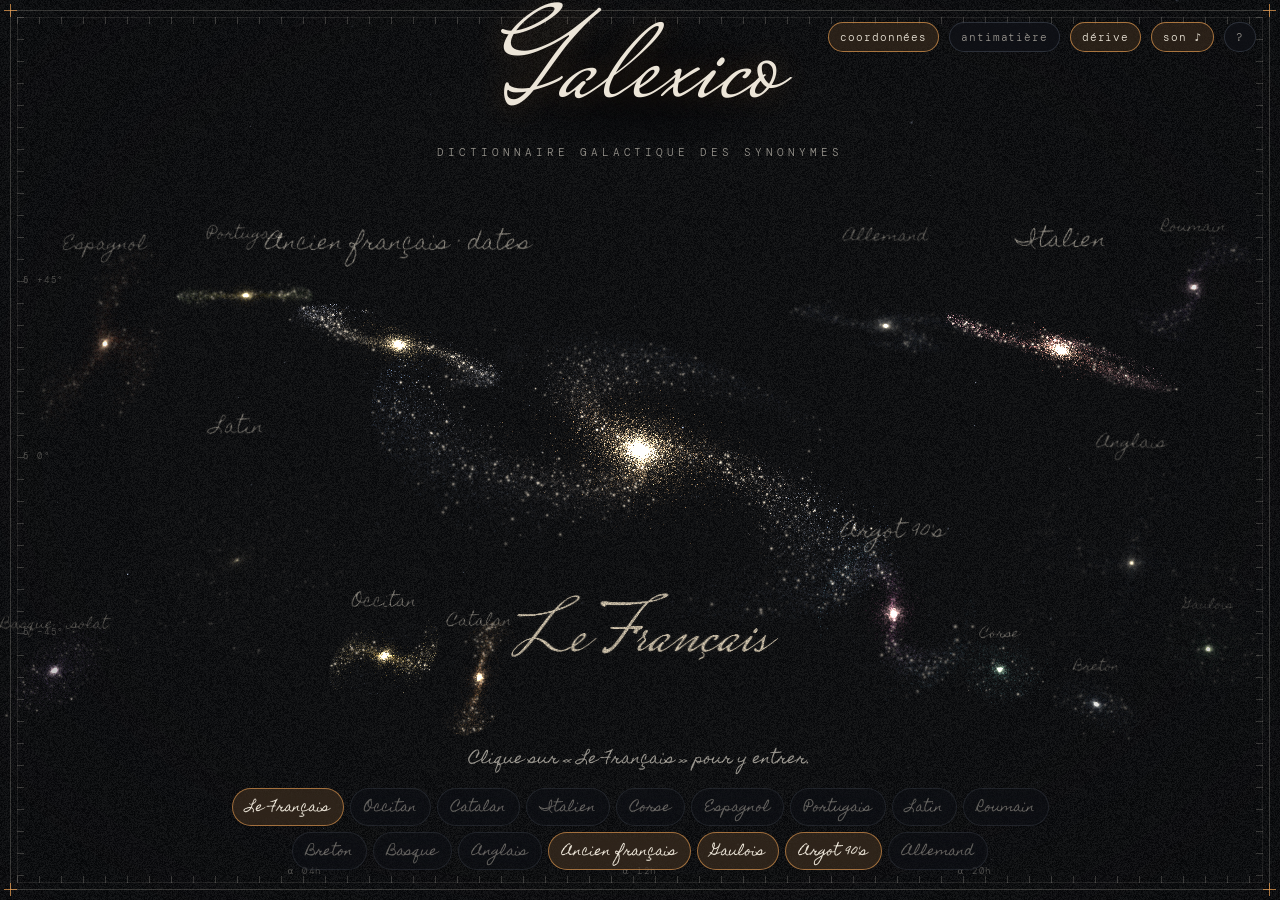
==== commit e713008f: "Galexico : dé Quizz, son sidéral + réglette, constellations Argot 90's / Ancien français / Gaulois, " ====
--- a/galexico/index.html
+++ b/galexico/index.html
@@ -78,7 +78,7 @@
 .trail button:hover{color:var(--ink);border-color:var(--faint)}
 .trail button[aria-current="true"]{color:var(--amber);cursor:default}
 .trail i{font-style:normal;font-family:var(--f-ui);font-size:10px;color:var(--faint)}
-.tr{top:calc(22px + env(safe-area-inset-top,0px));right:max(24px,env(safe-area-inset-right,0px));flex-wrap:wrap;justify-content:flex-end;max-width:min(760px,60vw)}
+.tr{position:fixed;top:calc(22px + env(safe-area-inset-top,0px));right:max(24px,env(safe-area-inset-right,0px));flex-wrap:wrap;justify-content:flex-end;max-width:min(760px,60vw)}
 .chip{appearance:none;border:1px solid var(--glass-edge);background:var(--glass);color:var(--dim);font:inherit;letter-spacing:.08em;text-decoration:none;
   padding:7px 11px;border-radius:999px;cursor:pointer;backdrop-filter:blur(10px);-webkit-backdrop-filter:blur(10px);transition:color .2s,border-color .2s,background .2s;white-space:nowrap}
 .chip:hover{color:var(--ink);border-color:rgba(240,163,85,.5)}
@@ -127,11 +127,20 @@
 .pill button.listening,.listening{background:radial-gradient(circle at 35% 30%,#ffd7a6,#cf6a3f)!important;color:#2a1306!important;animation:pulse 1.2s infinite}
 @keyframes pulse{50%{box-shadow:0 0 0 8px rgba(207,106,63,.15)}}
 .pill svg,.dice svg{width:18px;height:18px}
-.dice{position:relative;flex:none;width:58px;height:58px;border-radius:50%;border:1px solid rgba(255,200,140,.5);cursor:pointer;display:grid;place-items:center;color:#2a1306;
-  background:radial-gradient(circle at 35% 28%,#ffe3bd,var(--amber) 48%,#bd5b33);box-shadow:inset 0 1px 0 rgba(255,255,255,.5),0 10px 40px rgba(0,0,0,.55),0 0 28px rgba(240,163,85,.22);transition:transform .25s}
-.dice:hover{transform:scale(1.07) rotate(-8deg)}
-.dice svg{width:26px;height:26px}
-.dice small{position:absolute;top:calc(100% + 6px);left:50%;transform:translateX(-50%);font-size:9.5px;letter-spacing:.24em;text-transform:uppercase;color:var(--dim);white-space:nowrap}
+.dice{position:relative;flex:none;width:68px;height:68px;border:0;background:none;padding:0;cursor:pointer;display:grid;place-items:center;color:#f0a355;margin-bottom:14px;-webkit-tap-highlight-color:transparent}
+.dice canvas{width:68px;height:68px;display:block;filter:drop-shadow(0 8px 14px rgba(0,0,0,.6)) drop-shadow(0 0 16px rgba(240,140,60,.28));transition:filter .3s,transform .3s}
+.dice:hover canvas{filter:drop-shadow(0 8px 14px rgba(0,0,0,.6)) drop-shadow(0 0 24px rgba(255,150,60,.55));transform:scale(1.06)}
+.dice .die-fb{position:absolute;inset:14px;width:40px;height:40px}
+.dice small{position:absolute;top:calc(100% - 2px);left:50%;transform:translateX(-50%);font-family:var(--f-pen);font-size:15px;letter-spacing:.02em;color:var(--amber);white-space:nowrap;line-height:1}
+.sndbox{position:absolute;top:calc(100% + 10px);right:0;display:grid;grid-template-columns:auto minmax(110px,1fr) 2.2em;gap:10px 12px;align-items:center;padding:14px 16px;min-width:270px;border-radius:14px;
+  background:linear-gradient(180deg,rgba(255,255,255,.07),rgba(255,255,255,.02));border:1px solid var(--glass-edge);box-shadow:0 16px 50px rgba(0,0,0,.6);backdrop-filter:blur(18px);-webkit-backdrop-filter:blur(18px);z-index:6}
+.sndbox[hidden]{display:none}
+.sndbox label{font-size:10px;letter-spacing:.14em;text-transform:uppercase;color:var(--faint)}
+.sndbox .vv{font-variant-numeric:tabular-nums;text-align:right;color:var(--ink)}
+.sndbox .seg{grid-column:1/-1;display:flex;gap:6px}
+.sndbox .seg .chip{flex:1}
+.sndbox #sndMute{grid-column:1/-1}
+.sndbox input[type=range]{width:100%;accent-color:var(--amber)}
 .sugg{display:flex;gap:6px;max-width:min(760px,100%);min-height:30px;overflow-x:auto;scrollbar-width:none;padding:2px;mask-image:linear-gradient(90deg,transparent,#000 24px,#000 calc(100% - 24px),transparent)}
 .sugg::-webkit-scrollbar{display:none}
 .sugg .chip{font-family:var(--f-pen);font-size:13px;letter-spacing:0;padding:5px 13px 2px;flex:none}
@@ -250,7 +259,8 @@
   .card.mini{gap:6px}
   .dockrow{gap:10px}
   .pill{height:52px}
-  .dice{width:52px;height:52px}
+  .dice{width:58px;height:58px}.dice canvas{width:58px;height:58px}
+  .sndbox{right:0;min-width:min(270px,calc(100vw - 32px))}
   .title h1{font-size:clamp(66px,19vw,96px)}
   .frame .ra-a,.frame .ra-c,.frame .de-a,.frame .de-c{display:none}
   .gm-ask{font-size:19px}
@@ -304,8 +314,18 @@
   <button class="chip" id="bXYZ" aria-pressed="true" title="Coordonnées X Y Z et distance au soleil">coordonnées</button>
   <button class="chip" id="bAnt" aria-pressed="false" title="Antonymes : l’antimatière du mot">antimatière</button>
   <button class="chip" id="bRot" aria-pressed="true" title="Rotation lente quand tu ne touches à rien">dérive</button>
-  <button class="chip" id="bSnd" aria-pressed="true" title="Son">son ♪</button>
+  <button class="chip" id="bSnd" aria-pressed="true" aria-expanded="false" aria-controls="sndBox" title="Son : volume et ambiance">son ♪</button>
   <button class="chip" id="bHelp" aria-label="Aide, sources et licences">?</button>
+  <div class="sndbox" id="sndBox" hidden role="group" aria-label="Réglages du son">
+    <label for="vol">volume</label>
+    <input type="range" id="vol" min="0" max="100" value="70" aria-label="Volume">
+    <span class="vv" id="volV">70</span>
+    <div class="seg" role="group" aria-label="Ambiance sonore">
+      <button class="chip" type="button" data-mode="sid" aria-pressed="true" title="Crépitement feutré, vibration sourde et atonale">sidéral</button>
+      <button class="chip" type="button" data-mode="pad" aria-pressed="false" title="Nappe harmonique lente">nappe</button>
+    </div>
+    <button class="chip" type="button" id="sndMute" aria-pressed="false">couper le son</button>
+  </div>
 </nav>
 
 <div class="hud bl">
@@ -350,9 +370,10 @@
         <svg viewBox="0 0 24 24" fill="none" stroke="currentColor" stroke-width="1.8" stroke-linecap="round" stroke-linejoin="round"><path d="M5 12h13M13 6l6 6-6 6"/></svg>
       </button>
     </form>
-    <button class="dice" id="dice" aria-label="Jeu : un mot au hasard, trouve ses synonymes en une minute">
-      <svg viewBox="0 0 24 24" fill="none" stroke="currentColor" stroke-width="1.6" stroke-linecap="round" stroke-linejoin="round"><rect x="3.5" y="3.5" width="17" height="17" rx="4"/><circle cx="8.5" cy="8.5" r="1" fill="currentColor"/><circle cx="15.5" cy="8.5" r="1" fill="currentColor"/><circle cx="12" cy="12" r="1" fill="currentColor"/><circle cx="8.5" cy="15.5" r="1" fill="currentColor"/><circle cx="15.5" cy="15.5" r="1" fill="currentColor"/></svg>
-      <small>hasard</small>
+    <button class="dice" id="dice" aria-label="Quizz : un mot tiré au sort, trouve ses synonymes en une minute">
+      <canvas id="dieCv" width="136" height="136" aria-hidden="true"></canvas>
+      <svg class="die-fb" viewBox="0 0 24 24" fill="none" stroke="currentColor" stroke-width="1.6" stroke-linecap="round" stroke-linejoin="round" hidden><rect x="3.5" y="3.5" width="17" height="17" rx="4"/><circle cx="8.5" cy="8.5" r="1" fill="currentColor"/><circle cx="15.5" cy="15.5" r="1" fill="currentColor"/><circle cx="12" cy="12" r="1" fill="currentColor"/></svg>
+      <small>Quizz</small>
     </button>
   </div>
   <div class="sugg" id="sugg" aria-label="Suggestions"></div>
@@ -401,7 +422,7 @@
 <div class="help" id="help" hidden>
   <div role="dialog" aria-labelledby="hTitle">
     <h3 id="hTitle">Galexico</h3>
-    <p>La carte céleste de la langue française. Chaque mot est une étoile, ses synonymes tournent autour de lui. Glisse pour tourner autour du système, molette ou pincement pour zoomer. Survole une étoile : la mise au point glisse vers elle, sa définition apparaît et ses propres synonymes, jusque-là flous, s’éveillent. Clique : elle devient le nouveau soleil. Sur écran tactile, un premier toucher vise, le second bascule. <kbd>/</kbd> pour écrire, <kbd>Échap</kbd> pour fermer.</p>
+    <p>La carte céleste de la langue française, avec trois petits dictionnaires voisins : l’ancien français, le gaulois et l’argot des années 90. Chaque mot est une étoile, ses synonymes tournent autour de lui. Glisse pour tourner autour du système, molette ou pincement pour zoomer. Survole une étoile : la mise au point glisse vers elle, sa définition apparaît et ses propres synonymes, jusque-là flous, s’éveillent. Clique : elle devient le nouveau soleil. Sur écran tactile, un premier toucher vise, le second bascule. <kbd>/</kbd> pour écrire, <kbd>Échap</kbd> pour fermer.</p>
     <h4>Taille et couleur des étoiles</h4>
     <p>La taille, de 1 à 10, suit le nombre de synonymes du mot. La couleur suit sa rareté, comme dans le ciel : les étoiles rouges sont les plus communes, les bleues les plus rares. Les mots très rares et peu fournis deviennent des naines blanches ou des pulsars, les mots communs et riches des géantes rouges. Un mot qui a des contraires est une étoile double.</p>
     <h4>Orbites et coordonnées</h4>
@@ -409,7 +430,7 @@
     <p><code>d = 6 u × (force du plus proche ÷ force du mot)<sup>0,6</sup></code></p>
     <p>X, Y et Z donnent la position dans le repère du soleil. Seule la distance <code>d</code> a un sens linguistique ; l’orientation des orbites est tirée du mot lui-même.</p>
     <h4>Jeu</h4>
-    <p>Le bouton « hasard » tire un mot et un objectif : 2, 4, 6, 8, 16 ou 32 synonymes à citer à voix haute en une minute. Le chrono part dès que la consigne apparaît. Chaque mot juste allume son étoile. Les mots manquants deviennent des devinettes de vingt secondes. La dictée vocale demande l’accès au micro et marche dans Chrome, Edge et Safari ; sans micro, tape les réponses.</p>
+    <p>Le dé orange « Quizz » tire un mot et un objectif : 2, 4, 6, 8, 16 ou 32 synonymes à citer à voix haute en une minute. Le chrono part dès que la consigne apparaît. Chaque mot juste allume son étoile. Les mots manquants deviennent des devinettes de vingt secondes. La dictée vocale demande l’accès au micro et marche dans Chrome, Edge et Safari ; sans micro, tape les réponses.</p>
     <h4>Données et licences</h4>
     <p id="hData"></p>
     <div class="row"><button class="chip" id="bClose">fermer</button></div>
@@ -451,7 +472,7 @@
    Format : words.txt.gz (un mot par ligne, rangés du plus courant au plus rare), meta.bin.gz (3 octets par mot : zipf×30, drapeaux, degré),
    edges.bin.gz / ants.bin.gz (CSR : n, E, offsets, arêtes empaquetées id<<8 | force logarithmique), def_NNN / tr_NNN (tranches de 3000 mots). */
 const DATA_URL = new URL('./data/', document.baseURI).href;
-const LX = { ready: false, n: 0, words: [], keys: [], zipf: null, flags: null, deg: null, eo: null, ea: null, ao: null, aa: null, map: new Map(), man: null, loading: null };
+const LX = { id: 'fr', mini: false, ready: false, n: 0, words: [], keys: [], zipf: null, flags: null, deg: null, eo: null, ea: null, ao: null, aa: null, map: new Map(), man: null, loading: null, defs: null, tags: null, seeds: null, era: '', maxLevel: 32 };
 const SHARD = 3000;
 const decQ = q => 12 * (Math.exp(q / 42) - 1);
 
@@ -478,6 +499,7 @@
   const n = u32(u8, 0, 2); const N = n[0], E = n[1];
   return { eo: u32(u8, 8, N + 1), ea: u32(u8, 8 + 4 * (N + 1), E) };
 }
+let LEXID = 'fr', FRDATA = null;
 function loadLexicon(onProgress) {
   if (LX.loading) return LX.loading;
   LX.loading = (async () => {
@@ -485,18 +507,42 @@
     const approx = [1e3, 6.1e5, 1.3e5, 2.72e6, 2.8e5]; const total = approx.reduce((a, b) => a + b, 0); let got = 0;
     const tick = n => { got += n; onProgress && onProgress(Math.min(.98, got / total)); };
     const [man, wb, mb, eb, ab] = await Promise.all(files.map(f => fetchBytes(DATA_URL + f, tick)));
-    LX.man = JSON.parse(new TextDecoder().decode(man));
-    LX.words = new TextDecoder().decode(wb).split('\n'); LX.n = LX.words.length;
-    LX.keys = new Array(LX.n);
-    for (let i = 0; i < LX.n; i++) { const k = norm(LX.words[i]); LX.keys[i] = k; if (!LX.map.has(k)) LX.map.set(k, i); }
-    LX.zipf = new Uint8Array(LX.n); LX.flags = new Uint8Array(LX.n); LX.deg = new Uint8Array(LX.n);
-    for (let i = 0; i < LX.n; i++) { LX.zipf[i] = mb[i * 3]; LX.flags[i] = mb[i * 3 + 1]; LX.deg[i] = mb[i * 3 + 2]; }
+    const F = { id: 'fr', mini: false, defs: null, tags: null, seeds: null, era: '', maxLevel: 32, map: new Map() };
+    F.man = JSON.parse(new TextDecoder().decode(man));
+    F.words = new TextDecoder().decode(wb).split('\n'); F.n = F.words.length;
+    F.keys = new Array(F.n);
+    for (let i = 0; i < F.n; i++) { const k = norm(F.words[i]); F.keys[i] = k; if (!F.map.has(k)) F.map.set(k, i); }
+    F.zipf = new Uint8Array(F.n); F.flags = new Uint8Array(F.n); F.deg = new Uint8Array(F.n);
+    for (let i = 0; i < F.n; i++) { F.zipf[i] = mb[i * 3]; F.flags[i] = mb[i * 3 + 1]; F.deg[i] = mb[i * 3 + 2]; }
     const e = parseCSR(eb), a = parseCSR(ab);
-    LX.eo = e.eo; LX.ea = e.ea; LX.ao = a.eo; LX.aa = a.ea;
-    LX.ready = true; onProgress && onProgress(1);
+    F.eo = e.eo; F.ea = e.ea; F.ao = a.eo; F.aa = a.ea; F.ready = true;
+    FRDATA = F; if (LEXID === 'fr') Object.assign(LX, F);
+    onProgress && onProgress(1);
     return LX;
   })();
   return LX.loading;
+}
+
+/* ── petits dictionnaires : ancien français, gaulois, argot des années 90 (un fichier JSON compressé chacun) ── */
+const MINIS = {}, MINI_FILES = { fro: 'x_fro.json.gz', gaul: 'x_gaul.json.gz', arg: 'x_arg.json.gz' };
+async function loadMini(id) {
+  if (MINIS[id]) return MINIS[id];
+  const j = JSON.parse(new TextDecoder().decode(await fetchBytes(DATA_URL + MINI_FILES[id])));
+  const n = j.w.length, o = { id, mini: true, ready: true, n, words: j.w, keys: j.w.map(norm), map: new Map(), man: null, defs: j.d.map(x => x ? { s: x, l: x } : null), tags: j.t, seeds: j.seeds, era: j.era };
+  o.keys.forEach((k, i) => { if (!o.map.has(k)) o.map.set(k, i); });
+  o.zipf = Uint8Array.from(j.z); o.flags = Uint8Array.from(j.f); o.deg = new Uint8Array(n);
+  let E = 0; j.nb.forEach(r => E += r.length / 2);
+  o.eo = new Uint32Array(n + 1); o.ea = new Uint32Array(E); let c = 0;
+  j.nb.forEach((r, i) => { o.eo[i] = c; for (let k = 0; k < r.length; k += 2) o.ea[c++] = (r[k] << 8) | r[k + 1]; o.deg[i] = Math.min(255, r.length / 2); });
+  o.eo[n] = c; o.ao = new Uint32Array(n + 1); o.aa = new Uint32Array(0);
+  o.nNative = o.flags.reduce((a, f) => a + (f & 128 ? 1 : 0), 0);
+  o.maxLevel = id === 'arg' ? 8 : 0;
+  return (MINIS[id] = o);
+}
+async function useLex(id) {
+  if (id === LEXID) return;
+  const t = id === 'fr' ? (FRDATA || { id: 'fr', mini: false, ready: false, n: 0, words: [], keys: [], zipf: null, flags: null, deg: null, eo: null, ea: null, ao: null, aa: null, map: new Map(), defs: null, tags: null, seeds: null, era: '', maxLevel: 32 }) : await loadMini(id);
+  Object.assign(LX, t); LEXID = id; DEFMEM.clear(); TRMEM.clear();
 }
 
 /* ── accès ── */
@@ -506,6 +552,7 @@
 const isLow = id => !!(LX.flags[id] & 8);
 const POSN = ['', 'nom', 'adj.', 'verbe', 'adv.', 'locution', 'interj.', 'pronom'];
 const posOf = id => POSN[LX.flags[id] & 7] || '';
+const isNative = id => !!(LX.flags[id] & 128);
 
 const SHCACHE = new Map(), DEFMEM = new Map(), TRMEM = new Map();
 function shard(kind, s) {
@@ -514,13 +561,15 @@
   return SHCACHE.get(k);
 }
 async function defOf(id) {
+  if (LX.defs) return LX.defs[id] || null;
   if (DEFMEM.has(id)) return DEFMEM.get(id);
   const L = await shard('def', id / SHARD | 0); let r = null;
   if (L) { const line = L[id % SHARD] || ''; if (line) { const [s, l] = line.split('\t'); r = { s, l: l || s }; } }
   DEFMEM.set(id, r); return r;
 }
-const defSync = id => { if (DEFMEM.has(id)) return DEFMEM.get(id); defOf(id); return undefined; };
+const defSync = id => { if (LX.defs) return LX.defs[id] || null; if (DEFMEM.has(id)) return DEFMEM.get(id); defOf(id); return undefined; };
 async function trOf(id) {
+  if (LX.mini) return null;
   if (TRMEM.has(id)) return TRMEM.get(id);
   const L = await shard('tr', id / SHARD | 0); let r = null;
   if (L) { const line = L[id % SHARD]; if (line) { try { r = JSON.parse(line); } catch (_) { } } }
@@ -1009,7 +1058,7 @@
 /* ═════════════ Galexico · 3. Accueil : la carte des langues ═════════════
    Le Français au centre, ses langues cousines au loin (floues, courte focale). Positions : proximité grossière, pas une mesure. */
 const GALAXIES = [
-  { id: 'fr', name: 'Le Français', pos: [0, 0, 0], radius: 44, n: SMALL ? 36000 : 78000, tint: [1, .76, .48], cold: [.6, .75, .98], arms: 3, twist: 3.1, rings: 24, spin: .2, label: 'Le Français', lh: 30, ready: true },
+  { id: 'fr', name: 'Le Français', pos: [0, 0, 0], radius: 44, n: SMALL ? 36000 : 78000, tint: [1, .76, .48], cold: [.6, .75, .98], arms: 3, twist: 3.1, rings: 24, spin: .2, label: 'Le Français', lh: 30, ready: true, count: '119 884 mots' },
   { id: 'oc', name: 'Occitan', pos: [-48, 6, 33], radius: 10, n: 9100, tint: [1, .8, .35], cold: [.9, .82, .6], arms: 2, twist: 2.6, rings: 6, spin: .4, label: 'Occitan', lh: 6.8 },
   { id: 'ca', name: 'Catalan', pos: [-66, -9, 50], radius: 11, n: 9750, tint: [1, .62, .3], cold: [1, .8, .55], arms: 2, twist: 3, rings: 6, spin: .38, label: 'Catalan', lh: 6.8 },
   { id: 'it', name: 'Italien', pos: [72, 14, 27], radius: 19, n: 16900, tint: [1, .58, .5], cold: [.98, .72, .8], arms: 3, twist: 3.4, rings: 9, spin: .3, label: 'Italien', lh: 8.4 },
@@ -1021,9 +1070,33 @@
   { id: 'br', name: 'Breton', pos: [-52, -26, -112], radius: 8, n: 6500, tint: [.55, .72, .95], cold: [.7, .8, .9], arms: 0, twist: 0, rings: 5, spin: .45, label: 'Breton', lh: 6.1 },
   { id: 'eu', name: 'Basque', pos: [40, 30, 134], radius: 9, n: 7150, tint: [.78, .55, 1], cold: [.9, .72, 1], arms: 0, twist: 0, rings: 4, spin: .45, label: 'Basque · isolat', lh: 6.1 },
   { id: 'en', name: 'Anglais', pos: [187, -22, 86], radius: 30, n: 19500, tint: [.62, .78, 1], cold: [.82, .9, 1], arms: 4, twist: 3, rings: 12, spin: .26, label: 'Anglais', lh: 9.5 },
+  /* trois petits dictionnaires faits maison : le français d'avant, la langue d'avant lui, et celle des cours de lycée */
+  { id: 'fro', name: 'Ancien français', pos: [-64, 30, -70], radius: 17, n: 15500, tint: [.96, .8, .5], cold: [.78, .82, .95], arms: 2, twist: 2.4, rings: 10, spin: .14, label: 'Ancien français · dates', lh: 8.2, ready: true, count: '10 929 mots' },
+  { id: 'gaul', name: 'Gaulois', pos: [-98, -34, -148], radius: 10, n: 8200, tint: [.5, .92, .66], cold: [.7, .92, .85], arms: 0, twist: 0, rings: 5, spin: .42, label: 'Gaulois', lh: 6.4, ready: true, count: '364 mots' },
+  { id: 'arg', name: "Argot 90's", pos: [46, -50, 54], radius: 13, n: 10800, tint: [1, .42, .74], cold: [.5, .88, 1], arms: 2, twist: 3.6, rings: 7, spin: .55, label: "Argot 90's", lh: 7.2, ready: true, count: '512 mots' },
   { id: 'de', name: 'Allemand', pos: [131, 42, -108], radius: 21, n: 15600, tint: [.8, .88, 1], cold: [.65, .75, .95], arms: 3, twist: 3.6, rings: 9, spin: .28, label: 'Allemand', lh: 8.4 }
 ];
-const HOME = { built: false, items: [], hov: -1, fade: 1, fadeT: 1, keep: 0, keepT: 0, ph: 1.04, camR: SMALL ? 300 : 215 };
+const HOME = { entered: 'fr', built: false, items: [], hov: -1, fade: 1, fadeT: 1, keep: 0, keepT: 0, ph: 1.04, camR: SMALL ? 300 : 215 };
+
+/* Disposition : coordonnées d'écran (−1…1) calculées une fois pour toutes (pipeline/layout_home.py, puis retouchées à la main) puis projetées dans l'espace
+   à partir de la caméra de départ ; deux tables : écran large / écran haut. Le monde reste en 3D, la caméra ne fait ensuite qu'un lent balancement. */
+const HOME_LAYOUT = {
+  wide: {oc: [-0.4, -0.45, 1.05], ca: [-0.25, -0.5, 1.12], es: [-0.82, 0.247, 1.28], pt: [-0.603, 0.351, 1.22], it: [0.663, 0.212, 0.98], co: [0.565, -0.499, 1.1], la: [-0.619, -0.234, 1.3], ro: [0.882, 0.351, 1.22], br: [0.72, -0.58, 1.2], eu: [-0.907, -0.472, 1.12], en: [0.783, -0.265, 1.42], de: [0.397, 0.271, 1.34], fro: [-0.376, 0.239, 0.96], gaul: [0.9, -0.46, 1.28], arg: [0.39, -0.371, 0.9]},
+  tall: {oc: [-0.704, -0.127, 1.05], ca: [-0.697, -0.288, 1.12], es: [-0.68, 0.34, 1.28], pt: [-0.676, 0.129, 1.22], it: [0.461, 0.221, 0.98], co: [0.782, -0.328, 1.1], la: [-0.33, 0.24, 1.3], ro: [0.676, 0.479, 1.22], br: [-0.407, -0.324, 1.2], eu: [-0.741, -0.309, 1.12], en: [0.418, -0.16, 1.42], de: [0.553, 0.422, 1.34], fro: [0.02, 0.46, 0.96], gaul: [-0.154, -0.311, 1.28], arg: [0.583, -0.236, 0.9]}
+};
+HOME.th0 = .6; HOME.dir = 1;
+function layoutHome() {
+  if (!HOME.built) return;
+  const A = camera.aspect, T = A < 1 ? HOME_LAYOUT.tall : HOME_LAYOUT.wide, R = HOME.camR;
+  const sp = Math.sin(HOME.ph), cp = new V3(R * sp * Math.cos(HOME.th0), R * Math.cos(HOME.ph), R * sp * Math.sin(HOME.th0));
+  const f = cp.clone().negate().normalize(), rt = new V3().crossVectors(f, new V3(0, 1, 0)).normalize(), up = new V3().crossVectors(rt, f).normalize();
+  HOME.items.forEach(it => {
+    const t = T[it.G.id]; if (!t) return;
+    const depth = t[2] * R, p = cp.clone().addScaledVector(f, depth).addScaledVector(rt, t[0] * A * TANH * depth).addScaledVector(up, t[1] * TANH * depth);
+    it.G.pos = [+p.x.toFixed(2), +p.y.toFixed(2), +p.z.toFixed(2)];
+    it.w.copy(p); it.pts.position.copy(p);
+  });
+}
 
 async function buildHome() {
   await Promise.all([ensureFont(FONTS.sun[0]), ensureFont(FONTS.l1[0]), ensureFont(MONO)]);
@@ -1037,7 +1110,7 @@
     scene.add(lab);
     HOME.items.push({ G, pts, lab, d, w: new V3(...G.pos), gain: 1, main });
   });
-  HOME.built = true;
+  HOME.built = true; layoutHome();
 }
 
 /* mise à jour : opacités, flou des étiquettes, focus */
@@ -1047,9 +1120,11 @@
   HOME.keep = lerp(HOME.keep, HOME.keepT, 1 - Math.exp(-dt * 1.4));
   const f = HOME.fade;
   HOME.items.forEach((it, k) => {
-    const fp = it.main ? Math.max(f, HOME.keep) : f;
+    const kp = it.G.id === HOME.entered, fp = kp ? Math.max(f, HOME.keep) : f;
+    /* le nuage dans lequel on est entré s'ouvre autour de la constellation */
+    const sT = kp && STATE.mode === 'field' ? (it.G.id === 'fr' ? 1 : 2.4) : 1; it.sc = lerp(it.sc ?? 1, sT, 1 - Math.exp(-dt * 1.1)); it.pts.scale.setScalar(it.sc);
     it.pts.visible = fp > .004;
-    it.pts.userData.U.uFade.value = fp * (it.main ? 1 : (HOME.hov === k ? 1.35 : 1));
+    it.pts.userData.U.uFade.value = fp * (kp ? 1 : (HOME.hov === k ? 1.35 : 1));
     it.lab.visible = f > .004;
     it.pts.rotation.y += dt * (it.main ? .004 : .01) * (k % 2 ? 1 : -1);
     const lift = it.main ? -it.G.radius * .66 : it.G.radius * .95;
@@ -1438,6 +1513,7 @@
 }
 
 /* ═════════════ Galexico · 7. Son (WebAudio, tout est synthétisé : aucun fichier audio) ═════════════
+   Deux ambiances au choix : « sidéral » (par défaut : crépitement feutré, vibration sourde atonale) ou « nappe » (accords).
    Nappe : trois couches (grave / médium / aigu), désaccordées, filtrées, modulées très lentement, qui glissent d'un accord à l'autre selon le type de soleil.
    Survol : tic sec et aigu (bruit filtré + minuscule note de gamme pentatonique). Mots trouvés : cloche. Chrono : tic de bois. */
 function makeEngine(ctx, dest) {
@@ -1452,7 +1528,8 @@
   const master = ctx.createGain(); master.gain.value = 0;
   const comp = ctx.createDynamicsCompressor();
   comp.threshold.value = -15; comp.knee.value = 20; comp.ratio.value = 3.2; comp.attack.value = .012; comp.release.value = .35;
-  master.connect(comp); comp.connect(dest);
+  const volG = ctx.createGain(); volG.gain.value = 1;           /* volume choisi par la personne (réglette) */
+  master.connect(comp); comp.connect(volG); volG.connect(dest);
 
   /* réverbération : réponse impulsionnelle générée (5,5 s, queue sombre) */
   const irLen = Math.floor(sr * 5.5), ir = ctx.createBuffer(2, irLen, sr);
@@ -1492,16 +1569,86 @@
   const tg1 = ctx.createGain(), tg2 = ctx.createGain(); tg1.gain.value = .5; tg2.gain.value = .5; tr1.connect(tg1); tr2.connect(tg2); tg1.connect(hiA.gain); tg2.connect(hiB.gain); tr1.start(); tr2.start();
   mkVoice('sine', 1, 4, .032, 3, -.55, hiA); mkVoice('sine', 2, 4, .030, -3, .5, hiA); mkVoice('sine', 3, 4, .026, 5, -.15, hiB); mkVoice('sine', 2, 5, .014, -5, .6, hiB); mkVoice('sine', 3, 5, .012, 4, -.6, hiB);
 
+  /* ── ambiance « sidérale » : crépitement feutré de vinyle + vibration sourde, grave et atonale ── */
+  const SID = .42;
+  const sid = ctx.createGain(); sid.gain.value = 0; route(sid, .3);
+  /* crépitements : deux boucles décorrélées (14 s et 11 s), des impulsions courtes lissées, rares et douces ; quelques étincelles aiguës */
+  const mkCrackle = (secs, seed, rate) => {
+    const n = Math.floor(sr * secs), b = ctx.createBuffer(2, n, sr);
+    for (let c = 0; c < 2; c++) {
+      const d = b.getChannelData(c); let s3 = seed + c * 7919, rnd = () => { s3 = (s3 * 16807) % 2147483647; return s3 / 2147483647; };
+      /* souffle de surface : bruit lissé, très bas */
+      let y = 0; for (let i = 0; i < n; i++) { y += (rnd() * 2 - 1 - y) * .06; d[i] = y * .05; }
+      let t = 0;
+      while (t < n) {
+        t += Math.floor(-Math.log(1 - rnd()) / rate * sr);                    /* instants de Poisson */
+        const big = rnd() < .02, a = (big ? .3 + rnd() * .25 : Math.pow(rnd(), 2.8) * .34 + .02) * (rnd() < .5 ? -1 : 1);
+        const kind = rnd();
+        if (kind < .16) {                                                      /* étincelle : sinusoïde aiguë très brève */
+          const f = 2600 + rnd() * 4400, L = Math.floor(sr * (.004 + rnd() * .007));
+          for (let k = 0; k < L && t + k < n; k++) d[t + k] += a * .55 * Math.sin(2 * Math.PI * f * k / sr) * Math.exp(-k / (L * .3));
+        } else if (kind < .2 || big) {                                         /* petit « pop » grave, comme un grain sur le sillon */
+          const L = Math.floor(sr * .012), f = 90 + rnd() * 90;
+          for (let k = 0; k < L && t + k < n; k++) d[t + k] += a * .9 * Math.sin(2 * Math.PI * f * k / sr) * Math.exp(-k / (L * .28));
+        } else {                                                               /* craquement : bruit court, enveloppe exponentielle */
+          const L = Math.floor(sr * (.0006 + rnd() * .0022));
+          for (let k = 0; k < L && t + k < n; k++) d[t + k] += a * (rnd() * 2 - 1) * Math.exp(-k / (L * .35));
+        }
+      }
+    }
+    return b;
+  };
+  const crk = [[mkCrackle(14, 4242, 11), .985], [mkCrackle(11, 9091, 7), 1.013]];
+  const crkF = ctx.createBiquadFilter(); crkF.type = 'lowpass'; crkF.frequency.value = 4200; crkF.Q.value = .4;
+  const crkH = ctx.createBiquadFilter(); crkH.type = 'highpass'; crkH.frequency.value = 140; crkH.Q.value = .5;
+  const crkG = ctx.createGain(); crkG.gain.value = .9; crkF.connect(crkH); crkH.connect(crkG); crkG.connect(sid);
+  crk.forEach(([buf, rate]) => { const s = ctx.createBufferSource(); s.buffer = buf; s.loop = true; s.playbackRate.value = rate; s.connect(crkF); s.start(0, Math.random() * 3); });
+  /* voile de souffle sidéral : bruit passé dans un filtre qui dérive lentement */
+  const hs = ctx.createBufferSource(); hs.buffer = nb; hs.loop = true; hs.playbackRate.value = .5;
+  const hsF = ctx.createBiquadFilter(); hsF.type = 'bandpass'; hsF.frequency.value = 2400; hsF.Q.value = .7;
+  const hsG = ctx.createGain(); hsG.gain.value = .014; hs.connect(hsF); hsF.connect(hsG); hsG.connect(sid); hs.start(0, 0.3);
+  const hsL = ctx.createOscillator(); hsL.frequency.value = .021; const hsLg = ctx.createGain(); hsLg.gain.value = 1300; hsL.connect(hsLg); hsLg.connect(hsF.frequency); hsL.start();
+  /* vibration sourde : deux fondamentales sans lien harmonique (ratio √2 ≈ triton, puis 2,3), écrêtées pour que les harmoniques s'entendent même sur de petits haut-parleurs ; le battement vient du désaccord lent */
+  const drShape = ctx.createWaveShaper(), curve = new Float32Array(1024);
+  for (let i = 0; i < 1024; i++) { const x = i / 512 - 1; curve[i] = Math.tanh(2.6 * x) * .8; } drShape.curve = curve;
+  const drF = ctx.createBiquadFilter(); drF.type = 'lowpass'; drF.frequency.value = 300; drF.Q.value = 1.6;
+  const drHp = ctx.createBiquadFilter(); drHp.type = 'highpass'; drHp.frequency.value = 42; drHp.Q.value = .7;   /* rien en dessous : inaudible et gourmand en marge */
+  const drG = ctx.createGain(); drG.gain.value = .13; drShape.connect(drF); drF.connect(drHp); drHp.connect(drG);
+  const trem = ctx.createGain(); trem.gain.value = 1; drG.connect(trem); trem.connect(sid);
+  const tremL = ctx.createOscillator(); tremL.frequency.value = 5.3; const tremLg = ctx.createGain(); tremLg.gain.value = .1; tremL.connect(tremLg); tremLg.connect(trem.gain); tremL.start();
+  const tremD = ctx.createOscillator(); tremD.frequency.value = .037; const tremDg = ctx.createGain(); tremDg.gain.value = 1.6; tremD.connect(tremDg); tremDg.connect(tremL.frequency); tremD.start();
+  const drLfo = ctx.createOscillator(); drLfo.frequency.value = .029; const drLg = ctx.createGain(); drLg.gain.value = 130; drLfo.connect(drLg); drLg.connect(drF.frequency); drLfo.start();
+  const drone = [];
+  [['triangle', 1, .5, 0, -.3], ['sine', 1.4142, .42, 0, .3], ['sine', 2.3, .24, 0, -.1], ['triangle', 3.17, .12, 0, .1]].forEach(([type, ratio, g, det, pv], i) => {
+    const o = ctx.createOscillator(); o.type = type; o.frequency.value = 46 * ratio;
+    const og = ctx.createGain(); og.gain.value = g; o.connect(og); og.connect(drShape);
+    const l = ctx.createOscillator(); l.frequency.value = .017 + i * .0113; const lg = ctx.createGain(); lg.gain.value = 22 + i * 7; l.connect(lg); lg.connect(o.detune); l.start();
+    o.start(); drone.push({ o, ratio });
+  });
+  /* modulation en anneau : porteuse × modulatrice → 15,6 Hz et 118 Hz, un grondement qui « vibre » sans note */
+  const rm = ctx.createGain(); rm.gain.value = 0; const rmC = ctx.createOscillator(), rmM = ctx.createOscillator(); rmC.type = 'triangle'; rmC.frequency.value = 51.3; rmM.frequency.value = 66.9;
+  const rmMg = ctx.createGain(); rmMg.gain.value = .6; rmM.connect(rmMg); rmMg.connect(rm.gain); rmC.connect(rm); const rmG = ctx.createGain(); rmG.gain.value = .5; rm.connect(rmG); rmG.connect(drShape); rmC.start(); rmM.start();
+
+  let mode = 'sid', ambL = 1;
+  const applyAmb = (tc = 1.2) => { const t = T0(); pad.gain.setTargetAtTime(mode === 'pad' ? ambL * PAD : 0, t, tc); sid.gain.setTargetAtTime(mode === 'sid' ? ambL * SID : 0, t, tc); };
+  E.setMode = m => { mode = m === 'pad' ? 'pad' : 'sid'; applyAmb(.7); };
+  E.setVolume = v => volG.gain.setTargetAtTime(Math.pow(clamp(v, 0, 1), 2) * 2, T0(), .05);
+
   const MOODS = { M: [0, 7, 10, 15], K: [0, 7, 12, 15], G: [0, 7, 12, 16], F: [0, 7, 14, 16], A: [0, 7, 11, 16], B: [0, 7, 11, 18], O: [0, 7, 14, 18], home: [0, 7, 14, 19] };
   E.mood = (sp, size = 5, bright = .5, glide = 2.6) => {
     const iv = MOODS[sp] || MOODS.home, root = P(clamp(Math.round(5.5 - size), -5, 5), 55), t = T0();
     voices.forEach(v => v.o.frequency.setTargetAtTime(P(iv[v.tone], root) * Math.pow(2, v.oct), t, glide));
     midF.frequency.setTargetAtTime(520 + 900 * bright, t, 3);
     hiA.gain.setTargetAtTime(.35 + .75 * bright, t, 3); hiB.gain.setTargetAtTime(.35 + .75 * bright, t, 3);
+    /* sidéral : la racine glisse de quelques quarts de ton, le filtre s'ouvre avec la température de l'étoile ; aucune note, aucun accord */
+    const rt = Math.pow(2, clamp(Math.round(5.5 - size), -5, 5) / 24);
+    drone.forEach(d => d.o.frequency.setTargetAtTime(46 * rt * d.ratio, t, Math.max(glide, 3)));
+    drF.frequency.setTargetAtTime(240 + 240 * bright, t, 4);
+    crkF.frequency.setTargetAtTime(3400 + 2600 * bright, t, 3);
   };
-  E.start = (fade = 3.2) => { pad.gain.setTargetAtTime(PAD, T0(), fade / 3); master.gain.setTargetAtTime(.85, T0(), .6); E.mood('home', 5, .45, .01); };
+  E.start = (fade = 3.2) => { applyAmb(fade / 3); master.gain.setTargetAtTime(.85, T0(), .6); E.mood('home', 5, .45, .01); };
   E.setMuted = m => master.gain.setTargetAtTime(m ? 0 : .85, T0(), .25);
-  E.padLevel = (v, tc = 1.2) => pad.gain.setTargetAtTime(v * PAD, T0(), tc);
+  E.padLevel = (v, tc = 1.2) => { ambL = v; applyAmb(tc); };
 
   /* ── tic de survol : sec, court, aigu ── */
   const PENTA = [0, 2, 4, 7, 9, 12, 14, 16]; let pi = 2;
@@ -1573,11 +1720,12 @@
 
 const GXA = {
   ctx: null, eng: null, muted: lsGet('gx-mute') === 1, pending: null,
+  vol: (() => { const v = lsGet('gx-vol'); return typeof v === 'number' ? clamp(v, 0, 1) : .7; })(), mode: lsGet('gx-mode') === 'pad' ? 'pad' : 'sid',
   start() {
     if (this.eng) { if (this.ctx.state === 'suspended') this.ctx.resume(); return; }
     const AC = window.AudioContext || window.webkitAudioContext; if (!AC) return;
     try { this.ctx = new AC({ latencyHint: 'interactive' }); } catch (_) { return; }
-    this.eng = makeEngine(this.ctx, this.ctx.destination); this.eng.start(); this.eng.setMuted(this.muted);
+    this.eng = makeEngine(this.ctx, this.ctx.destination); this.eng.setMode(this.mode); this.eng.setVolume(this.vol); this.eng.start(); this.eng.setMuted(this.muted);
     if (this.pending) { this.eng.mood(...this.pending); }
   },
   mood(sc) { const a = sc ? [sc.sp, sc.s, clamp((sc.T - 2800) / 22000, 0, 1)] : ['home', 5, .45]; this.pending = a; if (this.eng) this.eng.mood(...a); },
@@ -1589,6 +1737,8 @@
   miss() { if (this.eng && !this.muted) this.eng.miss(); },
   ask() { if (this.eng && !this.muted) this.eng.ask(); },
   riser(d) { if (this.eng && !this.muted) this.eng.riser(d); },
+  setVolume(v) { this.vol = clamp(v, 0, 1); lsSet('gx-vol', this.vol); if (this.eng) this.eng.setVolume(this.vol); },
+  setMode(m) { this.mode = m === 'pad' ? 'pad' : 'sid'; lsSet('gx-mode', this.mode); if (this.eng) this.eng.setMode(this.mode); },
   padLevel(v) { if (this.eng) this.eng.padLevel(v); },
   setMuted(m) { this.muted = m; lsSet('gx-mute', m ? 1 : 0); if (this.eng) this.eng.setMuted(m); }
 };
@@ -1601,10 +1751,15 @@
 cam.k = 5; cam.kt = 2.2;
 const CAM_LIM = () => STATE.mode === 'home' ? [90, 520] : (cur ? [cur.camR * .22, cur.camR * 3.4] : [14, 160]);
 
+addEventListener('resize', () => { if (STATE.mode === 'home') layoutHome(); });
+
 /* ── caméra orbitale ── */
 function applyCamera(dt, now) {
   const k = 1 - Math.exp(-dt * cam.k), kt = 1 - Math.exp(-dt * cam.kt);
-  if (STATE.rot && now - lastInteract > 2600 && !ptr.down) cam.tTh += dt * (STATE.mode === 'home' ? .012 : .02);
+  if (STATE.rot && now - lastInteract > 2600 && !ptr.down) {
+    if (STATE.mode === 'home') { if (cam.tTh > HOME.th0 + .15) HOME.dir = -1; else if (cam.tTh < HOME.th0 - .15) HOME.dir = 1; cam.tTh += dt * .011 * HOME.dir; }
+    else cam.tTh += dt * .02;
+  }
   cam.th = lerp(cam.th, cam.tTh, k); cam.ph = lerp(cam.ph, cam.tPh, k); cam.r = lerp(cam.r, cam.tR, k);
   cam.target.lerp(cam.tTarget, kt);
   const sp = Math.sin(cam.ph);
@@ -1662,12 +1817,12 @@
   const g = cur, wid = g.nodes[i].wid;
   if (defSync(wid) === undefined) defOf(wid).then(() => { if (hov === i && cur === g) { tip.innerHTML = tipHTML(g, i); placeTip(); } });
 }
-const HOMEREL = { fr: 'langue romane · la seule cartographiée pour l’instant', oc: 'langue d’oc, romane, voisine du français', ca: 'langue romane des Pyrénées orientales', it: 'langue romane, sœur par le latin', co: 'proche de l’italien de Toscane', es: 'langue romane de la péninsule Ibérique', pt: 'langue romane, cousine de l’espagnol', la: 'l’ancêtre commun des langues romanes', ro: 'langue romane isolée à l’est', br: 'langue celtique parlée en Bretagne', eu: 'isolat : aucune parenté connue', en: 'germanique, mais gorgé de mots venus du français', de: 'langue germanique' };
+const HOMEREL = { fro: 'le français d’avant 1400, glosé en français moderne ; dates quand le Wiktionnaire les donne', gaul: 'langue celtique disparue, reconstruite à partir d’inscriptions et de mots cités', arg: 'le parler des cours de lycée des années 1990 : sélection éditoriale, non exhaustive', fr: 'langue romane · le grand dictionnaire', oc: 'langue d’oc, romane, voisine du français', ca: 'langue romane des Pyrénées orientales', it: 'langue romane, sœur par le latin', co: 'proche de l’italien de Toscane', es: 'langue romane de la péninsule Ibérique', pt: 'langue romane, cousine de l’espagnol', la: 'l’ancêtre commun des langues romanes', ro: 'langue romane isolée à l’est', br: 'langue celtique parlée en Bretagne', eu: 'isolat : aucune parenté connue', en: 'germanique, mais gorgé de mots venus du français', de: 'langue germanique' };
 function setHomeHover(k) {
   if (k === HOME.hov) return; HOME.hov = k; canvas.classList.toggle('pointing', k >= 0);
   if (k < 0) { tip.classList.add('off'); return; }
   const G = HOME.items[k].G; GXA.tick(.7);
-  tip.innerHTML = `<strong>${esc(G.name)}</strong><span class="df">${esc(HOMEREL[G.id] || '')}</span>` + (G.ready ? `<em>${nf(LX.n || 119884)} mots</em> · clique pour y entrer` : 'dictionnaire à venir');
+  tip.innerHTML = `<strong>${esc(G.name)}</strong><span class="df">${esc(HOMEREL[G.id] || '')}</span>` + (G.ready ? `<em>${esc(G.count || '')}</em> · clique pour y entrer` : 'dictionnaire à venir');
   tip.classList.remove('off'); placeTip();
 }
 function updateHover(now) {
@@ -1713,10 +1868,16 @@
   if (TOUCH && hov !== i) { ptr.x = x; ptr.y = y; setHover(i); placeTip(); return; }
   activateNode(i);
 }
-function activateGalaxy(k) {
-  const G = HOME.items[k].G;
-  if (G.id === 'fr') enterField();
-  else say(`Le dictionnaire <b>${esc(G.name)}</b> viendra plus tard. Pour l’instant, seul le français est cartographié.`);
+let ENTERING = false;
+async function activateGalaxy(k) {
+  const G = HOME.items[k].G; if (ENTERING || STATE.mode !== 'home') return;
+  if (!G.ready) { say(`Le dictionnaire <b>${esc(G.name)}</b> viendra plus tard.`); return; }
+  ENTERING = true;
+  try {
+    if (G.id !== LEXID) { say(`Ouverture de <b>${esc(G.name)}</b>…`, 2500); await useLex(G.id); TRAIL.length = 0; renderTrail(); }
+    HOME.entered = G.id; STATE.lang = G.id; FIELD_C.set(...G.pos); await enterField();
+  } catch (err) { say('Ce dictionnaire n’a pas pu s’ouvrir : ' + esc(err.message || err), 6000); await useLex('fr').catch(() => { }); HOME.entered = 'fr'; FIELD_C.set(0, 0, 0); }
+  ENTERING = false;
 }
 function activateNode(i) {
   const g = cur, x = g.nodes[i];
@@ -1725,23 +1886,25 @@
 }
 
 /* ── entrer dans la nébuleuse / revenir à la carte ── */
+const FIELD_C = new V3();   /* centre du nuage dans lequel on est entré */
 async function enterField(wordId) {
   if (STATE.mode !== 'home') return;
   if (!LX.ready) { $('hint').textContent = 'La carte se charge, encore un instant…'; try { await LX.loading; } catch (_) { return; } }
   STATE.mode = 'field'; document.body.classList.replace('home', 'field');
   HOME.fadeT = 0; HOME.keepT = .9; setHomeHover(-1); tip.classList.add('off');
-  cam.k = 1.15; cam.kt = 1.15; cam.tR = 74; cam.tPh = 1.12; cam.tTarget.set(0, 0, 0);
+  cam.k = 1.15; cam.kt = 1.15; cam.tR = 74; cam.tPh = 1.12; cam.tTarget.copy(FIELD_C);
   GXA.riser(3.4); setTimeout(() => { cam.k = 5; cam.kt = 2.2; }, 3600);
-  if (wordId == null) { say('Écris un mot, ou lance le <b>hasard</b> pour jouer.', 7000); renderSugg(); if (!TOUCH) setTimeout(() => $('word').focus({ preventScroll: true }), 1800); }
+  if (wordId == null) { say(LX.mini && LX.id !== 'arg' ? 'Écris un mot de ' + (LX.id === 'fro' ? 'l’ancien français' : 'gaulois') + ', ou un mot d’aujourd’hui pour voir d’où il vient.' : 'Écris un mot, ou lance le <b>Quizz</b> (le dé orange) pour jouer.', 7000); renderSugg(); if (!TOUCH) setTimeout(() => $('word').focus({ preventScroll: true }), 1800); }
   else setTimeout(() => goWord(wordId), 1500);
 }
 function goHome() {
   if (STATE.mode === 'home') return;
   if (STATE.game) { quitGame(true); }
   STATE.mode = 'home'; document.body.classList.replace('field', 'home');
+  layoutHome();
   setHover(-1); tip.classList.add('off'); $('card').classList.add('off');
   graphs.forEach(g => g.fadeT = 0); cur = null; HOME.fadeT = 1; HOME.keepT = 0;
-  cam.k = 1.3; cam.kt = 1.3; cam.tR = HOME.camR; cam.tPh = HOME.ph; cam.tTarget.set(0, 0, 0); setTimeout(() => { cam.k = 5; cam.kt = 2.2; }, 3000);
+  cam.k = 1.3; cam.kt = 1.3; cam.tR = HOME.camR; cam.tPh = HOME.ph; cam.tTarget.set(0, 0, 0); HOME.entered = 'fr'; FIELD_C.set(0, 0, 0); setTimeout(() => { cam.k = 5; cam.kt = 2.2; }, 3000);
   GXA.mood(null); history.replaceState(null, '', location.pathname + location.search);
 }
 $('home').addEventListener('click', goHome);
@@ -1753,7 +1916,8 @@
   const prev = cur; let origin; HOME.keepT = .32;
   if (via && via.g) origin = via.g.group.position.clone().addScaledVector(via.node.pos, revealOf(via.g, via.node));
   else { const R = rng('origine-' + LX.words[id]), r = 5 + R() * 15, th = R() * 6.2832; origin = new V3(Math.cos(th) * r, (R() - .5) * 4, Math.sin(th) * r); }
-  const L = origin.length(); if (L > 32) origin.multiplyScalar(32 / L);
+  if (!(via && via.g)) origin.add(FIELD_C);
+  const rel = origin.clone().sub(FIELD_C), L = rel.length(); if (L > 32) origin.copy(FIELD_C).addScaledVector(rel, 32 / L);
   const g = graphFromLexicon(id, prev ? prev.label : null, { ring: 16, per: 4, reserve: true });
   install(g, origin, prev ? 260 : 300);
   if (!TRAIL.length || TRAIL[TRAIL.length - 1].id !== id) { TRAIL.push({ id, label: LX.words[id] }); if (TRAIL.length > 40) TRAIL.shift(); }
@@ -1770,13 +1934,24 @@
   $('cDef').innerHTML = '<em>définition…</em>';
   defOf(g.centre).then(d => { if (cur !== g) return; const pos = posOf(g.centre);
     $('cDef').innerHTML = d ? `${pos ? `<em>${esc(pos)}</em> · ` : ''}${esc(d.l)}` : '<em>pas de définition dans le Wiktionnaire</em>'; });
-  $('cMeta').innerHTML = `<b>${g.total}</b> synonyme${g.total > 1 ? 's' : ''} · taille <b>${sc.s.toFixed(1).replace('.', ',')}</b>/10<br>rareté : <b>${sc.rare}</b> · fréquence ${sc.z.toFixed(1).replace('.', ',')}/8<br>${g.nAnt ? `<b>${g.nAnt}</b> contraire${g.nAnt > 1 ? 's' : ''} (étoile double)` : 'aucun contraire connu'}<br><span class="xyz">x +0,00  y +0,00  z +0,00 · d 0,00 u</span>`;
-  $('cLink').href = 'https://fr.wiktionary.org/wiki/' + encodeURIComponent(g.label);
+  const xyz = '<span class="xyz">x +0,00  y +0,00  z +0,00 · d 0,00 u</span>';
+  if (LX.mini) $('cMeta').innerHTML = `${wordEra(g.centre)}<br><b>${g.total}</b> mot${g.total > 1 ? 's' : ''} voisin${g.total > 1 ? 's' : ''} · taille <b>${sc.s.toFixed(1).replace('.', ',')}</b>/10<br>${LEXNOTE[LX.id]}<br>${xyz}`;
+  else $('cMeta').innerHTML = `<b>${g.total}</b> synonyme${g.total > 1 ? 's' : ''} · taille <b>${sc.s.toFixed(1).replace('.', ',')}</b>/10<br>rareté : <b>${sc.rare}</b> · fréquence ${sc.z.toFixed(1).replace('.', ',')}/8<br>${g.nAnt ? `<b>${g.nAnt}</b> contraire${g.nAnt > 1 ? 's' : ''} (étoile double)` : 'aucun contraire connu'}<br>${xyz}`;
+  $('cLink').href = 'https://fr.wiktionary.org/wiki/' + encodeURIComponent(g.label) + (LX.id === 'fro' ? '#fro' : LX.id === 'gaul' ? '#gaulois' : '');
+  $('trBtn').hidden = LX.mini;
   $('card').classList.remove('off'); $('card').classList.toggle('mini', SMALL);
   closeTr();
   const shown = g.nodes.filter(x => x.level === 1).length;
-  $('stats').innerHTML = `<b>${nf(LX.n)}</b> mots dans le dictionnaire<br><b>${shown}</b> synonymes en orbite sur <b>${g.total}</b>`;
+  $('stats').innerHTML = LX.mini ? `<b>${esc(LEXNAME[LX.id])}</b> · ${nf(LX.nNative)} mots<br><b>${shown}</b> voisins en orbite sur <b>${g.total}</b>` : `<b>${nf(LX.n)}</b> mots dans le dictionnaire<br><b>${shown}</b> synonymes en orbite sur <b>${g.total}</b>`;
   renderTrail();
+}
+const LEXNAME = { fro: 'Ancien français', gaul: 'Gaulois', arg: 'Argot des années 90' };
+const LEXNOTE = { fro: 'les couleurs vont du blanc (ancien) au rouge (français d’aujourd’hui)', gaul: 'langue celtique, mots reconstruits ou attestés', arg: 'sélection éditoriale : mots du parler des années 1990' };
+function wordEra(id) {
+  const nat = isNative(id), tag = LX.tags[id] || '';
+  if (LX.id === 'fro') return `<b>${nat ? 'ancien français' : 'français moderne'}</b>${tag ? ' · ' + esc(tag) : nat ? ' · avant 1400, date inconnue' : ''}`;
+  if (LX.id === 'gaul') return `<b>${nat ? 'gaulois' : 'français moderne'}</b>${nat ? ' · avant le Ve siècle' : ''}`;
+  return `<b>${nat ? 'argot · années 90' : 'français courant'}</b>`;
 }
 function renderTrail() {
   const t = TRAIL.slice(-7);
@@ -1805,11 +1980,11 @@
 });
 
 /* ── recherche, suggestions, dictée ── */
-const SEEDS = ['hasard', 'amour', 'courage', 'vite', 'lumière', 'mer', 'peur', 'joie', 'ruse', 'silence', 'voyage', 'étrange'];
+const SEEDS_FR = ['hasard', 'amour', 'courage', 'vite', 'lumière', 'mer', 'peur', 'joie', 'ruse', 'silence', 'voyage', 'étrange'];
 function renderSugg() {
   if (!LX.ready) return;
   const q = $('word').value.trim(); let ids;
-  if (q) ids = suggest(q, 12); else ids = SEEDS.map(find).filter(i => i >= 0);
+  if (q) ids = suggest(q, 12); else ids = (LX.seeds && LX.seeds.length ? LX.seeds : SEEDS_FR).map(find).filter(i => i >= 0);
   $('sugg').innerHTML = ids.map(i => `<button type="button" class="chip" data-id="${i}">${esc(LX.words[i])}<small>${LX.deg[i]}</small></button>`).join('');
 }
 $('word').addEventListener('input', renderSugg);
@@ -1837,26 +2012,44 @@
 function bindToggle(id, key, cb) { const b = $(id); b.addEventListener('click', () => { STATE[key] = !STATE[key]; b.setAttribute('aria-pressed', STATE[key]); cb && cb(); }); }
 bindToggle('bXYZ', 'xyz'); bindToggle('bAnt', 'ant', () => { if (STATE.ant) say('<b>Antimatière</b> : les contraires apparaissent, en rouge, sur une couche inclinée.', 4200); });
 bindToggle('bRot', 'rot');
-$('bSnd').addEventListener('click', () => { GXA.start(); const m = !GXA.muted; GXA.setMuted(m); $('bSnd').setAttribute('aria-pressed', !m); $('bSnd').textContent = m ? 'son ✕' : 'son ♪'; });
-if (GXA.muted) { $('bSnd').setAttribute('aria-pressed', 'false'); $('bSnd').textContent = 'son ✕'; }
+/* son : la puce ouvre un petit panneau (réglette de volume, ambiance, couper) */
+const sndBox = $('sndBox');
+function sndUI() {
+  const off = GXA.muted || GXA.vol === 0;
+  $('bSnd').setAttribute('aria-pressed', !off); $('bSnd').textContent = off ? 'son ✕' : 'son ♪';
+  $('vol').value = Math.round(GXA.vol * 100); $('volV').textContent = Math.round(GXA.vol * 100);
+  sndBox.querySelectorAll('[data-mode]').forEach(b => b.setAttribute('aria-pressed', b.dataset.mode === GXA.mode));
+  $('sndMute').setAttribute('aria-pressed', GXA.muted); $('sndMute').textContent = GXA.muted ? 'remettre le son' : 'couper le son';
+}
+function sndToggle(open) { sndBox.hidden = !open; $('bSnd').setAttribute('aria-expanded', open); }
+$('bSnd').addEventListener('click', e => { e.stopPropagation(); GXA.start(); sndToggle(sndBox.hidden); });
+$('vol').addEventListener('input', e => { GXA.start(); const v = +e.target.value / 100; if (GXA.muted && v > 0) GXA.setMuted(false); GXA.setVolume(v); sndUI(); });
+$('vol').addEventListener('change', () => { GXA.tick(1); });
+sndBox.addEventListener('click', e => {
+  const m = e.target.closest('[data-mode]'); if (m) { GXA.start(); GXA.setMode(m.dataset.mode); sndUI(); return; }
+  if (e.target.closest('#sndMute')) { GXA.start(); GXA.setMuted(!GXA.muted); sndUI(); }
+});
+addEventListener('pointerdown', e => { if (!sndBox.hidden && !e.target.closest('#sndBox, #bSnd')) sndToggle(false); }, true);
+sndUI();
 function openHelp() {
-  const m = LX.man || {};
+  const m = (FRDATA && FRDATA.man) || {};
   $('hData').innerHTML = `Les <b>synonymes</b> viennent de <a href="https://www.jeuxdemots.org/jdm-about.php" target="_blank" rel="noopener">JeuxDeMots</a>, réseau lexical bâti par des milliers de joueurs (domaine public, CC0), croisés avec les rubriques « synonymes » du Wiktionnaire. ` +
     `Les <b>définitions</b> et les <b>traductions</b> viennent du <a href="https://fr.wiktionary.org" target="_blank" rel="noopener">Wiktionnaire</a> (CC BY-SA 3.0, ses contributeurs). Les <b>fréquences</b> viennent de <a href="https://github.com/rspeer/wordfreq" target="_blank" rel="noopener">wordfreq</a> (R. Speer, CC BY-SA 4.0). ` +
     `Polices Homemade Apple, Mrs Saint Delafield et DM Mono (SIL OFL), moteur 3D Three.js (MIT). Le tout tient dans ${nf(m.n || 0)} mots et ${nf(m.edges || 0)} liens, chargés dans ton navigateur : rien n’est envoyé nulle part. ` +
-    `Les données de JeuxDeMots sont collaboratives, donc imparfaites : un lien étrange est possible. Les définitions et traductions héritent de la licence CC BY-SA 3.0.`;
+    `Les données de JeuxDeMots sont collaboratives, donc imparfaites : un lien étrange est possible. Les définitions et traductions héritent de la licence CC BY-SA 3.0. ` +
+    `<b>Ancien français</b> et <b>gaulois</b> : entrées des sections « fro » et « gaulois » du Wiktionnaire (CC BY-SA 3.0), reliées au français d’aujourd’hui par leurs gloses et leurs descendants ; les dates ne figurent que là où le Wiktionnaire les donne. <b>Argot des années 90</b> : sélection écrite à la main pour Galexico, volontairement partielle.`;
   $('help').hidden = false; $('bClose').focus();
 }
 $('bHelp').addEventListener('click', openHelp); $('bClose').addEventListener('click', () => { $('help').hidden = true; });
 $('help').addEventListener('click', e => { if (e.target === $('help')) $('help').hidden = true; });
 addEventListener('keydown', e => {
-  if (e.key === 'Escape') { if (!$('help').hidden) $('help').hidden = true; else if (document.activeElement && document.activeElement.blur) document.activeElement.blur(); return; }
+  if (e.key === 'Escape') { if (!sndBox.hidden) sndToggle(false); else if (!$('help').hidden) $('help').hidden = true; else if (document.activeElement && document.activeElement.blur) document.activeElement.blur(); return; }
   if (e.key === '/' && STATE.mode === 'field' && !STATE.game && document.activeElement !== $('word') && document.activeElement !== $('gmInput')) { e.preventDefault(); $('word').focus(); }
 });
 
 /* ── carte d'accueil : langues ── */
 function buildLangRow() {
-  $('langrow').innerHTML = GALAXIES.map((G, k) => `<button class="chip ${G.id === 'fr' ? 'fr' : 'soon'}" data-k="${k}" ${G.id === 'fr' ? '' : 'title="dictionnaire à venir"'}>${esc(G.name)}</button>`).join('');
+  $('langrow').innerHTML = GALAXIES.map((G, k) => `<button class="chip ${G.ready ? 'fr' : 'soon'}" data-k="${k}" ${G.ready ? `title="${esc(G.count || '')}"` : 'title="dictionnaire à venir"'}>${esc(G.name)}</button>`).join('');
 }
 $('langrow').addEventListener('click', e => { const b = e.target.closest('button'); if (b) activateGalaxy(+b.dataset.k); });
 $('langrow').addEventListener('pointerover', e => { const b = e.target.closest('button'); if (b && !TOUCH) HOME.hov = +b.dataset.k; });
@@ -1872,6 +2065,78 @@
     el.style.setProperty('--pen', (e * 108) + '%'); if (t < 1) requestAnimationFrame(st); else res(); }; requestAnimationFrame(st); });
   sub.style.transition = 'opacity 1.6s'; sub.style.opacity = 1;
 }
+
+/* ═════════════ Galexico · 5b. Le dé « Quizz » ═════════════
+   Un cube orange à arêtes arrondies, en vraie 3D (second petit rendu WebGL), qui roule au hasard. Ses six faces portent la même lettre,
+   la première de l'alphabet, dans six écritures : phénicien (aleph), hébreu (alef), arabe (alif), grec (alpha), latin (A) et cyrillique (А).
+   Les contours viennent de Noto Sans (SIL OFL), convertis en tracés vectoriels : aucune police à charger. */
+const DIE_FACES = [
+  { k: 'latin', n: 'latin', k2: 1, d: 'M752.4 1000 675.7 765.7H324.3L247.6 1000H17.4L367.5 -0H629.7L982.6 1000ZM557.2 371Q551.6 350.1 539.7 308.2Q527.9 266.4 516.7 222.5Q505.6 178.5 498.6 150.6Q493 182.7 482.6 224.5Q472.1 266.4 462.3 305.4Q452.6 344.5 445.6 371L374.5 587.2H626.9Z' },
+  { k: 'greek', n: 'grec', k2: 1, d: 'M752.4 1000 675.7 765.7H324.3L247.6 1000H17.4L367.5 -0H629.7L982.6 1000ZM557.2 371Q551.6 350.1 539.7 308.2Q527.9 266.4 516.7 222.5Q505.6 178.5 498.6 150.6Q493 182.7 482.6 224.5Q472.1 266.4 462.3 305.4Q452.6 344.5 445.6 371L374.5 587.2H626.9Z' },
+  { k: 'cyrillic', n: 'cyrillique', k2: 1, d: 'M752.4 1000 675.7 765.7H324.3L247.6 1000H17.4L367.5 -0H629.7L982.6 1000ZM557.2 371Q551.6 350.1 539.7 308.2Q527.9 266.4 516.7 222.5Q505.6 178.5 498.6 150.6Q493 182.7 482.6 224.5Q472.1 266.4 462.3 305.4Q452.6 344.5 445.6 371L374.5 587.2H626.9Z' },
+  { k: 'hebrew', n: 'hébreu', k2: 1, d: 'M717.9 983.2Q647.4 861.4 580.9 756.4Q514.4 651.4 446.3 554.5Q378.2 457.5 301.3 364.6Q269.2 324.5 230 274Q190.7 223.6 151.4 173.9Q112.2 124.2 80.1 82.5Q48.1 40.9 27.2 16.8H325.3Q355.8 53.7 392.6 104.2Q429.5 154.6 467.1 205.9Q504.8 257.2 533.7 298.9Q607.4 409.5 685.9 520.8Q764.4 632.2 844.6 746.8Q924.7 861.4 1000 983.2ZM0 983.2 38.5 725.2Q52.9 637 81.7 559.3Q110.6 481.6 171.5 420.7Q232.4 359.8 339.7 329.3L411.9 486.4Q363.8 504 338.1 542.5Q312.5 580.9 301.3 631.4Q290.1 681.9 280.4 739.6L243.6 983.2ZM658.7 592.1 586.5 435.1Q642.6 415.9 670.7 377.4Q698.7 338.9 712.3 287.7Q726 236.4 730.8 181.9L751.6 16.8H993.6L974.4 196.3Q966.3 282.9 933.5 361.4Q900.6 439.9 833.3 499.2Q766 558.5 658.7 592.1Z' },
+  { k: 'arabic', n: 'arabe', k2: .78, d: 'M418.7 1000 390 0H581.3L610 1000Z' },
+  { k: 'phoenician', n: 'phénicien', k2: 1, d: 'M562.4 1000Q547.5 918.6 531.2 843.3Q514.9 768 495.9 697.4Q368.4 701.5 270.7 702.8Q173 704.2 124.2 704.2Q3.4 704.2 3.4 621.4Q3.4 580.7 29.2 550.2Q55 519.7 101.1 487.1Q166.2 442.3 233.4 396.2Q300.5 350.1 371.1 303.9Q348 240.2 322.3 177.7Q296.5 115.3 269.3 51.6L377.9 0Q403.7 58.3 428.8 116.7Q453.9 175 475.6 234.7Q544.8 190 616.7 145.2Q688.6 100.4 763.2 57L812.1 156Q733.4 200.8 658.8 245.6Q584.1 290.4 512.2 335.1Q535.3 397.6 555.6 461.3Q576 525.1 593.6 588.9Q691.3 584.8 789 579.4Q886.7 573.9 981.7 568.5L996.6 675.7Q900.3 681.1 805.3 685.9Q710.3 690.6 622.1 693.4Q639.8 759.8 653.3 827.7Q666.9 895.5 679.1 964.7ZM132.3 602.4Q216.4 601.1 300.5 598.4Q384.7 595.7 467.4 594.3Q453.9 545.5 438.3 498Q422.7 450.5 406.4 404.3Q263.9 498 129.6 595.7Z' }
+];
+(function () {
+  const cv = $('dieCv'), fb = document.querySelector('.die-fb'); if (!cv) return;
+  let R = null;
+  try { R = new THREE.WebGLRenderer({ canvas: cv, alpha: true, antialias: true, powerPreference: 'low-power' }); } catch (_) { R = null; }
+  if (!R) { cv.hidden = true; if (fb) fb.hidden = false; return; }
+  R.setPixelRatio(Math.min(window.devicePixelRatio || 1, 2.5)); R.setSize(68, 68, false); R.setClearColor(0x000000, 0);
+  const sc = new THREE.Scene(), cam = new THREE.PerspectiveCamera(30, 1, .1, 20); cam.position.set(0, 0, 4.7);
+  sc.add(new THREE.AmbientLight(0xffe6cf, .62));
+  const key = new THREE.DirectionalLight(0xfff1e0, 1.15); key.position.set(1.6, 2.2, 3); sc.add(key);
+  const rim = new THREE.PointLight(0xff7a2a, .9, 12); rim.position.set(-2.6, -1.4, 1.8); sc.add(rim);
+  const top = new THREE.PointLight(0xffd9a8, .5, 12); top.position.set(0, 3, -1); sc.add(top);
+
+  /* face : fond orange légèrement dégradé, lettre gravée (ombre portée claire dessous), nom de l'écriture en tout petit */
+  function faceTex(F) {
+    const S = 256, c = document.createElement('canvas'); c.width = c.height = S; const x = c.getContext('2d');
+    const gr = x.createLinearGradient(0, 0, S, S); gr.addColorStop(0, '#ffb25a'); gr.addColorStop(.55, '#f58a2d'); gr.addColorStop(1, '#e26b22'); x.fillStyle = gr; x.fillRect(0, 0, S, S);
+    const nz = x.getImageData(0, 0, S, S), d = nz.data; for (let i = 0; i < d.length; i += 4) { const n = (Math.random() - .5) * 9; d[i] += n; d[i + 1] += n; d[i + 2] += n; } x.putImageData(nz, 0, 0);
+    const box = 138 * F.k2 * (F.k === 'arabic' ? 1 : 1), p = new Path2D(F.d), ox = (S - box) / 2, oy = (S - box) / 2 - 10;
+    x.save(); x.translate(ox, oy + 1.6); x.scale(box / 1000, box / 1000); x.fillStyle = 'rgba(255,226,180,.55)'; x.fill(p); x.restore();
+    x.save(); x.translate(ox, oy); x.scale(box / 1000, box / 1000); x.fillStyle = '#3b1805'; x.fill(p); x.restore();
+    x.fillStyle = 'rgba(59,24,5,.62)'; x.font = '500 17px "DM Mono",ui-monospace,monospace'; x.textAlign = 'center'; x.fillText(F.n, S / 2, S - 26);
+    const t = new THREE.CanvasTexture(c); t.anisotropy = 4; t.encoding = THREE.sRGBEncoding; return t;
+  }
+  /* cube à arêtes arrondies : chaque sommet est ramené à distance r de la boîte intérieure */
+  const geo = new THREE.BoxGeometry(1, 1, 1, 12, 12, 12), P = geo.attributes.position, N = geo.attributes.normal, inner = .5 - .15;
+  for (let i = 0; i < P.count; i++) {
+    const px = P.getX(i), py = P.getY(i), pz = P.getZ(i), qx = clamp(px, -inner, inner), qy = clamp(py, -inner, inner), qz = clamp(pz, -inner, inner);
+    let nx = px - qx, ny = py - qy, nz = pz - qz; const L = Math.hypot(nx, ny, nz) || 1; nx /= L; ny /= L; nz /= L;
+    P.setXYZ(i, qx + nx * .15, qy + ny * .15, qz + nz * .15); N.setXYZ(i, nx, ny, nz);
+  }
+  const FACE_ORDER = [1, 2, 4, 3, 0, 5];   /* +x grec, -x cyrillique, +y hébreu, -y arabe, +z latin, -z phénicien */
+  const mats = FACE_ORDER.map(k => new THREE.MeshPhysicalMaterial({ map: faceTex(DIE_FACES[k]), roughness: .34, metalness: 0, clearcoat: .85, clearcoatRoughness: .18 }));
+  const die = new THREE.Mesh(geo, mats); die.scale.setScalar(1.62); sc.add(die);
+  die.quaternion.setFromEuler(new THREE.Euler(-.45, .6, .1));
+
+  /* rotation : une vitesse angulaire qui change de cap au hasard toutes les 1,5 à 4 s ; survol : plus vif ; clic : une vraie roulade */
+  const w = new THREE.Vector3(.5, .8, .3), wT = new THREE.Vector3(), q = new THREE.Quaternion(), ax = new THREE.Vector3();
+  let nextKick = 0, burst = 0, hover = false, last = performance.now();
+  const kick = () => { wT.set(Math.random() - .5, Math.random() - .5, Math.random() - .5).normalize().multiplyScalar((.55 + Math.random() * .8) * (REDUCED ? .25 : 1)); nextKick = performance.now() + 1500 + Math.random() * 2500; };
+  kick();
+  const btn = $('dice');
+  btn.addEventListener('pointerenter', () => { hover = true; });
+  btn.addEventListener('pointerleave', () => { hover = false; });
+  btn.addEventListener('pointerdown', () => { burst = 1; w.set(Math.random() - .5, Math.random() - .5, Math.random() - .5).normalize().multiplyScalar(8.5); });
+  let acc = 0;
+  function frame(now) {
+    requestAnimationFrame(frame);
+    const dt = Math.min(.1, (now - last) / 1000); last = now; acc += dt;
+    if (document.hidden || document.body.classList.contains('home') || document.body.classList.contains('playing')) return;
+    if (acc < 1 / 45) return; const h = acc; acc = 0;
+    if (now > nextKick) kick();
+    burst = Math.max(0, burst - h * .8);
+    w.lerp(wT, 1 - Math.exp(-h * (burst > .02 ? .9 : 1.3)));
+    const speed = hover ? 2.1 : 1, len = w.length();
+    if (len > 1e-4) { ax.copy(w).divideScalar(len); q.setFromAxisAngle(ax, len * speed * h); die.quaternion.premultiply(q).normalize(); }
+    R.render(sc, cam);
+  }
+  requestAnimationFrame(frame);
+})();
 
 /* ═════════════ Galexico · 6. Le jeu : un mot, une minute, des synonymes à dire à voix haute ═════════════ */
 const LEVELS = [[2, 'échauffement'], [4, 'facile'], [6, 'moyen'], [8, 'costaud'], [16, 'expert'], [32, 'légendaire']];
@@ -1888,6 +2153,7 @@
 /* ── choix du mot ── */
 function pickGameWord(level) {
   const need = Math.ceil(level * 1.25);
+  if (LX.mini) { const c = []; for (let i = 0; i < LX.n; i++) if (isNative(i) && nbrs(i).length >= need) c.push(i); if (c.length) return c[Math.floor(Math.random() * c.length)]; }
   for (let t = 0; t < 3000; t++) {
     const id = randomId({ minDeg: Math.min(need, 40), maxId: level >= 16 ? 60000 : 30000 });
     if (nbrs(id).length >= need) return id;
@@ -1900,15 +2166,17 @@
 function openGameModal() {
   if (STATE.mode !== 'field' || STATE.game) return;
   GXA.start();
-  let sel = LEVELS.some(l => l[0] === GM.level) ? GM.level : 4;
+  if (LX.mini && !LX.maxLevel) { say('Le <b>Quizz</b> se joue à voix haute : il marche en français et en argot. Ici, on explore.', 5200); return; }
+  const LV = LEVELS.filter(l => l[0] <= (LX.maxLevel || 32));
+  let sel = LV.some(l => l[0] === GM.level) ? GM.level : LV[Math.min(1, LV.length - 1)][0];
   $gm.modal.innerHTML = `<div class="gm-card" role="dialog" aria-labelledby="gmT">
     <h3 id="gmT">Le jeu</h3>
-    <p>Un mot tiré au hasard. Une minute. Dites à voix haute autant de ses synonymes que possible : chaque mot juste allume une étoile de sa constellation. Ceux qui manquent deviennent des devinettes de vingt secondes.</p>
-    <div class="lvls">${LEVELS.map(l => `<button class="lvl ${l[0] === sel ? 'sel' : ''}" data-n="${l[0]}" aria-label="${l[0]} synonymes, ${l[1]}">${l[0]}</button>`).join('')}</div>
+    <p>Un mot tiré au sort${LX.id === 'arg' ? ' dans l’argot des années 90' : ''}. Une minute. Dites à voix haute autant de ses synonymes que possible : chaque mot juste allume une étoile de sa constellation. Ceux qui manquent deviennent des devinettes de vingt secondes.</p>
+    <div class="lvls">${LV.map(l => `<button class="lvl ${l[0] === sel ? 'sel' : ''}" data-n="${l[0]}" aria-label="${l[0]} synonymes, ${l[1]}">${l[0]}</button>`).join('')}</div>
     <div class="lvlname" id="gmLvlName"></div>
     <p>Combien de synonymes à trouver ? Le navigateur va demander l’accès au micro : parlez à voix haute, à tour de rôle ou tous ensemble. Sans micro, on tape les réponses.</p>
     <div class="row"><button class="bigbtn" id="gmGo">C’est parti</button><button class="chip" id="gmCancel">annuler</button></div></div>`;
-  const nm = () => { $('gmLvlName').textContent = (LEVELS.find(l => l[0] === sel) || [0, ''])[1] + (sel >= 16 ? ' · mots très riches seulement' : ''); }; nm();
+  const nm = () => { $('gmLvlName').textContent = (LV.find(l => l[0] === sel) || [0, ''])[1] + (sel >= 16 ? ' · mots très riches seulement' : ''); }; nm();
   $gm.modal.hidden = false;
   $gm.modal.querySelector('.lvls').addEventListener('click', e => { const b = e.target.closest('.lvl'); if (!b) return; sel = +b.dataset.n;
     $gm.modal.querySelectorAll('.lvl').forEach(x => x.classList.toggle('sel', x === b)); nm(); GXA.tick(); });
@@ -1923,7 +2191,7 @@
   const id = pickGameWord(level), acc = nbrs(id);
   const g = graphFromLexicon(id, null, { ring: 48, per: 8, reserve: false, game: true });
   const R = rng('jeu-' + LX.words[id] + Math.random()), r = 4 + R() * 14, th = R() * 6.2832;
-  const origin = new V3(Math.cos(th) * r, (R() - .5) * 3, Math.sin(th) * r);
+  const origin = new V3(Math.cos(th) * r, (R() - .5) * 3, Math.sin(th) * r).add(FIELD_C);
   Object.assign(GM, { id, label: LX.words[id], level, acc, g, phase: 'wait', found: [], missing: [], rid: null, t0: 0, lastSec: -1, micOn: false, noMic: false, keyMap: new Map(), seen: new Set(), riddles: [], done: false });
   acc.forEach(a => GM.keyMap.set(gkey(LX.words[a.id]), a.id));
   STATE.game = GM; document.body.classList.add('playing'); setHover(-1); tip.classList.add('off'); $('card').classList.add('off');
@@ -2080,8 +2348,10 @@
 /* ── bilan ── */
 function finish() {
   if (STATE.game !== GM) return; GM.phase = 'end'; stopRec(); $('gmRiddle').hidden = true; $('gmClock').hidden = true; GXA.gong();
+  /* tous les mots restés dans l'ombre rejoignent la gravitation, éveillés à demi : la constellation est enfin complète */
+  GM.g.nodes.forEach(n => { if (n.level === 1 && !n.found) { n.visT = 1; n.awakeT = Math.max(n.awakeT, .55); } });
   const tF = GM.found.filter(f => f.how === 'time'), rF = GM.found.filter(f => f.how === 'riddle');
-  const ok = tF.length >= GM.level, rest = GM.acc.filter(a => !GM.found.some(f => f.id === a.id)).slice(0, 18);
+  const ok =tF.length >= GM.level, rest = GM.acc.filter(a => !GM.found.some(f => f.id === a.id)).slice(0, 18);
   $('gmAsk').innerHTML = `<b>${esc(GM.label[0].toUpperCase() + GM.label.slice(1))}</b>`;
   $gm.modal.innerHTML = `<div class="gm-card"><h3>${ok ? (tF.length >= GM.level * 1.5 ? 'Magistral' : 'Bravo') : tF.length >= GM.level / 2 ? 'Presque' : 'Courage'}</h3>
     <p><b style="color:var(--amber);font-weight:400">${tF.length}</b> synonyme${tF.length > 1 ? 's' : ''} de « ${esc(GM.label)} » en une minute (objectif : ${GM.level})${rF.length ? `, et <b style="color:var(--good);font-weight:400">${rF.length}</b> de plus aux devinettes` : ''}. Il y en avait ${GM.acc.length} dans le dictionnaire.</p>
--- a/galexico/fonts/fonts.css
+++ b/galexico/fonts/fonts.css
@@ -0,0 +1,63 @@
+/* latin-ext */
+@font-face {
+  font-family: 'DM Mono';
+  font-style: normal;
+  font-weight: 300;
+  font-display: swap;
+  src: url(aFTR7PB1QTsUX8KYvrGyEY2tbZX9.woff2) format('woff2');
+  unicode-range: U+0100-02BA, U+02BD-02C5, U+02C7-02CC, U+02CE-02D7, U+02DD-02FF, U+0304, U+0308, U+0329, U+1D00-1DBF, U+1E00-1E9F, U+1EF2-1EFF, U+2020, U+20A0-20AB, U+20AD-20C4, U+2113, U+2C60-2C7F, U+A720-A7FF;
+}
+/* latin */
+@font-face {
+  font-family: 'DM Mono';
+  font-style: normal;
+  font-weight: 300;
+  font-display: swap;
+  src: url(aFTR7PB1QTsUX8KYvrGyEYOtbQ.woff2) format('woff2');
+  unicode-range: U+0000-00FF, U+0131, U+0152-0153, U+02BB-02BC, U+02C6, U+02DA, U+02DC, U+0304, U+0308, U+0329, U+2000-206F, U+20AC, U+2122, U+2191, U+2193, U+2212, U+2215, U+FEFF, U+FFFD;
+}
+/* latin-ext */
+@font-face {
+  font-family: 'DM Mono';
+  font-style: normal;
+  font-weight: 400;
+  font-display: swap;
+  src: url(aFTU7PB1QTsUX8KYthSQBLyM.woff2) format('woff2');
+  unicode-range: U+0100-02BA, U+02BD-02C5, U+02C7-02CC, U+02CE-02D7, U+02DD-02FF, U+0304, U+0308, U+0329, U+1D00-1DBF, U+1E00-1E9F, U+1EF2-1EFF, U+2020, U+20A0-20AB, U+20AD-20C4, U+2113, U+2C60-2C7F, U+A720-A7FF;
+}
+/* latin */
+@font-face {
+  font-family: 'DM Mono';
+  font-style: normal;
+  font-weight: 400;
+  font-display: swap;
+  src: url(aFTU7PB1QTsUX8KYthqQBA.woff2) format('woff2');
+  unicode-range: U+0000-00FF, U+0131, U+0152-0153, U+02BB-02BC, U+02C6, U+02DA, U+02DC, U+0304, U+0308, U+0329, U+2000-206F, U+20AC, U+2122, U+2191, U+2193, U+2212, U+2215, U+FEFF, U+FFFD;
+}
+/* latin */
+@font-face {
+  font-family: 'Homemade Apple';
+  font-style: normal;
+  font-weight: 400;
+  font-display: swap;
+  src: url(Qw3EZQFXECDrI2q789EKQZJob0x6XHg.woff2) format('woff2');
+  unicode-range: U+0000-00FF, U+0131, U+0152-0153, U+02BB-02BC, U+02C6, U+02DA, U+02DC, U+0304, U+0308, U+0329, U+2000-206F, U+20AC, U+2122, U+2191, U+2193, U+2212, U+2215, U+FEFF, U+FFFD;
+}
+/* latin-ext */
+@font-face {
+  font-family: 'Mrs Saint Delafield';
+  font-style: normal;
+  font-weight: 400;
+  font-display: swap;
+  src: url(v6-IGZDIOVXH9xtmTZfRagunqBw5WC62QKcnL_ub.woff2) format('woff2');
+  unicode-range: U+0100-02BA, U+02BD-02C5, U+02C7-02CC, U+02CE-02D7, U+02DD-02FF, U+0304, U+0308, U+0329, U+1D00-1DBF, U+1E00-1E9F, U+1EF2-1EFF, U+2020, U+20A0-20AB, U+20AD-20C4, U+2113, U+2C60-2C7F, U+A720-A7FF;
+}
+/* latin */
+@font-face {
+  font-family: 'Mrs Saint Delafield';
+  font-style: normal;
+  font-weight: 400;
+  font-display: swap;
+  src: url(v6-IGZDIOVXH9xtmTZfRagunqBw5WC62QKknLw.woff2) format('woff2');
+  unicode-range: U+0000-00FF, U+0131, U+0152-0153, U+02BB-02BC, U+02C6, U+02DA, U+02DC, U+0304, U+0308, U+0329, U+2000-206F, U+20AC, U+2122, U+2191, U+2193, U+2212, U+2215, U+FEFF, U+FFFD;
+}
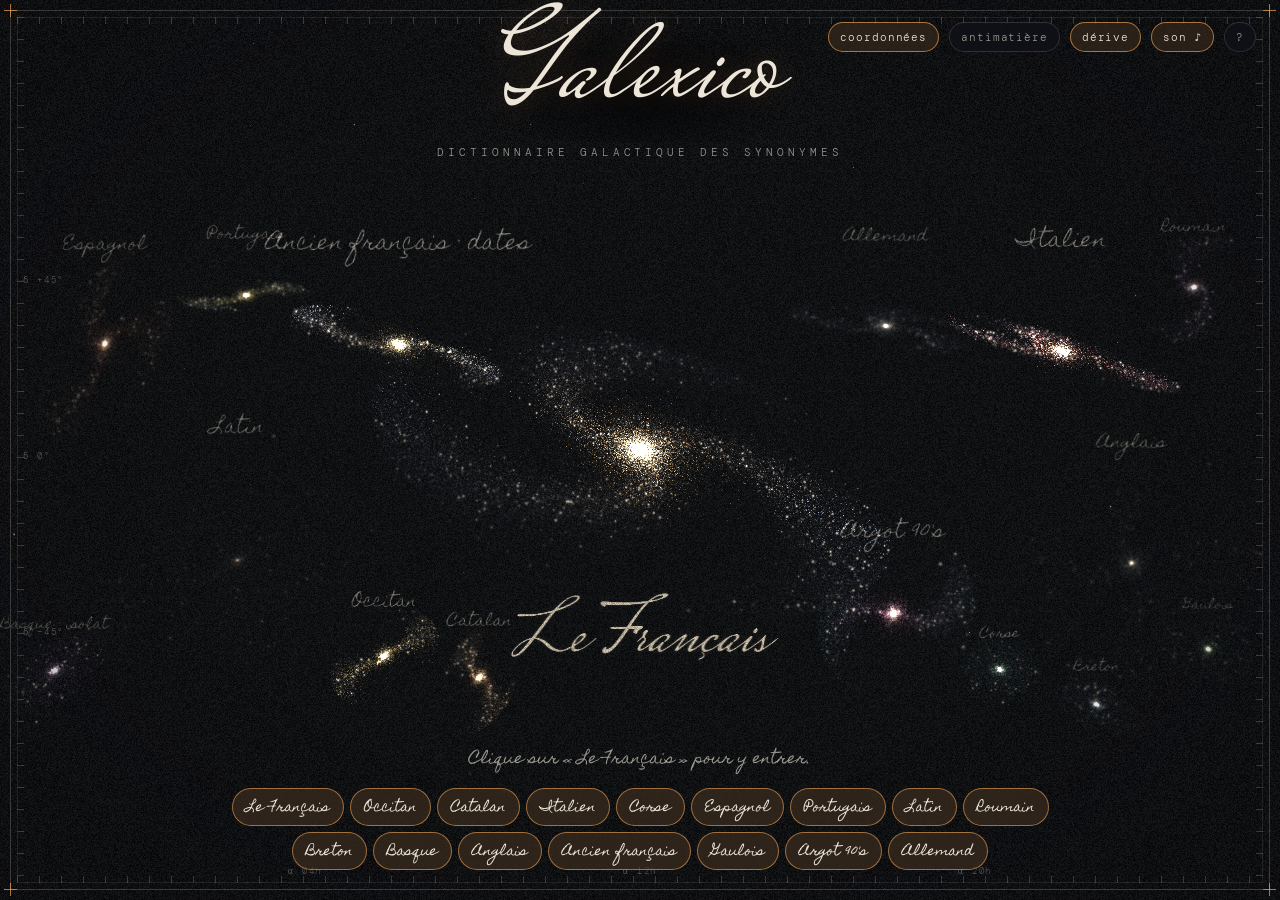
==== commit 149a18a5: "Galexico : douze langues cousines ouvertes (italien, espagnol, portugais, catalan, occitan, roumain," ====
--- a/galexico/index.html
+++ b/galexico/index.html
@@ -422,7 +422,7 @@
 <div class="help" id="help" hidden>
   <div role="dialog" aria-labelledby="hTitle">
     <h3 id="hTitle">Galexico</h3>
-    <p>La carte céleste de la langue française, avec trois petits dictionnaires voisins : l’ancien français, le gaulois et l’argot des années 90. Chaque mot est une étoile, ses synonymes tournent autour de lui. Glisse pour tourner autour du système, molette ou pincement pour zoomer. Survole une étoile : la mise au point glisse vers elle, sa définition apparaît et ses propres synonymes, jusque-là flous, s’éveillent. Clique : elle devient le nouveau soleil. Sur écran tactile, un premier toucher vise, le second bascule. <kbd>/</kbd> pour écrire, <kbd>Échap</kbd> pour fermer.</p>
+    <p>La carte céleste de la langue française, avec ses langues cousines (italien, espagnol, portugais, catalan, occitan, roumain, corse, latin, breton, basque, anglais, allemand) et trois petits dictionnaires : l’ancien français, le gaulois et l’argot des années 90. Dans une langue cousine, les voisins d’un mot sont ceux qui partagent son sens, souvent à travers leurs équivalents français : un rapprochement par le sens, pas une généalogie. Chaque mot est une étoile, ses synonymes tournent autour de lui. Glisse pour tourner autour du système, molette ou pincement pour zoomer. Survole une étoile : la mise au point glisse vers elle, sa définition apparaît et ses propres synonymes, jusque-là flous, s’éveillent. Clique : elle devient le nouveau soleil. Sur écran tactile, un premier toucher vise, le second bascule. <kbd>/</kbd> pour écrire, <kbd>Échap</kbd> pour fermer.</p>
     <h4>Taille et couleur des étoiles</h4>
     <p>La taille, de 1 à 10, suit le nombre de synonymes du mot. La couleur suit sa rareté, comme dans le ciel : les étoiles rouges sont les plus communes, les bleues les plus rares. Les mots très rares et peu fournis deviennent des naines blanches ou des pulsars, les mots communs et riches des géantes rouges. Un mot qui a des contraires est une étoile double.</p>
     <h4>Orbites et coordonnées</h4>
@@ -524,13 +524,13 @@
 }
 
 /* ── petits dictionnaires : ancien français, gaulois, argot des années 90 (un fichier JSON compressé chacun) ── */
-const MINIS = {}, MINI_FILES = { fro: 'x_fro.json.gz', gaul: 'x_gaul.json.gz', arg: 'x_arg.json.gz' };
+const MINIS = {}, MINI_FILE = id => 'x_' + id + '.json.gz'; /* x_fro, x_gaul, x_arg et les langues cousines : x_it, x_es… */
 async function loadMini(id) {
   if (MINIS[id]) return MINIS[id];
-  const j = JSON.parse(new TextDecoder().decode(await fetchBytes(DATA_URL + MINI_FILES[id])));
+  const j = JSON.parse(new TextDecoder().decode(await fetchBytes(DATA_URL + MINI_FILE(id))));
   const n = j.w.length, o = { id, mini: true, ready: true, n, words: j.w, keys: j.w.map(norm), map: new Map(), man: null, defs: j.d.map(x => x ? { s: x, l: x } : null), tags: j.t, seeds: j.seeds, era: j.era };
-  o.keys.forEach((k, i) => { if (!o.map.has(k)) o.map.set(k, i); });
   o.zipf = Uint8Array.from(j.z); o.flags = Uint8Array.from(j.f); o.deg = new Uint8Array(n);
+  o.keys.forEach((k, i) => { const p = o.map.get(k); if (p === undefined || (!(o.flags[p] & 128) && (o.flags[i] & 128))) o.map.set(k, i); });
   let E = 0; j.nb.forEach(r => E += r.length / 2);
   o.eo = new Uint32Array(n + 1); o.ea = new Uint32Array(E); let c = 0;
   j.nb.forEach((r, i) => { o.eo[i] = c; for (let k = 0; k < r.length; k += 2) o.ea[c++] = (r[k] << 8) | r[k + 1]; o.deg[i] = Math.min(255, r.length / 2); });
@@ -1059,22 +1059,22 @@
    Le Français au centre, ses langues cousines au loin (floues, courte focale). Positions : proximité grossière, pas une mesure. */
 const GALAXIES = [
   { id: 'fr', name: 'Le Français', pos: [0, 0, 0], radius: 44, n: SMALL ? 36000 : 78000, tint: [1, .76, .48], cold: [.6, .75, .98], arms: 3, twist: 3.1, rings: 24, spin: .2, label: 'Le Français', lh: 30, ready: true, count: '119 884 mots' },
-  { id: 'oc', name: 'Occitan', pos: [-48, 6, 33], radius: 10, n: 9100, tint: [1, .8, .35], cold: [.9, .82, .6], arms: 2, twist: 2.6, rings: 6, spin: .4, label: 'Occitan', lh: 6.8 },
-  { id: 'ca', name: 'Catalan', pos: [-66, -9, 50], radius: 11, n: 9750, tint: [1, .62, .3], cold: [1, .8, .55], arms: 2, twist: 3, rings: 6, spin: .38, label: 'Catalan', lh: 6.8 },
-  { id: 'it', name: 'Italien', pos: [72, 14, 27], radius: 19, n: 16900, tint: [1, .58, .5], cold: [.98, .72, .8], arms: 3, twist: 3.4, rings: 9, spin: .3, label: 'Italien', lh: 8.4 },
-  { id: 'co', name: 'Corse', pos: [95, -12, 69], radius: 7, n: 5200, tint: [.5, .95, .85], cold: [.6, .9, 1], arms: 0, twist: 0, rings: 4, spin: .5, label: 'Corse', lh: 5.7 },
-  { id: 'es', name: 'Espagnol', pos: [-114, -4, 10], radius: 22, n: 18200, tint: [1, .45, .25], cold: [1, .72, .5], arms: 3, twist: 3.2, rings: 10, spin: .28, label: 'Espagnol', lh: 8.7 },
-  { id: 'pt', name: 'Portugais', pos: [-156, 16, -24], radius: 13, n: 11050, tint: [.95, .78, .3], cold: [.7, .85, .6], arms: 2, twist: 2.8, rings: 7, spin: .34, label: 'Portugais', lh: 7.2 },
-  { id: 'la', name: 'Latin', pos: [24, 48, -108], radius: 30, n: 20800, tint: [.95, .9, .74], cold: [.8, .82, .88], arms: 0, twist: 0, rings: 16, spin: .1, gain: .7, label: 'Latin', lh: 9.9, bulge: .12, flat: .5 },
-  { id: 'ro', name: 'Roumain', pos: [154, 6, -55], radius: 13, n: 10400, tint: [.85, .55, .95], cold: [.7, .7, 1], arms: 2, twist: 3.2, rings: 7, spin: .3, label: 'Roumain', lh: 7.2 },
-  { id: 'br', name: 'Breton', pos: [-52, -26, -112], radius: 8, n: 6500, tint: [.55, .72, .95], cold: [.7, .8, .9], arms: 0, twist: 0, rings: 5, spin: .45, label: 'Breton', lh: 6.1 },
-  { id: 'eu', name: 'Basque', pos: [40, 30, 134], radius: 9, n: 7150, tint: [.78, .55, 1], cold: [.9, .72, 1], arms: 0, twist: 0, rings: 4, spin: .45, label: 'Basque · isolat', lh: 6.1 },
-  { id: 'en', name: 'Anglais', pos: [187, -22, 86], radius: 30, n: 19500, tint: [.62, .78, 1], cold: [.82, .9, 1], arms: 4, twist: 3, rings: 12, spin: .26, label: 'Anglais', lh: 9.5 },
+  { id: 'oc', name: 'Occitan', pos: [-48, 6, 33], radius: 10, n: 9100, tint: [1, .8, .35], cold: [.9, .82, .6], arms: 2, twist: 2.6, rings: 6, spin: .4, label: 'Occitan', lh: 6.8, ready: true, count: '34 459 mots' },
+  { id: 'ca', name: 'Catalan', pos: [-66, -9, 50], radius: 11, n: 9750, tint: [1, .62, .3], cold: [1, .8, .55], arms: 2, twist: 3, rings: 6, spin: .38, label: 'Catalan', lh: 6.8, ready: true, count: '22 125 mots' },
+  { id: 'it', name: 'Italien', pos: [72, 14, 27], radius: 19, n: 16900, tint: [1, .58, .5], cold: [.98, .72, .8], arms: 3, twist: 3.4, rings: 9, spin: .3, label: 'Italien', lh: 8.4, ready: true, count: '64 585 mots' },
+  { id: 'co', name: 'Corse', pos: [95, -12, 69], radius: 7, n: 5200, tint: [.5, .95, .85], cold: [.6, .9, 1], arms: 0, twist: 0, rings: 4, spin: .5, label: 'Corse', lh: 5.7, ready: true, count: '3 643 mots' },
+  { id: 'es', name: 'Espagnol', pos: [-114, -4, 10], radius: 22, n: 18200, tint: [1, .45, .25], cold: [1, .72, .5], arms: 3, twist: 3.2, rings: 10, spin: .28, label: 'Espagnol', lh: 8.7, ready: true, count: '40 601 mots' },
+  { id: 'pt', name: 'Portugais', pos: [-156, 16, -24], radius: 13, n: 11050, tint: [.95, .78, .3], cold: [.7, .85, .6], arms: 2, twist: 2.8, rings: 7, spin: .34, label: 'Portugais', lh: 7.2, ready: true, count: '28 650 mots' },
+  { id: 'la', name: 'Latin', pos: [24, 48, -108], radius: 30, n: 20800, tint: [.95, .9, .74], cold: [.8, .82, .88], arms: 0, twist: 0, rings: 16, spin: .1, gain: .7, label: 'Latin', lh: 9.9, bulge: .12, flat: .5, ready: true, count: '29 556 mots' },
+  { id: 'ro', name: 'Roumain', pos: [154, 6, -55], radius: 13, n: 10400, tint: [.85, .55, .95], cold: [.7, .7, 1], arms: 2, twist: 3.2, rings: 7, spin: .3, label: 'Roumain', lh: 7.2, ready: true, count: '10 038 mots' },
+  { id: 'br', name: 'Breton', pos: [-52, -26, -112], radius: 8, n: 6500, tint: [.55, .72, .95], cold: [.7, .8, .9], arms: 0, twist: 0, rings: 5, spin: .45, label: 'Breton', lh: 6.1, ready: true, count: '13 373 mots' },
+  { id: 'eu', name: 'Basque', pos: [40, 30, 134], radius: 9, n: 7150, tint: [.78, .55, 1], cold: [.9, .72, 1], arms: 0, twist: 0, rings: 4, spin: .45, label: 'Basque · isolat', lh: 6.1, ready: true, count: '8 234 mots' },
+  { id: 'en', name: 'Anglais', pos: [187, -22, 86], radius: 30, n: 19500, tint: [.62, .78, 1], cold: [.82, .9, 1], arms: 4, twist: 3, rings: 12, spin: .26, label: 'Anglais', lh: 9.5, ready: true, count: '80 414 mots' },
   /* trois petits dictionnaires faits maison : le français d'avant, la langue d'avant lui, et celle des cours de lycée */
   { id: 'fro', name: 'Ancien français', pos: [-64, 30, -70], radius: 17, n: 15500, tint: [.96, .8, .5], cold: [.78, .82, .95], arms: 2, twist: 2.4, rings: 10, spin: .14, label: 'Ancien français · dates', lh: 8.2, ready: true, count: '10 929 mots' },
   { id: 'gaul', name: 'Gaulois', pos: [-98, -34, -148], radius: 10, n: 8200, tint: [.5, .92, .66], cold: [.7, .92, .85], arms: 0, twist: 0, rings: 5, spin: .42, label: 'Gaulois', lh: 6.4, ready: true, count: '364 mots' },
   { id: 'arg', name: "Argot 90's", pos: [46, -50, 54], radius: 13, n: 10800, tint: [1, .42, .74], cold: [.5, .88, 1], arms: 2, twist: 3.6, rings: 7, spin: .55, label: "Argot 90's", lh: 7.2, ready: true, count: '512 mots' },
-  { id: 'de', name: 'Allemand', pos: [131, 42, -108], radius: 21, n: 15600, tint: [.8, .88, 1], cold: [.65, .75, .95], arms: 3, twist: 3.6, rings: 9, spin: .28, label: 'Allemand', lh: 8.4 }
+  { id: 'de', name: 'Allemand', pos: [131, 42, -108], radius: 21, n: 15600, tint: [.8, .88, 1], cold: [.65, .75, .95], arms: 3, twist: 3.6, rings: 9, spin: .28, label: 'Allemand', lh: 8.4, ready: true, count: '66 191 mots' }
 ];
 const HOME = { entered: 'fr', built: false, items: [], hov: -1, fade: 1, fadeT: 1, keep: 0, keepT: 0, ph: 1.04, camR: SMALL ? 300 : 215 };
 
@@ -1894,7 +1894,7 @@
   HOME.fadeT = 0; HOME.keepT = .9; setHomeHover(-1); tip.classList.add('off');
   cam.k = 1.15; cam.kt = 1.15; cam.tR = 74; cam.tPh = 1.12; cam.tTarget.copy(FIELD_C);
   GXA.riser(3.4); setTimeout(() => { cam.k = 5; cam.kt = 2.2; }, 3600);
-  if (wordId == null) { say(LX.mini && LX.id !== 'arg' ? 'Écris un mot de ' + (LX.id === 'fro' ? 'l’ancien français' : 'gaulois') + ', ou un mot d’aujourd’hui pour voir d’où il vient.' : 'Écris un mot, ou lance le <b>Quizz</b> (le dé orange) pour jouer.', 7000); renderSugg(); if (!TOUCH) setTimeout(() => $('word').focus({ preventScroll: true }), 1800); }
+  if (wordId == null) { say(LX.mini && LX.id !== 'arg' ? (COUSIN[LX.id] ? 'Écris un mot ' + (/^[aeiouh]/i.test(COUSIN[LX.id][1]) ? 'd’' : 'de ') + COUSIN[LX.id][1] + ', ou un mot français pour voir ses cousins.' : 'Écris un mot de ' + (LX.id === 'fro' ? 'l’ancien français' : 'gaulois') + ', ou un mot d’aujourd’hui pour voir d’où il vient.') : 'Écris un mot, ou lance le <b>Quizz</b> (le dé orange) pour jouer.', 7000); renderSugg(); if (!TOUCH) setTimeout(() => $('word').focus({ preventScroll: true }), 1800); }
   else setTimeout(() => goWord(wordId), 1500);
 }
 function goHome() {
@@ -1937,7 +1937,7 @@
   const xyz = '<span class="xyz">x +0,00  y +0,00  z +0,00 · d 0,00 u</span>';
   if (LX.mini) $('cMeta').innerHTML = `${wordEra(g.centre)}<br><b>${g.total}</b> mot${g.total > 1 ? 's' : ''} voisin${g.total > 1 ? 's' : ''} · taille <b>${sc.s.toFixed(1).replace('.', ',')}</b>/10<br>${LEXNOTE[LX.id]}<br>${xyz}`;
   else $('cMeta').innerHTML = `<b>${g.total}</b> synonyme${g.total > 1 ? 's' : ''} · taille <b>${sc.s.toFixed(1).replace('.', ',')}</b>/10<br>rareté : <b>${sc.rare}</b> · fréquence ${sc.z.toFixed(1).replace('.', ',')}/8<br>${g.nAnt ? `<b>${g.nAnt}</b> contraire${g.nAnt > 1 ? 's' : ''} (étoile double)` : 'aucun contraire connu'}<br>${xyz}`;
-  $('cLink').href = 'https://fr.wiktionary.org/wiki/' + encodeURIComponent(g.label) + (LX.id === 'fro' ? '#fro' : LX.id === 'gaul' ? '#gaulois' : '');
+  $('cLink').href = 'https://fr.wiktionary.org/wiki/' + encodeURIComponent(g.label) + (LX.id === 'fro' ? '#fro' : LX.id === 'gaul' ? '#gaulois' : COUSIN[LX.id] && isNative(g.centre) ? '#' + COUSIN[LX.id][2] : '');
   $('trBtn').hidden = LX.mini;
   $('card').classList.remove('off'); $('card').classList.toggle('mini', SMALL);
   closeTr();
@@ -1945,12 +1945,15 @@
   $('stats').innerHTML = LX.mini ? `<b>${esc(LEXNAME[LX.id])}</b> · ${nf(LX.nNative)} mots<br><b>${shown}</b> voisins en orbite sur <b>${g.total}</b>` : `<b>${nf(LX.n)}</b> mots dans le dictionnaire<br><b>${shown}</b> synonymes en orbite sur <b>${g.total}</b>`;
   renderTrail();
 }
-const LEXNAME = { fro: 'Ancien français', gaul: 'Gaulois', arg: 'Argot des années 90' };
-const LEXNOTE = { fro: 'les couleurs vont du blanc (ancien) au rouge (français d’aujourd’hui)', gaul: 'langue celtique, mots reconstruits ou attestés', arg: 'sélection éditoriale : mots du parler des années 1990' };
+/* langues cousines : mots de la langue (bleu clair) reliés à leurs équivalents français (ponts) et entre eux */
+const COUSIN = { it: ['Italien', 'italien', 'it'], es: ['Espagnol', 'espagnol', 'es'], pt: ['Portugais', 'portugais', 'pt'], ca: ['Catalan', 'catalan', 'ca'], oc: ['Occitan', 'occitan', 'oc'], ro: ['Roumain', 'roumain', 'ro'], co: ['Corse', 'corse', 'co'], la: ['Latin', 'latin', 'la'], br: ['Breton', 'breton', 'br'], eu: ['Basque', 'basque', 'eu'], en: ['Anglais', 'anglais', 'en'], de: ['Allemand', 'allemand', 'de'] };
+const LEXNAME = { fro: 'Ancien français', gaul: 'Gaulois', arg: 'Argot des années 90' }, LEXNOTE = { fro: 'les couleurs vont du blanc (ancien) au rouge (français d’aujourd’hui)', gaul: 'langue celtique, mots reconstruits ou attestés', arg: 'sélection éditoriale : mots du parler des années 1990' };
+for (const k in COUSIN) { LEXNAME[k] = COUSIN[k][0]; LEXNOTE[k] = 'les voisins sont des mots de la langue ou leurs équivalents français : lien par le sens, pas par l’étymologie'; }
 function wordEra(id) {
   const nat = isNative(id), tag = LX.tags[id] || '';
   if (LX.id === 'fro') return `<b>${nat ? 'ancien français' : 'français moderne'}</b>${tag ? ' · ' + esc(tag) : nat ? ' · avant 1400, date inconnue' : ''}`;
   if (LX.id === 'gaul') return `<b>${nat ? 'gaulois' : 'français moderne'}</b>${nat ? ' · avant le Ve siècle' : ''}`;
+  if (COUSIN[LX.id]) return `<b>${nat ? COUSIN[LX.id][1] : 'français'}</b>`;
   return `<b>${nat ? 'argot · années 90' : 'français courant'}</b>`;
 }
 function renderTrail() {
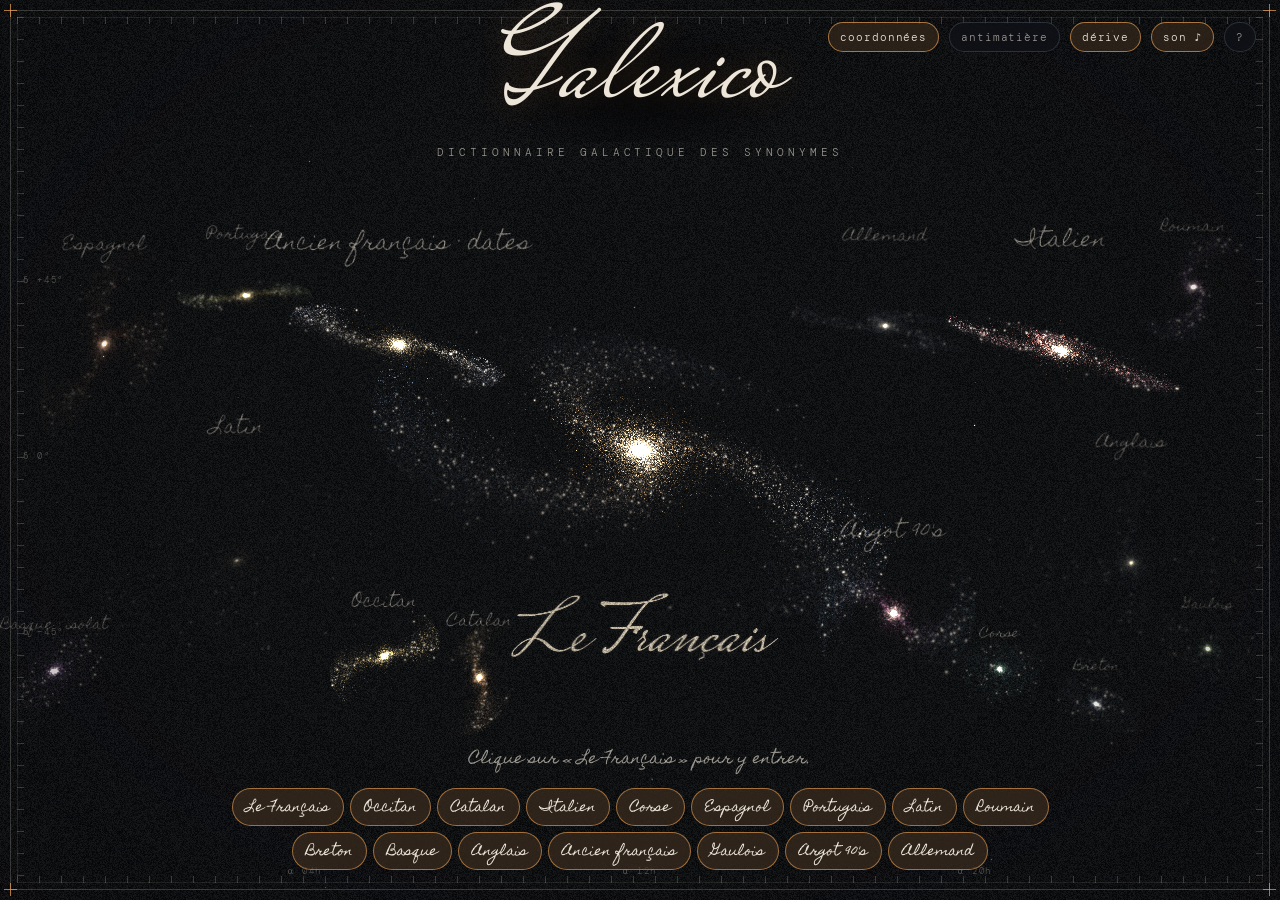
==== commit 9fe71cc9: "Galexico : compteurs de mots et crédits WordNet" ====
--- a/galexico/index.html
+++ b/galexico/index.html
@@ -1060,21 +1060,21 @@
 const GALAXIES = [
   { id: 'fr', name: 'Le Français', pos: [0, 0, 0], radius: 44, n: SMALL ? 36000 : 78000, tint: [1, .76, .48], cold: [.6, .75, .98], arms: 3, twist: 3.1, rings: 24, spin: .2, label: 'Le Français', lh: 30, ready: true, count: '119 884 mots' },
   { id: 'oc', name: 'Occitan', pos: [-48, 6, 33], radius: 10, n: 9100, tint: [1, .8, .35], cold: [.9, .82, .6], arms: 2, twist: 2.6, rings: 6, spin: .4, label: 'Occitan', lh: 6.8, ready: true, count: '34 459 mots' },
-  { id: 'ca', name: 'Catalan', pos: [-66, -9, 50], radius: 11, n: 9750, tint: [1, .62, .3], cold: [1, .8, .55], arms: 2, twist: 3, rings: 6, spin: .38, label: 'Catalan', lh: 6.8, ready: true, count: '22 125 mots' },
-  { id: 'it', name: 'Italien', pos: [72, 14, 27], radius: 19, n: 16900, tint: [1, .58, .5], cold: [.98, .72, .8], arms: 3, twist: 3.4, rings: 9, spin: .3, label: 'Italien', lh: 8.4, ready: true, count: '64 585 mots' },
+  { id: 'ca', name: 'Catalan', pos: [-66, -9, 50], radius: 11, n: 9750, tint: [1, .62, .3], cold: [1, .8, .55], arms: 2, twist: 3, rings: 6, spin: .38, label: 'Catalan', lh: 6.8, ready: true, count: '38 314 mots' },
+  { id: 'it', name: 'Italien', pos: [72, 14, 27], radius: 19, n: 16900, tint: [1, .58, .5], cold: [.98, .72, .8], arms: 3, twist: 3.4, rings: 9, spin: .3, label: 'Italien', lh: 8.4, ready: true, count: '75 420 mots' },
   { id: 'co', name: 'Corse', pos: [95, -12, 69], radius: 7, n: 5200, tint: [.5, .95, .85], cold: [.6, .9, 1], arms: 0, twist: 0, rings: 4, spin: .5, label: 'Corse', lh: 5.7, ready: true, count: '3 643 mots' },
-  { id: 'es', name: 'Espagnol', pos: [-114, -4, 10], radius: 22, n: 18200, tint: [1, .45, .25], cold: [1, .72, .5], arms: 3, twist: 3.2, rings: 10, spin: .28, label: 'Espagnol', lh: 8.7, ready: true, count: '40 601 mots' },
-  { id: 'pt', name: 'Portugais', pos: [-156, 16, -24], radius: 13, n: 11050, tint: [.95, .78, .3], cold: [.7, .85, .6], arms: 2, twist: 2.8, rings: 7, spin: .34, label: 'Portugais', lh: 7.2, ready: true, count: '28 650 mots' },
+  { id: 'es', name: 'Espagnol', pos: [-114, -4, 10], radius: 22, n: 18200, tint: [1, .45, .25], cold: [1, .72, .5], arms: 3, twist: 3.2, rings: 10, spin: .28, label: 'Espagnol', lh: 8.7, ready: true, count: '46 981 mots' },
+  { id: 'pt', name: 'Portugais', pos: [-156, 16, -24], radius: 13, n: 11050, tint: [.95, .78, .3], cold: [.7, .85, .6], arms: 2, twist: 2.8, rings: 7, spin: .34, label: 'Portugais', lh: 7.2, ready: true, count: '35 791 mots' },
   { id: 'la', name: 'Latin', pos: [24, 48, -108], radius: 30, n: 20800, tint: [.95, .9, .74], cold: [.8, .82, .88], arms: 0, twist: 0, rings: 16, spin: .1, gain: .7, label: 'Latin', lh: 9.9, bulge: .12, flat: .5, ready: true, count: '29 556 mots' },
-  { id: 'ro', name: 'Roumain', pos: [154, 6, -55], radius: 13, n: 10400, tint: [.85, .55, .95], cold: [.7, .7, 1], arms: 2, twist: 3.2, rings: 7, spin: .3, label: 'Roumain', lh: 7.2, ready: true, count: '10 038 mots' },
+  { id: 'ro', name: 'Roumain', pos: [154, 6, -55], radius: 13, n: 10400, tint: [.85, .55, .95], cold: [.7, .7, 1], arms: 2, twist: 3.2, rings: 7, spin: .3, label: 'Roumain', lh: 7.2, ready: true, count: '29 932 mots' },
   { id: 'br', name: 'Breton', pos: [-52, -26, -112], radius: 8, n: 6500, tint: [.55, .72, .95], cold: [.7, .8, .9], arms: 0, twist: 0, rings: 5, spin: .45, label: 'Breton', lh: 6.1, ready: true, count: '13 373 mots' },
-  { id: 'eu', name: 'Basque', pos: [40, 30, 134], radius: 9, n: 7150, tint: [.78, .55, 1], cold: [.9, .72, 1], arms: 0, twist: 0, rings: 4, spin: .45, label: 'Basque · isolat', lh: 6.1, ready: true, count: '8 234 mots' },
-  { id: 'en', name: 'Anglais', pos: [187, -22, 86], radius: 30, n: 19500, tint: [.62, .78, 1], cold: [.82, .9, 1], arms: 4, twist: 3, rings: 12, spin: .26, label: 'Anglais', lh: 9.5, ready: true, count: '80 414 mots' },
+  { id: 'eu', name: 'Basque', pos: [40, 30, 134], radius: 9, n: 7150, tint: [.78, .55, 1], cold: [.9, .72, 1], arms: 0, twist: 0, rings: 4, spin: .45, label: 'Basque · isolat', lh: 6.1, ready: true, count: '20 920 mots' },
+  { id: 'en', name: 'Anglais', pos: [187, -22, 86], radius: 30, n: 19500, tint: [.62, .78, 1], cold: [.82, .9, 1], arms: 4, twist: 3, rings: 12, spin: .26, label: 'Anglais', lh: 9.5, ready: true, count: '121 349 mots' },
   /* trois petits dictionnaires faits maison : le français d'avant, la langue d'avant lui, et celle des cours de lycée */
   { id: 'fro', name: 'Ancien français', pos: [-64, 30, -70], radius: 17, n: 15500, tint: [.96, .8, .5], cold: [.78, .82, .95], arms: 2, twist: 2.4, rings: 10, spin: .14, label: 'Ancien français · dates', lh: 8.2, ready: true, count: '10 929 mots' },
   { id: 'gaul', name: 'Gaulois', pos: [-98, -34, -148], radius: 10, n: 8200, tint: [.5, .92, .66], cold: [.7, .92, .85], arms: 0, twist: 0, rings: 5, spin: .42, label: 'Gaulois', lh: 6.4, ready: true, count: '364 mots' },
   { id: 'arg', name: "Argot 90's", pos: [46, -50, 54], radius: 13, n: 10800, tint: [1, .42, .74], cold: [.5, .88, 1], arms: 2, twist: 3.6, rings: 7, spin: .55, label: "Argot 90's", lh: 7.2, ready: true, count: '512 mots' },
-  { id: 'de', name: 'Allemand', pos: [131, 42, -108], radius: 21, n: 15600, tint: [.8, .88, 1], cold: [.65, .75, .95], arms: 3, twist: 3.6, rings: 9, spin: .28, label: 'Allemand', lh: 8.4, ready: true, count: '66 191 mots' }
+  { id: 'de', name: 'Allemand', pos: [131, 42, -108], radius: 21, n: 15600, tint: [.8, .88, 1], cold: [.65, .75, .95], arms: 3, twist: 3.6, rings: 9, spin: .28, label: 'Allemand', lh: 8.4, ready: true, count: '125 685 mots' }
 ];
 const HOME = { entered: 'fr', built: false, items: [], hov: -1, fade: 1, fadeT: 1, keep: 0, keepT: 0, ph: 1.04, camR: SMALL ? 300 : 215 };
 
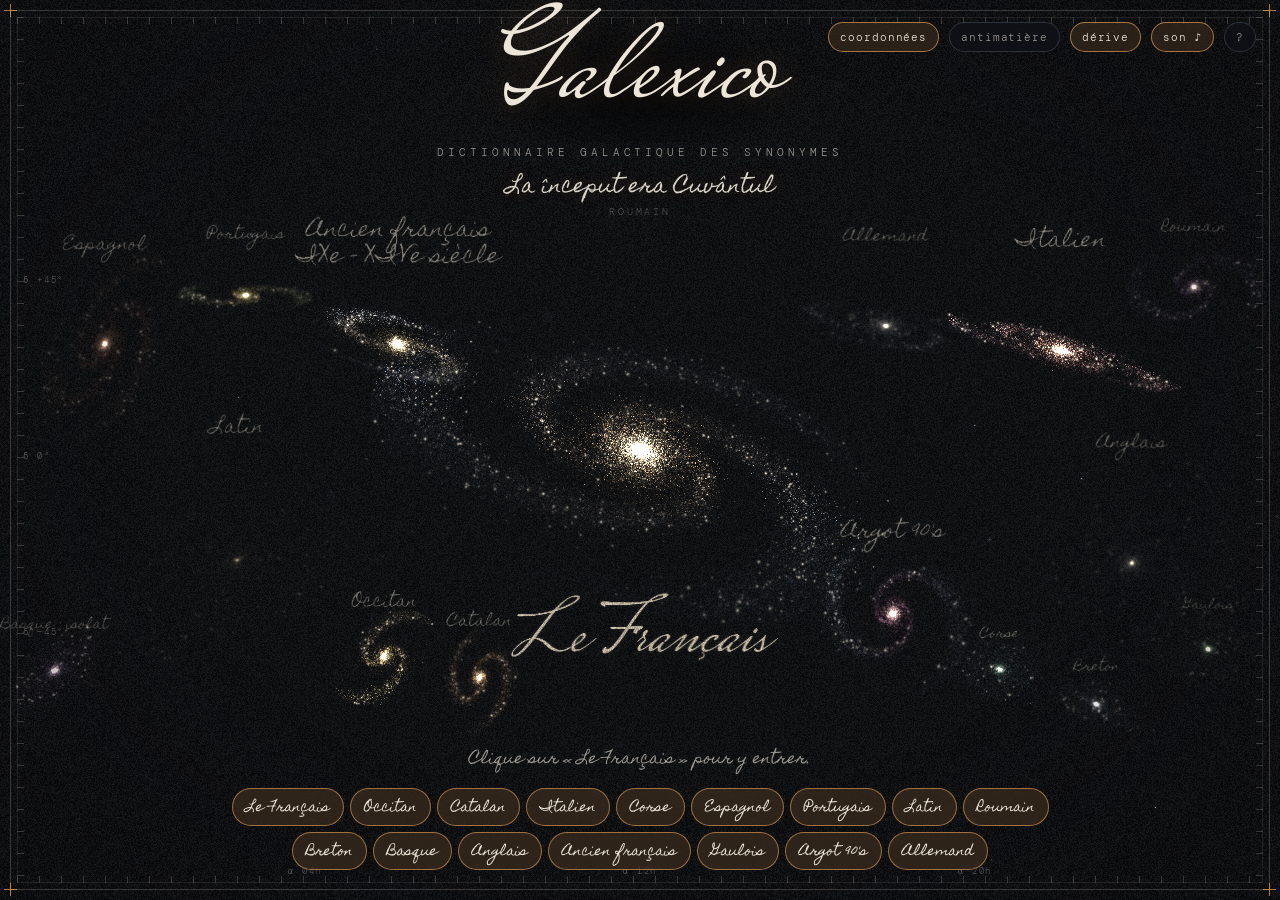
==== commit fd7f155e: "Galexico: teleportation entre langues, de Quizz, historique, adage, createur" ====
--- a/galexico/index.html
+++ b/galexico/index.html
@@ -174,10 +174,12 @@
 .tip{position:fixed;left:0;top:0;pointer-events:none;padding:9px 12px 8px;border-radius:12px;background:rgba(11,13,18,.84);border:1px solid var(--glass-edge);
   backdrop-filter:blur(10px);-webkit-backdrop-filter:blur(10px);font-size:11px;line-height:1.6;letter-spacing:.04em;color:var(--dim);font-variant-numeric:tabular-nums;max-width:290px;transition:opacity .2s;z-index:5}
 .tip.off{opacity:0}
-.tip strong{display:block;font-family:var(--f-pen);font-weight:400;font-size:16px;line-height:1.7;color:var(--ink);letter-spacing:0}
+.tip strong{display:block;font-family:system-ui,-apple-system,'Segoe UI','Noto Sans',sans-serif;font-weight:600;font-size:14.5px;line-height:1.5;color:var(--ink);letter-spacing:.01em}
 .tip .df{display:block;margin:1px 0 4px;font-family:system-ui,-apple-system,'Segoe UI','Noto Sans',sans-serif;font-size:12px;line-height:1.45;color:var(--ink);letter-spacing:.01em;font-weight:300}
 .tip .df.wait{color:var(--faint)}
-.tip .xyz{color:var(--ink)}
+.tip .lg{display:block;font-family:system-ui,-apple-system,'Segoe UI','Noto Sans',sans-serif;font-size:11px;line-height:1.5;color:var(--dim);letter-spacing:.02em}
+.tip .lg b{color:var(--ink);font-weight:500}
+.tip .lg.xr{margin-top:3px;color:var(--amber)}
 .tip em{font-style:normal;color:var(--amber)}
 
 .toast{position:fixed;left:50%;bottom:calc(168px + env(safe-area-inset-bottom,0px));transform:translateX(-50%);width:max-content;max-width:calc(100vw - 32px);z-index:6;
@@ -289,6 +291,44 @@
   .gm-count{max-width:300px}
 }
 
+/* ───────── accueil : adage tournant ───────── */
+.title .adage{margin:14px 0 0;display:flex;flex-direction:column;align-items:center;gap:3px;min-height:46px;text-transform:none;letter-spacing:0;color:var(--ink);opacity:.92}
+.adage span{font-family:var(--f-pen);font-size:clamp(15px,1.7vw,20px);line-height:1.5;opacity:0;transition:opacity 1.6s ease;text-shadow:0 0 22px rgba(240,163,85,.3);text-align:center}
+.adage small{font-size:9.5px;letter-spacing:.3em;text-transform:uppercase;color:var(--faint);opacity:0;transition:opacity 1.6s ease}
+.adage.on span{opacity:1}.adage.on small{opacity:1}
+@media (prefers-reduced-motion:reduce){.adage span,.adage small{transition:none}}
+/* ───────── historique : bouton retour ───────── */
+.navrow{display:flex;align-items:center;gap:8px}
+.back{appearance:none;flex:none;width:30px;height:30px;border-radius:50%;border:1px solid var(--glass-edge);background:var(--glass);color:var(--ink);display:grid;place-items:center;cursor:pointer;padding:0;backdrop-filter:blur(10px);-webkit-backdrop-filter:blur(10px);transition:border-color .2s,opacity .2s}
+.back svg{width:15px;height:15px}
+.back:hover:not(:disabled){border-color:rgba(240,163,85,.6);color:var(--amber)}
+.back:disabled{opacity:.3;cursor:default}
+.back:focus-visible{outline:1px solid var(--amber);outline-offset:3px}
+/* ───────── panneau coordonnées ───────── */
+.coords{margin-top:4px;padding:7px 10px;border-radius:10px;background:rgba(11,13,18,.7);border:1px solid var(--glass-edge);font-size:10.5px;line-height:1.6;letter-spacing:.05em;color:var(--dim);font-variant-numeric:tabular-nums;max-width:280px;transition:opacity .25s;pointer-events:none}
+.coords.off{opacity:0}
+.coords b{color:var(--amber);font-weight:400}
+.coords .xyz{color:var(--ink)}
+body.playing .coords,body.home .coords{opacity:0!important}
+/* ───────── fiche : équivalents dans d'autres langues ───────── */
+.card .xref{display:flex;flex-direction:column;gap:5px}
+.card .xref .xl{font-size:9.5px;letter-spacing:.2em;text-transform:uppercase;color:var(--faint)}
+.card .xref .xc{display:flex;flex-wrap:wrap;gap:5px}
+.chip.xr{padding:4px 9px;font-family:system-ui,-apple-system,'Segoe UI','Noto Sans',sans-serif;font-size:12px;letter-spacing:.01em;color:var(--ink)}
+.chip.xr small{font-size:9px;letter-spacing:.12em;text-transform:uppercase;color:var(--faint);margin-right:3px}
+.chip.xr.same{border-style:dashed}
+.help .who{color:var(--ink);padding:10px 12px;border-left:2px solid var(--amber);background:rgba(240,163,85,.06);border-radius:0 10px 10px 0;line-height:1.65}
+
+@media (max-width:700px){
+  .title p#sub{font-size:8.5px;letter-spacing:.24em;margin-top:0}
+  .title .adage{margin-top:4px;min-height:38px;gap:1px}
+  .adage span{font-size:15px}
+  .tl .navrow{margin-top:30px}
+  .card.mini .xref{display:none}
+  .adage small{display:none}
+  .card .xref .xc{max-height:92px;overflow:auto}
+}
+
 </style>
 </head>
 <body>
@@ -302,20 +342,20 @@
   <i class="ra-a">α 04h</i><i class="ra-b">α 12h</i><i class="ra-c">α 20h</i>
   <i class="de-a">δ +45°</i><i class="de-b">δ 0°</i><i class="de-c">δ −45°</i>
 </div>
-<header class="title" id="title"><h1><span id="penTitle">Galexico</span></h1><p id="sub">dictionnaire galactique des synonymes</p></header>
+<header class="title" id="title"><h1><span id="penTitle">Galexico</span></h1><p id="sub">dictionnaire galactique des synonymes</p><p class="adage" id="adage" aria-live="off"><span id="adageTxt"></span><small id="adageLg"></small></p></header>
 
 <header class="hud tl" id="hudTL">
   <button class="mark" id="home" aria-label="Retour à la carte des langues" title="Retour à la carte des langues">Galexico</button>
   <div class="stats" id="stats"></div>
-  <nav class="trail" id="trail" aria-label="Parcours"></nav>
+  <div class="navrow"><button class="back" id="back" aria-label="Mot précédent" title="Mot précédent (Retour arrière)" disabled><svg viewBox="0 0 24 24" fill="none" stroke="currentColor" stroke-width="1.8" stroke-linecap="round" stroke-linejoin="round"><path d="M19 12H6M11 6l-6 6 6 6"/></svg></button><nav class="trail" id="trail" aria-label="Historique"></nav></div>
 </header>
 
 <nav class="hud tr" aria-label="Réglages">
   <button class="chip" id="bXYZ" aria-pressed="true" title="Coordonnées X Y Z et distance au soleil">coordonnées</button>
   <button class="chip" id="bAnt" aria-pressed="false" title="Antonymes : l’antimatière du mot">antimatière</button>
-  <button class="chip" id="bRot" aria-pressed="true" title="Rotation lente quand tu ne touches à rien">dérive</button>
+  <button class="chip" id="bRot" aria-pressed="true" title="Dérive : rotation lente de la caméra et gravitation des astres — décoche pour tout figer">dérive</button>
   <button class="chip" id="bSnd" aria-pressed="true" aria-expanded="false" aria-controls="sndBox" title="Son : volume et ambiance">son ♪</button>
-  <button class="chip" id="bHelp" aria-label="Aide, sources et licences">?</button>
+  <button class="chip" id="bHelp" aria-label="À propos : le créateur, l’aide, les sources et les licences" title="À propos de Galexico · créé par Simon Larré">?</button>
   <div class="sndbox" id="sndBox" hidden role="group" aria-label="Réglages du son">
     <label for="vol">volume</label>
     <input type="range" id="vol" min="0" max="100" value="70" aria-label="Volume">
@@ -332,6 +372,7 @@
   <div class="lens"><label for="aperture">ouverture</label><input type="range" id="aperture" min="0" max="100" value="62"><span id="fnum">f/2</span></div>
   <div class="scale"><i></i><span id="scaleTxt">5 u</span></div>
   <div id="optic"></div>
+  <div class="coords off" id="coords" aria-live="off"></div>
 </div>
 
 <aside class="card off" id="card" aria-live="polite">
@@ -339,6 +380,7 @@
   <div class="klass" id="cKlass"></div>
   <div class="def" id="cDef"></div>
   <div class="meta" id="cMeta"></div>
+  <div class="xref" id="cXref" hidden></div>
   <div class="row">
     <button class="chip" id="trBtn" aria-expanded="false" aria-controls="trBox">traductions · 20 langues ▾</button>
     <a class="chip" id="cLink" href="https://fr.wiktionary.org/" target="_blank" rel="noopener">Wiktionnaire ↗</a>
@@ -422,7 +464,8 @@
 <div class="help" id="help" hidden>
   <div role="dialog" aria-labelledby="hTitle">
     <h3 id="hTitle">Galexico</h3>
-    <p>La carte céleste de la langue française, avec ses langues cousines (italien, espagnol, portugais, catalan, occitan, roumain, corse, latin, breton, basque, anglais, allemand) et trois petits dictionnaires : l’ancien français, le gaulois et l’argot des années 90. Dans une langue cousine, les voisins d’un mot sont ceux qui partagent son sens, souvent à travers leurs équivalents français : un rapprochement par le sens, pas une généalogie. Chaque mot est une étoile, ses synonymes tournent autour de lui. Glisse pour tourner autour du système, molette ou pincement pour zoomer. Survole une étoile : la mise au point glisse vers elle, sa définition apparaît et ses propres synonymes, jusque-là flous, s’éveillent. Clique : elle devient le nouveau soleil. Sur écran tactile, un premier toucher vise, le second bascule. <kbd>/</kbd> pour écrire, <kbd>Échap</kbd> pour fermer.</p>
+    <p class="who">Galexico est l’œuvre de <b>Simon Larré</b>, réalisateur, motion designer et grand passionné de lettres et de langues. Les mots sont sa matière première, et cette carte est sa façon de les faire voyager. Si les jeux de lettres vous amusent, une autre application existe aussi, consacrée aux <b>anagrammes</b> : <a href="https://simonlarre.fr/mamagrane/" target="_blank" rel="noopener">MamaGranne</a>. Le reste du travail de Simon est sur <a href="https://simonlarre.fr/" target="_blank" rel="noopener">simonlarre.fr</a>.</p>
+    <p>La carte céleste de la langue française, avec ses langues cousines (italien, espagnol, portugais, catalan, occitan, roumain, corse, latin, breton, basque, anglais, allemand) et trois petits dictionnaires : l’ancien français (du IXe au XIVe siècle, de 842 à 1350 environ), le gaulois et l’argot des années 90. Dans une langue cousine, les voisins d’un mot sont ceux qui partagent son sens, souvent à travers leurs équivalents français : un rapprochement par le sens, pas une généalogie. Chaque mot est une étoile, ses synonymes tournent autour de lui. Glisse pour tourner autour du système, molette ou pincement pour zoomer. Survole une étoile : la mise au point glisse vers elle, sa définition et sa nature grammaticale apparaissent et ses propres synonymes, jusque-là flous, s’éveillent. Le bouton « coordonnées » affiche la position de l’étoile survolée ; « dérive » fige la caméra et la gravitation. <kbd>Retour arrière</kbd> ramène au mot précédent, et un mot qui existe dans une autre langue propose une téléportation vers cette galaxie. Clique : elle devient le nouveau soleil. Sur écran tactile, un premier toucher vise, le second bascule. <kbd>/</kbd> pour écrire, <kbd>Échap</kbd> pour fermer.</p>
     <h4>Taille et couleur des étoiles</h4>
     <p>La taille, de 1 à 10, suit le nombre de synonymes du mot. La couleur suit sa rareté, comme dans le ciel : les étoiles rouges sont les plus communes, les bleues les plus rares. Les mots très rares et peu fournis deviennent des naines blanches ou des pulsars, les mots communs et riches des géantes rouges. Un mot qui a des contraires est une étoile double.</p>
     <h4>Orbites et coordonnées</h4>
@@ -430,7 +473,7 @@
     <p><code>d = 6 u × (force du plus proche ÷ force du mot)<sup>0,6</sup></code></p>
     <p>X, Y et Z donnent la position dans le repère du soleil. Seule la distance <code>d</code> a un sens linguistique ; l’orientation des orbites est tirée du mot lui-même.</p>
     <h4>Jeu</h4>
-    <p>Le dé orange « Quizz » tire un mot et un objectif : 2, 4, 6, 8, 16 ou 32 synonymes à citer à voix haute en une minute. Le chrono part dès que la consigne apparaît. Chaque mot juste allume son étoile. Les mots manquants deviennent des devinettes de vingt secondes. La dictée vocale demande l’accès au micro et marche dans Chrome, Edge et Safari ; sans micro, tape les réponses.</p>
+    <p>Le dé orange « Quizz » tire un mot dans la langue où tu te trouves et un objectif : 2, 4, 6, 8, 16 ou 32 synonymes à citer à voix haute en une minute (les niveaux disponibles dépendent de la richesse du dictionnaire). Le chrono part dès que la consigne apparaît. Chaque mot juste allume son étoile. Les mots manquants deviennent des devinettes de vingt secondes. La dictée vocale demande l’accès au micro et marche dans Chrome, Edge et Safari, dans la langue de la galaxie (français, italien, espagnol, portugais, catalan, roumain, basque, anglais, allemand) ; pour le latin, le corse, l’occitan et le breton, aucun navigateur n’a de dictée : elle utilise la langue voisine la plus proche, avec moins de précision. Sans micro, tape les réponses.</p>
     <h4>Données et licences</h4>
     <p id="hData"></p>
     <div class="row"><button class="chip" id="bClose">fermer</button></div>
@@ -531,18 +574,20 @@
   const n = j.w.length, o = { id, mini: true, ready: true, n, words: j.w, keys: j.w.map(norm), map: new Map(), man: null, defs: j.d.map(x => x ? { s: x, l: x } : null), tags: j.t, seeds: j.seeds, era: j.era };
   o.zipf = Uint8Array.from(j.z); o.flags = Uint8Array.from(j.f); o.deg = new Uint8Array(n);
   o.keys.forEach((k, i) => { const p = o.map.get(k); if (p === undefined || (!(o.flags[p] & 128) && (o.flags[i] & 128))) o.map.set(k, i); });
+  o.exact = new Map(); j.w.forEach((w, i) => { const k = w.toLowerCase(), p = o.exact.get(k); if (p === undefined || (!(o.flags[p] & 128) && (o.flags[i] & 128))) o.exact.set(k, i); });   /* « casă » et « casa » ne sont pas le même mot */
   let E = 0; j.nb.forEach(r => E += r.length / 2);
   o.eo = new Uint32Array(n + 1); o.ea = new Uint32Array(E); let c = 0;
   j.nb.forEach((r, i) => { o.eo[i] = c; for (let k = 0; k < r.length; k += 2) o.ea[c++] = (r[k] << 8) | r[k + 1]; o.deg[i] = Math.min(255, r.length / 2); });
   o.eo[n] = c; o.ao = new Uint32Array(n + 1); o.aa = new Uint32Array(0);
   o.nNative = o.flags.reduce((a, f) => a + (f & 128 ? 1 : 0), 0);
-  o.maxLevel = id === 'arg' ? 8 : 0;
+  /* niveaux du Quizz : 2, 4, 6, 8, 16, 32 synonymes ; un niveau n'est proposé que si assez de mots de la langue ont ≥ ⌈1,25 × niveau⌉ voisins */
+  o.maxLevel = 0; for (const L of [2, 4, 6, 8, 16, 32]) { const need = Math.ceil(L * 1.25); let c = 0; for (let i = 0; i < n && c < 25; i++) if ((o.flags[i] & 128) && o.deg[i] >= need) c++; if (c >= 25) o.maxLevel = L; else break; }
   return (MINIS[id] = o);
 }
 async function useLex(id) {
   if (id === LEXID) return;
   const t = id === 'fr' ? (FRDATA || { id: 'fr', mini: false, ready: false, n: 0, words: [], keys: [], zipf: null, flags: null, deg: null, eo: null, ea: null, ao: null, aa: null, map: new Map(), defs: null, tags: null, seeds: null, era: '', maxLevel: 32 }) : await loadMini(id);
-  Object.assign(LX, t); LEXID = id; DEFMEM.clear(); TRMEM.clear();
+  Object.assign(LX, t); LX.exact = t.exact || null; LEXID = id; DEFMEM.clear(); TRMEM.clear();
 }
 
 /* ── accès ── */
@@ -580,6 +625,7 @@
 const ART = /^(?:le |la |les |l'|un |une |des |du |de la |de l'|d'|au |aux )/;
 function find(raw) {
   let k = norm(raw); if (!k) return -1;
+  if (LX.exact) { const e = LX.exact.get(raw.trim().toLowerCase()); if (e !== undefined) return e; }
   const tryK = s => LX.map.has(s) ? LX.map.get(s) : -1;
   let id = tryK(k); if (id >= 0) return id;
   const k2 = k.replace(ART, ''); if (k2 !== k) { id = tryK(k2); if (id >= 0) return id; }
@@ -647,6 +693,33 @@
   return o;
 }
 
+/* ── « existe aussi en… » : index croisé des équivalents entre langues (traductions du Wiktionnaire) et des mots de même graphie ── */
+const XR = { loading: null, concepts: null, map: new Map() };
+const LANGNAME = { fr: 'Français', it: 'Italien', es: 'Espagnol', pt: 'Portugais', ca: 'Catalan', oc: 'Occitan', ro: 'Roumain', co: 'Corse', la: 'Latin', br: 'Breton', eu: 'Basque', en: 'Anglais', de: 'Allemand' };
+function loadXref() {
+  if (XR.loading) return XR.loading;
+  XR.loading = fetchBytes(DATA_URL + 'xref.json.gz').then(b => {
+    const C = JSON.parse(new TextDecoder().decode(b)); XR.concepts = C;
+    const add = (k, i) => { const a = XR.map.get(k); if (!a) XR.map.set(k, [i]); else if (a.length < 3 && !a.includes(i)) a.push(i); };
+    C.forEach((c, i) => { add('fr:' + norm(c[0]), i); for (let k = 1; k < c.length; k++) { const m = c[k], same = m[0] === '~', body = same ? m.slice(1) : m, p = body.indexOf(':'); add(body.slice(0, p) + ':' + norm(body.slice(p + 1)), i); } });
+    return XR;
+  }).catch(() => { XR.loading = null; return null; });
+  return XR.loading;
+}
+/* équivalents d'un mot (langue courante, mot) dans les autres langues : [{ code, word, same }] */
+function xrefOf(code, word) {
+  if (!XR.concepts) return [];
+  const idx = XR.map.get(code + ':' + norm(word)); if (!idx) return [];
+  const out = [], seen = new Set([code]);
+  for (const i of idx) {
+    const c = XR.concepts[i];
+    if (!seen.has('fr') && !(code === 'fr')) { seen.add('fr'); out.push({ code: 'fr', word: c[0], same: false }); }
+    for (let k = 1; k < c.length; k++) { const m = c[k], same = m[0] === '~', body = same ? m.slice(1) : m, p = body.indexOf(':'), lc = body.slice(0, p), w = body.slice(p + 1);
+      if (lc === code || seen.has(lc)) continue; seen.add(lc); out.push({ code: lc, word: w, same }); }
+  }
+  return out;
+}
+
 /* ═════════════ Galexico · 2. Moteur de rendu (Three.js) : profondeur de champ, plume, soleils, galaxies ═════════════ */
 const canvas = $('gl');
 const renderer = new THREE.WebGLRenderer({ canvas, antialias: true, alpha: false, powerPreference: 'high-performance' });
@@ -658,7 +731,8 @@
 const V3 = THREE.Vector3;
 const TANH = Math.tan(THREE.MathUtils.degToRad(FOV) / 2);
 
-const U = { uTime: { value: 0 }, uFocus: { value: 120 }, uAp: { value: .06 }, uPix: { value: 1000 }, uProj: { value: 1000 }, uRes: { value: new THREE.Vector2(1, 1) },
+const ORB = { t: 0, speed: 1 };   /* horloge de la gravitation : s'arrête quand « dérive » est coupée */
+const U = { uTime: { value: 0 }, uOrb: { value: 0 }, uFocus: { value: 120 }, uAp: { value: .06 }, uPix: { value: 1000 }, uProj: { value: 1000 }, uRes: { value: new THREE.Vector2(1, 1) },
   uAnt: { value: 0 }, uXYZ: { value: 1 }, uCenter: { value: new V3() }, uDust: { value: 1 } };
 
 const GLSL_NOISE = `
@@ -667,7 +741,7 @@
   return mix(mix(hash(i),hash(i+vec2(1.,0.)),f.x), mix(hash(i+vec2(0.,1.)),hash(i+vec2(1.,1.)),f.x), f.y); }
 float fbm(vec2 p){ float a=.5, s=0.; for(int i=0;i<5;i++){ s+=a*vnoise(p); p=p*2.03+vec2(17.1,3.7); a*=.5; } return s; }`;
 const GLSL_HEAD = `
-uniform float uTime,uFocus,uAp,uPix,uProj,uAnt;
+uniform float uTime,uOrb,uFocus,uAp,uPix,uProj,uAnt;
 uniform vec2 uRes;
 float coc(float depth){ return uAp*abs(depth-uFocus)/max(depth,.1)*uPix; }
 float ease(float x){ x=clamp(x,0.,1.); return 1.-pow(1.-x,3.); }
@@ -725,7 +799,7 @@
 varying vec3 vCol; varying float vA, vB;
 void main(){
   float r = length(position.xz);
-  float a = atan(position.z, position.x) + uTime*uSpin/(r*.06+1.);
+  float a = atan(position.z, position.x) + uOrb*uSpin/(r*.06+1.);
   vec3 p = vec3(r*cos(a), position.y, r*sin(a));
   vec4 mv = modelViewMatrix*vec4(p,1.); float depth = -mv.z;
   float sz = aSize*uProj/max(depth,.5);
@@ -836,7 +910,7 @@
 varying float vA, vB, vW;
 void main(){
   float e = ease((uRev-aDel)/.35);
-  float th = aTh + aOm*uTime;
+  float th = aTh + aOm*uOrb;
   vec3 p = rotQ(vec3(cos(th)*aR, aY, sin(th)*aR), aQ)*e;
   vec4 mv = modelViewMatrix*vec4(p,1.); float depth = -mv.z;
   float sz = aSz*uProj/max(depth,.5);
@@ -924,7 +998,7 @@
 const fontReady = {};
 function ensureFont(f) {
   if (!document.fonts || !document.fonts.load) return Promise.resolve();
-  if (!fontReady[f]) fontReady[f] = Promise.race([document.fonts.load(`300 64px "${f}"`, 'hasard éèàçœ'), new Promise(r => setTimeout(r, 2500))]).catch(() => { });
+  if (!fontReady[f]) fontReady[f] = Promise.race([document.fonts.load(`300 64px "${f}"`, 'hasard éèàçœ ăşșțāŏ'), new Promise(r => setTimeout(r, 2500))]).catch(() => { });
   return fontReady[f];
 }
 function drawLabel(lines, family, px, glow, weight = '') {
@@ -1059,22 +1133,22 @@
    Le Français au centre, ses langues cousines au loin (floues, courte focale). Positions : proximité grossière, pas une mesure. */
 const GALAXIES = [
   { id: 'fr', name: 'Le Français', pos: [0, 0, 0], radius: 44, n: SMALL ? 36000 : 78000, tint: [1, .76, .48], cold: [.6, .75, .98], arms: 3, twist: 3.1, rings: 24, spin: .2, label: 'Le Français', lh: 30, ready: true, count: '119 884 mots' },
-  { id: 'oc', name: 'Occitan', pos: [-48, 6, 33], radius: 10, n: 9100, tint: [1, .8, .35], cold: [.9, .82, .6], arms: 2, twist: 2.6, rings: 6, spin: .4, label: 'Occitan', lh: 6.8, ready: true, count: '34 459 mots' },
-  { id: 'ca', name: 'Catalan', pos: [-66, -9, 50], radius: 11, n: 9750, tint: [1, .62, .3], cold: [1, .8, .55], arms: 2, twist: 3, rings: 6, spin: .38, label: 'Catalan', lh: 6.8, ready: true, count: '38 314 mots' },
-  { id: 'it', name: 'Italien', pos: [72, 14, 27], radius: 19, n: 16900, tint: [1, .58, .5], cold: [.98, .72, .8], arms: 3, twist: 3.4, rings: 9, spin: .3, label: 'Italien', lh: 8.4, ready: true, count: '75 420 mots' },
-  { id: 'co', name: 'Corse', pos: [95, -12, 69], radius: 7, n: 5200, tint: [.5, .95, .85], cold: [.6, .9, 1], arms: 0, twist: 0, rings: 4, spin: .5, label: 'Corse', lh: 5.7, ready: true, count: '3 643 mots' },
-  { id: 'es', name: 'Espagnol', pos: [-114, -4, 10], radius: 22, n: 18200, tint: [1, .45, .25], cold: [1, .72, .5], arms: 3, twist: 3.2, rings: 10, spin: .28, label: 'Espagnol', lh: 8.7, ready: true, count: '46 981 mots' },
-  { id: 'pt', name: 'Portugais', pos: [-156, 16, -24], radius: 13, n: 11050, tint: [.95, .78, .3], cold: [.7, .85, .6], arms: 2, twist: 2.8, rings: 7, spin: .34, label: 'Portugais', lh: 7.2, ready: true, count: '35 791 mots' },
-  { id: 'la', name: 'Latin', pos: [24, 48, -108], radius: 30, n: 20800, tint: [.95, .9, .74], cold: [.8, .82, .88], arms: 0, twist: 0, rings: 16, spin: .1, gain: .7, label: 'Latin', lh: 9.9, bulge: .12, flat: .5, ready: true, count: '29 556 mots' },
-  { id: 'ro', name: 'Roumain', pos: [154, 6, -55], radius: 13, n: 10400, tint: [.85, .55, .95], cold: [.7, .7, 1], arms: 2, twist: 3.2, rings: 7, spin: .3, label: 'Roumain', lh: 7.2, ready: true, count: '29 932 mots' },
-  { id: 'br', name: 'Breton', pos: [-52, -26, -112], radius: 8, n: 6500, tint: [.55, .72, .95], cold: [.7, .8, .9], arms: 0, twist: 0, rings: 5, spin: .45, label: 'Breton', lh: 6.1, ready: true, count: '13 373 mots' },
-  { id: 'eu', name: 'Basque', pos: [40, 30, 134], radius: 9, n: 7150, tint: [.78, .55, 1], cold: [.9, .72, 1], arms: 0, twist: 0, rings: 4, spin: .45, label: 'Basque · isolat', lh: 6.1, ready: true, count: '20 920 mots' },
-  { id: 'en', name: 'Anglais', pos: [187, -22, 86], radius: 30, n: 19500, tint: [.62, .78, 1], cold: [.82, .9, 1], arms: 4, twist: 3, rings: 12, spin: .26, label: 'Anglais', lh: 9.5, ready: true, count: '121 349 mots' },
+  { id: 'oc', name: 'Occitan', pos: [-48, 6, 33], radius: 10, n: 9100, tint: [1, .8, .35], cold: [.9, .82, .6], arms: 2, twist: 2.6, rings: 6, spin: .4, label: 'Occitan', lh: 6.8, ready: true, count: '31 639 mots' },
+  { id: 'ca', name: 'Catalan', pos: [-66, -9, 50], radius: 11, n: 9750, tint: [1, .62, .3], cold: [1, .8, .55], arms: 2, twist: 3, rings: 6, spin: .38, label: 'Catalan', lh: 6.8, ready: true, count: '34 349 mots' },
+  { id: 'it', name: 'Italien', pos: [72, 14, 27], radius: 19, n: 16900, tint: [1, .58, .5], cold: [.98, .72, .8], arms: 3, twist: 3.4, rings: 9, spin: .3, label: 'Italien', lh: 8.4, ready: true, count: '61 102 mots' },
+  { id: 'co', name: 'Corse', pos: [95, -12, 69], radius: 7, n: 5200, tint: [.5, .95, .85], cold: [.6, .9, 1], arms: 0, twist: 0, rings: 4, spin: .5, label: 'Corse', lh: 5.7, ready: true, count: '2 632 mots' },
+  { id: 'es', name: 'Espagnol', pos: [-114, -4, 10], radius: 22, n: 18200, tint: [1, .45, .25], cold: [1, .72, .5], arms: 3, twist: 3.2, rings: 10, spin: .28, label: 'Espagnol', lh: 8.7, ready: true, count: '41 194 mots' },
+  { id: 'pt', name: 'Portugais', pos: [-156, 16, -24], radius: 13, n: 11050, tint: [.95, .78, .3], cold: [.7, .85, .6], arms: 2, twist: 2.8, rings: 7, spin: .34, label: 'Portugais', lh: 7.2, ready: true, count: '31 875 mots' },
+  { id: 'la', name: 'Latin', pos: [24, 48, -108], radius: 30, n: 20800, tint: [.95, .9, .74], cold: [.8, .82, .88], arms: 0, twist: 0, rings: 16, spin: .1, gain: .7, label: 'Latin', lh: 9.9, bulge: .12, flat: .5, ready: true, count: '27 203 mots' },
+  { id: 'ro', name: 'Roumain', pos: [154, 6, -55], radius: 13, n: 10400, tint: [.85, .55, .95], cold: [.7, .7, 1], arms: 2, twist: 3.2, rings: 7, spin: .3, label: 'Roumain', lh: 7.2, ready: true, count: '28 285 mots' },
+  { id: 'br', name: 'Breton', pos: [-52, -26, -112], radius: 8, n: 6500, tint: [.55, .72, .95], cold: [.7, .8, .9], arms: 0, twist: 0, rings: 5, spin: .45, label: 'Breton', lh: 6.1, ready: true, count: '11 591 mots' },
+  { id: 'eu', name: 'Basque', pos: [40, 30, 134], radius: 9, n: 7150, tint: [.78, .55, 1], cold: [.9, .72, 1], arms: 0, twist: 0, rings: 4, spin: .45, label: 'Basque · isolat', lh: 6.1, ready: true, count: '19 484 mots' },
+  { id: 'en', name: 'Anglais', pos: [187, -22, 86], radius: 30, n: 19500, tint: [.62, .78, 1], cold: [.82, .9, 1], arms: 4, twist: 3, rings: 12, spin: .26, label: 'Anglais', lh: 9.5, ready: true, count: '109 916 mots' },
   /* trois petits dictionnaires faits maison : le français d'avant, la langue d'avant lui, et celle des cours de lycée */
-  { id: 'fro', name: 'Ancien français', pos: [-64, 30, -70], radius: 17, n: 15500, tint: [.96, .8, .5], cold: [.78, .82, .95], arms: 2, twist: 2.4, rings: 10, spin: .14, label: 'Ancien français · dates', lh: 8.2, ready: true, count: '10 929 mots' },
+  { id: 'fro', name: 'Ancien français', pos: [-64, 30, -70], radius: 17, n: 15500, tint: [.96, .8, .5], cold: [.78, .82, .95], arms: 2, twist: 2.4, rings: 10, spin: .14, label: ['Ancien français', 'IXe – XIVe siècle'], lh: 12.4, ready: true, count: '10 929 mots' },
   { id: 'gaul', name: 'Gaulois', pos: [-98, -34, -148], radius: 10, n: 8200, tint: [.5, .92, .66], cold: [.7, .92, .85], arms: 0, twist: 0, rings: 5, spin: .42, label: 'Gaulois', lh: 6.4, ready: true, count: '364 mots' },
   { id: 'arg', name: "Argot 90's", pos: [46, -50, 54], radius: 13, n: 10800, tint: [1, .42, .74], cold: [.5, .88, 1], arms: 2, twist: 3.6, rings: 7, spin: .55, label: "Argot 90's", lh: 7.2, ready: true, count: '512 mots' },
-  { id: 'de', name: 'Allemand', pos: [131, 42, -108], radius: 21, n: 15600, tint: [.8, .88, 1], cold: [.65, .75, .95], arms: 3, twist: 3.6, rings: 9, spin: .28, label: 'Allemand', lh: 8.4, ready: true, count: '125 685 mots' }
+  { id: 'de', name: 'Allemand', pos: [131, 42, -108], radius: 21, n: 15600, tint: [.8, .88, 1], cold: [.65, .75, .95], arms: 3, twist: 3.6, rings: 9, spin: .28, label: 'Allemand', lh: 8.4, ready: true, count: '118 463 mots' }
 ];
 const HOME = { entered: 'fr', built: false, items: [], hov: -1, fade: 1, fadeT: 1, keep: 0, keepT: 0, ph: 1.04, camR: SMALL ? 300 : 215 };
 
@@ -1239,7 +1313,7 @@
   layout(g);
   const group = new THREE.Group(); group.position.copy(origin); scene.add(group);
   const GU = Object.assign({}, U, { uRev: { value: 0 }, uFade: { value: 0 }, uHov: { value: -1 } });
-  g.group = group; g.U = GU; g.fade = 0; g.fadeT = 1; g.anim = null; g.labels = []; g.hov = -1; g.t0 = performance.now(); g.birth = 0;
+  g.group = group; g.U = GU; g.fade = 0; g.fadeT = 1; g.anim = null; g.labels = []; g.hov = -1; g.t0 = performance.now(); g.orb0 = ORB.t; g.birth = 0;
   const n = g.nodes, N = n.length;
   const pos = new Float32Array(N * 3), col = new Float32Array(N * 3), size = new Float32Array(N), del = new Float32Array(N), seed = new Float32Array(N),
     awake = new Float32Array(N), lvl = new Float32Array(N), idx = new Float32Array(N), lit = new Float32Array(N);
@@ -1431,7 +1505,7 @@
   g.U.uFade.value = g.fade;
   if (g.anim && now >= g.anim.t0) { const t = clamp((now - g.anim.t0) / g.anim.dur, 0, 1); const e = t < .5 ? 4 * t * t * t : 1 - Math.pow(-2 * t + 2, 3) / 2;
     g.U.uRev.value = lerp(g.anim.from, g.anim.to, e); if (t >= 1) g.anim = null; }
-  const tsec = (now - g.t0) / 1000;
+  const tsec = ORB.t - g.orb0;
   const P = g.posAttr.array;
   g.nodes.forEach((x, i) => {
     if (x.orb) { posAt(x, tsec); P[i * 3] = x.pos.x; P[i * 3 + 1] = x.pos.y; P[i * 3 + 2] = x.pos.z; }
@@ -1746,6 +1820,10 @@
 
 /* ═════════════ Galexico · 5. Interface : caméra, souris, recherche, fiche, traductions, navigation ═════════════ */
 const SRC = window.SpeechRecognition || window.webkitSpeechRecognition;
+/* langue de la reconnaissance vocale selon la galaxie ; « ~ » = reconnaisseur voisin faute de mieux (latin, corse, occitan, breton n'ont pas de dictée native) */
+const VOICE = { fr: ['fr-FR'], arg: ['fr-FR'], fro: ['fr-FR'], gaul: ['fr-FR'], it: ['it-IT'], es: ['es-ES'], pt: ['pt-PT'], ca: ['ca-ES'], ro: ['ro-RO'], eu: ['eu-ES'], en: ['en-GB'], de: ['de-DE'], la: ['it-IT', 'italien'], co: ['it-IT', 'italien'], oc: ['ca-ES', 'catalan'], br: ['fr-FR', 'français'] };
+const voiceLang = () => (VOICE[LEXID] || VOICE.fr)[0];
+const voiceNote = () => { const v = VOICE[LEXID]; return v && v[1] ? v[1] : ''; };
 const ptr = { x: innerWidth / 2, y: innerHeight / 2, down: false, moved: false, inside: false, sx: 0, sy: 0, pts: new Map(), pinch: 0 };
 let lastInteract = performance.now(), apertureV = 62;
 cam.k = 5; cam.kt = 2.2;
@@ -1785,6 +1863,7 @@
   U.uXYZ.value = lerp(U.uXYZ.value, STATE.xyz ? 1 : 0, 1 - Math.exp(-dt * 6));
   U.uAnt.value = lerp(U.uAnt.value, STATE.ant ? 1 : 0, 1 - Math.exp(-dt * 4));
   U.uTime.value = now / 1000;
+  ORB.speed = lerp(ORB.speed, STATE.rot ? 1 : 0, 1 - Math.exp(-dt * 2.5)); ORB.t += dt * ORB.speed; U.uOrb.value = ORB.t;
   if (now - scaleT > 450) { scaleT = now;
     const depth = camera.position.distanceTo(cam.target), ppw = innerHeight / (2 * TANH) / depth, unit = 64 / ppw;
     const nice = [.1, .2, .5, 1, 2, 5, 10, 20, 50, 100, 200, 500].reduce((a, b) => Math.abs(Math.log(b / unit)) < Math.abs(Math.log(a / unit)) ? b : a);
@@ -1801,23 +1880,48 @@
   let x = ptr.x + 18, y = ptr.y + 20; if (x + w > innerWidth - 8) x = ptr.x - w - 16; if (y + h > innerHeight - 8) y = ptr.y - h - 16;
   tip.style.transform = `translate(${Math.max(8, x)}px,${Math.max(8, y)}px)`;
 }
+function langOf(id) { return LX.mini ? (LX.id === 'fro' ? (isNative(id) ? 'ancien français' : 'français') : LX.id === 'gaul' ? (isNative(id) ? 'gaulois' : 'français') : LX.id === 'arg' ? (isNative(id) ? 'argot des années 90' : 'français') : (isNative(id) ? COUSIN[LX.id][1] : 'français')) : 'français'; }
+function xrefShort(id) {   /* « aussi en : italien amore · espagnol amor … » (3 langues au plus) */
+  if (!XR.concepts) { loadXref(); return ''; }
+  const code = COUSIN[LX.id] ? LX.id : LX.id === 'fr' ? 'fr' : null; if (!code || !isNative(id) && LX.mini) return '';
+  const l = xrefOf(code, LX.words[id]).filter(x => !x.same).slice(0, 3); return l.length ? 'aussi en : ' + l.map(x => `${LANGNAME[x.code].toLowerCase()} <b>${esc(x.word)}</b>`).join(' · ') : '';
+}
 function tipHTML(g, i) {
   const x = g.nodes[i], df = defSync(x.wid);
   const dtxt = df === undefined ? 'chargement de la définition…' : df ? df.s : 'pas de définition dans le Wiktionnaire';
-  let h = `<strong>${esc(x.label)}</strong><span class="df ${df === undefined ? 'wait' : ''}">${esc(dtxt)}</span>`;
-  if (x.level === 0) h += `<em>soleil</em> · ${esc(g.sc.name)} · classe ${g.sc.sp}`;
-  else if (x.level === 1) { const p = x.pos; h += `<span class="xyz">x ${fmt(p.x)}  y ${fmt(p.y)}  z ${fmt(p.z)}</span><br>d ${fmtD(x.d)} u · lien <em>${Math.round(x.w * 100)} %</em> · n=${x.shell + 1}`; }
-  else if (x.level === 2) h += `en réserve · synonyme de <em>${esc(x.parents.map(p => g.nodes[p].label).slice(0, 2).join(', '))}</em><br>clique pour y aller`;
-  else h += `<em>antonyme</em> · l’antimatière de ${esc(g.label)}`;
+  const era = LX.mini && LX.tags && LX.tags[x.wid] ? LX.tags[x.wid] : '';
+  const meta = [posOf(x.wid), isLow(x.wid) ? 'familier' : '', langOf(x.wid), era].filter(Boolean).join(' · ');
+  let h = `<strong>${esc(x.label)}</strong><span class="df ${df === undefined ? 'wait' : ''}">${esc(dtxt)}</span><span class="lg">${esc(meta)}</span>`;
+  if (x.level === 1 && g.label) h += `<span class="lg">synonyme de ${esc(g.label)}</span>`;
+  else if (x.level === 2) h += `<span class="lg">synonyme de ${esc(x.parents.map(p => g.nodes[p].label).slice(0, 2).join(', '))}</span>`;
+  else if (x.level === 3) h += `<span class="lg">contraire de ${esc(g.label)}</span>`;
+  const xr = xrefShort(x.wid); if (xr) h += `<span class="lg xr">${xr}</span>`;
   return h;
 }
+/* panneau « coordonnées » : classe stellaire, X Y Z, distance, force du lien. Suit l'étoile survolée, sinon le soleil. */
+function coordsHTML(g, i) {
+  const x = g.nodes[i];
+  if (x.level === 0) return `<b>${esc(x.label)}</b> · soleil<br>${esc(g.sc.name)} · classe ${g.sc.sp}<br><span class="xyz">x +0,00  y +0,00  z +0,00 · d 0,00 u</span>`;
+  if (x.level === 1) { const p = x.pos; return `<b>${esc(x.label)}</b> · couche n=${x.shell + 1}<br><span class="xyz">x ${fmt(p.x)}  y ${fmt(p.y)}  z ${fmt(p.z)}</span><br>d ${fmtD(x.d)} u · lien ${Math.round(x.w * 100)} %`; }
+  if (x.level === 2) return `<b>${esc(x.label)}</b> · en réserve<br>synonyme de ${esc(x.parents.map(p => g.nodes[p].label).slice(0, 2).join(', '))}`;
+  return `<b>${esc(x.label)}</b> · antimatière<br>contraire de ${esc(g.label)}`;
+}
+function showCoords(g, i) {
+  const el = $('coords'); if (!el) return;
+  if (!g || STATE.mode !== 'field' || STATE.game) { el.classList.add('off'); return; }
+  const k = i != null && i >= 0 ? i : g.nodes.findIndex(n => n.level === 0);
+  if (k < 0) return; el.innerHTML = coordsHTML(g, k); el.classList.toggle('off', !STATE.xyz);
+}
 function onHoverChange(i, prev) {
-  if (STATE.mode !== 'field' || !cur || i < 0) { tip.classList.add('off'); return; }
+  if (STATE.mode !== 'field' || !cur) { tip.classList.add('off'); return; }
+  showCoords(cur, i);
+  if (i < 0) { tip.classList.add('off'); return; }
   tip.innerHTML = tipHTML(cur, i); tip.classList.remove('off'); placeTip();
   const g = cur, wid = g.nodes[i].wid;
   if (defSync(wid) === undefined) defOf(wid).then(() => { if (hov === i && cur === g) { tip.innerHTML = tipHTML(g, i); placeTip(); } });
-}
-const HOMEREL = { fro: 'le français d’avant 1400, glosé en français moderne ; dates quand le Wiktionnaire les donne', gaul: 'langue celtique disparue, reconstruite à partir d’inscriptions et de mots cités', arg: 'le parler des cours de lycée des années 1990 : sélection éditoriale, non exhaustive', fr: 'langue romane · le grand dictionnaire', oc: 'langue d’oc, romane, voisine du français', ca: 'langue romane des Pyrénées orientales', it: 'langue romane, sœur par le latin', co: 'proche de l’italien de Toscane', es: 'langue romane de la péninsule Ibérique', pt: 'langue romane, cousine de l’espagnol', la: 'l’ancêtre commun des langues romanes', ro: 'langue romane isolée à l’est', br: 'langue celtique parlée en Bretagne', eu: 'isolat : aucune parenté connue', en: 'germanique, mais gorgé de mots venus du français', de: 'langue germanique' };
+  if (!XR.concepts) loadXref().then(() => { if (hov === i && cur === g) { tip.innerHTML = tipHTML(g, i); placeTip(); } });
+}
+const HOMEREL = { fro: 'le français du IXe au XIVe siècle (de 842 à 1350 environ), glosé en français moderne ; datation du mot quand le Wiktionnaire la donne', gaul: 'langue celtique disparue, reconstruite à partir d’inscriptions et de mots cités', arg: 'le parler des cours de lycée des années 1990 : sélection éditoriale, non exhaustive', fr: 'langue romane · le grand dictionnaire', oc: 'langue d’oc, romane, voisine du français', ca: 'langue romane des Pyrénées orientales', it: 'langue romane, sœur par le latin', co: 'proche de l’italien de Toscane', es: 'langue romane de la péninsule Ibérique', pt: 'langue romane, cousine de l’espagnol', la: 'l’ancêtre commun des langues romanes', ro: 'langue romane isolée à l’est', br: 'langue celtique parlée en Bretagne', eu: 'isolat : aucune parenté connue', en: 'germanique, mais gorgé de mots venus du français', de: 'langue germanique' };
 function setHomeHover(k) {
   if (k === HOME.hov) return; HOME.hov = k; canvas.classList.toggle('pointing', k >= 0);
   if (k < 0) { tip.classList.add('off'); return; }
@@ -1869,13 +1973,14 @@
   activateNode(i);
 }
 let ENTERING = false;
-async function activateGalaxy(k) {
+async function activateGalaxy(k, word) {
   const G = HOME.items[k].G; if (ENTERING || STATE.mode !== 'home') return;
   if (!G.ready) { say(`Le dictionnaire <b>${esc(G.name)}</b> viendra plus tard.`); return; }
   ENTERING = true;
   try {
-    if (G.id !== LEXID) { say(`Ouverture de <b>${esc(G.name)}</b>…`, 2500); await useLex(G.id); TRAIL.length = 0; renderTrail(); }
-    HOME.entered = G.id; STATE.lang = G.id; FIELD_C.set(...G.pos); await enterField();
+    if (G.id !== LEXID) { say(`Ouverture de <b>${esc(G.name)}</b>…`, 2500); await useLex(G.id); resetTrail(); }
+    HOME.entered = G.id; STATE.lang = G.id; FIELD_C.set(...G.pos);
+    const wid = word ? find(word) : -1; await enterField(wid >= 0 ? wid : undefined);
   } catch (err) { say('Ce dictionnaire n’a pas pu s’ouvrir : ' + esc(err.message || err), 6000); await useLex('fr').catch(() => { }); HOME.entered = 'fr'; FIELD_C.set(0, 0, 0); }
   ENTERING = false;
 }
@@ -1909,9 +2014,29 @@
 }
 $('home').addEventListener('click', goHome);
 
+/* ── « existe aussi en… » : équivalents dans les autres langues, avec téléportation ── */
+async function renderXref(g) {
+  const el = $('cXref'); el.hidden = true; el.innerHTML = '';
+  const code = COUSIN[LX.id] ? LX.id : LX.id === 'fr' ? 'fr' : null; if (!code || (LX.mini && !isNative(g.centre))) return;
+  await loadXref(); if (cur !== g || !XR.concepts) return;
+  const l = xrefOf(code, g.label); if (!l.length) return;
+  const mk = x => `<button class="chip xr ${x.same ? 'same' : ''}" data-code="${x.code}" data-word="${esc(x.word)}" title="${x.same ? 'même graphie : emprunt ou mot commun — ' : ''}téléporter vers ${LANGNAME[x.code]}"><small>${LANGNAME[x.code]}</small> ${esc(x.word)}</button>`;
+  const tr = l.filter(x => !x.same), sm = l.filter(x => x.same);
+  el.innerHTML = (tr.length ? `<div class="xl">se dit aussi · téléportation</div><div class="xc">${tr.map(mk).join('')}</div>` : '') + (sm.length ? `<div class="xl">même graphie dans</div><div class="xc">${sm.map(mk).join('')}</div>` : '');
+  el.hidden = false;
+}
+async function teleport(code, word) {
+  const k = GALAXIES.findIndex(x => x.id === code); if (k < 0 || !GALAXIES[k].ready || ENTERING) return;
+  say(`Téléportation vers <b>${esc(GALAXIES[k].name)}</b> : « ${esc(word)} »…`, 3200); GXA.riser && GXA.riser(1.6);
+  if (STATE.game) quitGame(false);
+  if (STATE.mode === 'field') goHome();
+  await sleep(700); await activateGalaxy(k, word);
+}
+$('cXref').addEventListener('click', e => { const b = e.target.closest('button.xr'); if (b) teleport(b.dataset.code, b.dataset.word); });
+
 /* ── passer d'un mot à l'autre ── */
-const TRAIL = [];
-function goWord(id, via) {
+const TRAIL = []; let TIDX = -1;   /* historique des mots visités, TIDX = mot affiché (en orange) */
+function goWord(id, via, opt) {
   if (STATE.mode !== 'field' || id == null || id < 0) return;
   const prev = cur; let origin; HOME.keepT = .32;
   if (via && via.g) origin = via.g.group.position.clone().addScaledVector(via.node.pos, revealOf(via.g, via.node));
@@ -1920,12 +2045,15 @@
   const rel = origin.clone().sub(FIELD_C), L = rel.length(); if (L > 32) origin.copy(FIELD_C).addScaledVector(rel, 32 / L);
   const g = graphFromLexicon(id, prev ? prev.label : null, { ring: 16, per: 4, reserve: true });
   install(g, origin, prev ? 260 : 300);
-  if (!TRAIL.length || TRAIL[TRAIL.length - 1].id !== id) { TRAIL.push({ id, label: LX.words[id] }); if (TRAIL.length > 40) TRAIL.shift(); }
+  if (opt && opt.at != null) TIDX = opt.at;                                  /* retour / clic dans l'historique : on se déplace, on n'ajoute rien */
+  else if (!TRAIL.length || TRAIL[TIDX].id !== id) { TRAIL.length = TIDX + 1; TRAIL.push({ id, label: LX.words[id] }); if (TRAIL.length > 60) TRAIL.shift(); TIDX = TRAIL.length - 1; }
   try { history.replaceState(null, '', '#' + encodeURIComponent(LX.words[id])); } catch (_) { }
-  $('word').value = ''; renderSugg();
+  $('word').value = ''; renderSugg(); renderTrail();
   if (g.total === 0) say(`Aucun synonyme connu pour <b>${esc(g.label)}</b> dans le dictionnaire. Essaie un mot voisin.`, 6000);
   else if (g.total <= 2) say(`<b>${esc(g.label)}</b> n’a que ${g.total} synonyme${g.total > 1 ? 's' : ''} connu${g.total > 1 ? 's' : ''} : une étoile solitaire.`, 5200);
 }
+function goBack() { if (STATE.mode !== 'field' || STATE.game || TIDX <= 0) return; goWord(TRAIL[TIDX - 1].id, null, { at: TIDX - 1 }); }
+function resetTrail() { TRAIL.length = 0; TIDX = -1; renderTrail(); }
 function onInstall(g) {
   GXA.mood(g.sc); GXA.tick(1.2);
   const sc = g.sc;
@@ -1934,33 +2062,34 @@
   $('cDef').innerHTML = '<em>définition…</em>';
   defOf(g.centre).then(d => { if (cur !== g) return; const pos = posOf(g.centre);
     $('cDef').innerHTML = d ? `${pos ? `<em>${esc(pos)}</em> · ` : ''}${esc(d.l)}` : '<em>pas de définition dans le Wiktionnaire</em>'; });
-  const xyz = '<span class="xyz">x +0,00  y +0,00  z +0,00 · d 0,00 u</span>';
-  if (LX.mini) $('cMeta').innerHTML = `${wordEra(g.centre)}<br><b>${g.total}</b> mot${g.total > 1 ? 's' : ''} voisin${g.total > 1 ? 's' : ''} · taille <b>${sc.s.toFixed(1).replace('.', ',')}</b>/10<br>${LEXNOTE[LX.id]}<br>${xyz}`;
-  else $('cMeta').innerHTML = `<b>${g.total}</b> synonyme${g.total > 1 ? 's' : ''} · taille <b>${sc.s.toFixed(1).replace('.', ',')}</b>/10<br>rareté : <b>${sc.rare}</b> · fréquence ${sc.z.toFixed(1).replace('.', ',')}/8<br>${g.nAnt ? `<b>${g.nAnt}</b> contraire${g.nAnt > 1 ? 's' : ''} (étoile double)` : 'aucun contraire connu'}<br>${xyz}`;
+  if (LX.mini) $('cMeta').innerHTML = `${wordEra(g.centre)}<br><b>${g.total}</b> mot${g.total > 1 ? 's' : ''} voisin${g.total > 1 ? 's' : ''} · taille <b>${sc.s.toFixed(1).replace('.', ',')}</b>/10<br>${LEXNOTE[LX.id]}`;
+  else $('cMeta').innerHTML = `<b>${g.total}</b> synonyme${g.total > 1 ? 's' : ''} · taille <b>${sc.s.toFixed(1).replace('.', ',')}</b>/10<br>rareté : <b>${sc.rare}</b> · fréquence ${sc.z.toFixed(1).replace('.', ',')}/8<br>${g.nAnt ? `<b>${g.nAnt}</b> contraire${g.nAnt > 1 ? 's' : ''} (étoile double)` : 'aucun contraire connu'}`;
   $('cLink').href = 'https://fr.wiktionary.org/wiki/' + encodeURIComponent(g.label) + (LX.id === 'fro' ? '#fro' : LX.id === 'gaul' ? '#gaulois' : COUSIN[LX.id] && isNative(g.centre) ? '#' + COUSIN[LX.id][2] : '');
   $('trBtn').hidden = LX.mini;
   $('card').classList.remove('off'); $('card').classList.toggle('mini', SMALL);
   closeTr();
   const shown = g.nodes.filter(x => x.level === 1).length;
   $('stats').innerHTML = LX.mini ? `<b>${esc(LEXNAME[LX.id])}</b> · ${nf(LX.nNative)} mots<br><b>${shown}</b> voisins en orbite sur <b>${g.total}</b>` : `<b>${nf(LX.n)}</b> mots dans le dictionnaire<br><b>${shown}</b> synonymes en orbite sur <b>${g.total}</b>`;
-  renderTrail();
+  renderTrail(); showCoords(g, -1); renderXref(g);
 }
 /* langues cousines : mots de la langue (bleu clair) reliés à leurs équivalents français (ponts) et entre eux */
 const COUSIN = { it: ['Italien', 'italien', 'it'], es: ['Espagnol', 'espagnol', 'es'], pt: ['Portugais', 'portugais', 'pt'], ca: ['Catalan', 'catalan', 'ca'], oc: ['Occitan', 'occitan', 'oc'], ro: ['Roumain', 'roumain', 'ro'], co: ['Corse', 'corse', 'co'], la: ['Latin', 'latin', 'la'], br: ['Breton', 'breton', 'br'], eu: ['Basque', 'basque', 'eu'], en: ['Anglais', 'anglais', 'en'], de: ['Allemand', 'allemand', 'de'] };
-const LEXNAME = { fro: 'Ancien français', gaul: 'Gaulois', arg: 'Argot des années 90' }, LEXNOTE = { fro: 'les couleurs vont du blanc (ancien) au rouge (français d’aujourd’hui)', gaul: 'langue celtique, mots reconstruits ou attestés', arg: 'sélection éditoriale : mots du parler des années 1990' };
+const LEXNAME = { fro: 'Ancien français', gaul: 'Gaulois', arg: 'Argot des années 90' }, LEXNOTE = { fro: 'les couleurs vont du blanc (ancien, IXe–XIVe siècle) au rouge (français d’aujourd’hui)', gaul: 'langue celtique, mots reconstruits ou attestés', arg: 'sélection éditoriale : mots du parler des années 1990' };
 for (const k in COUSIN) { LEXNAME[k] = COUSIN[k][0]; LEXNOTE[k] = 'les voisins sont des mots de la langue ou leurs équivalents français : lien par le sens, pas par l’étymologie'; }
 function wordEra(id) {
   const nat = isNative(id), tag = LX.tags[id] || '';
-  if (LX.id === 'fro') return `<b>${nat ? 'ancien français' : 'français moderne'}</b>${tag ? ' · ' + esc(tag) : nat ? ' · avant 1400, date inconnue' : ''}`;
+  if (LX.id === 'fro') return `<b>${nat ? 'ancien français' : 'français moderne'}</b>${nat ? ' · IXe–XIVe siècle (842–v. 1350)' : ''}${tag && nat ? '<br>' + esc(tag) : ''}`;
   if (LX.id === 'gaul') return `<b>${nat ? 'gaulois' : 'français moderne'}</b>${nat ? ' · avant le Ve siècle' : ''}`;
   if (COUSIN[LX.id]) return `<b>${nat ? COUSIN[LX.id][1] : 'français'}</b>`;
   return `<b>${nat ? 'argot · années 90' : 'français courant'}</b>`;
 }
 function renderTrail() {
-  const t = TRAIL.slice(-7);
-  $('trail').innerHTML = t.map((x, k) => `${k ? '<i>→</i>' : ''}<button data-id="${x.id}" ${k === t.length - 1 ? 'aria-current="true"' : ''}>${esc(x.label)}</button>`).join('');
-}
-$('trail').addEventListener('click', e => { const b = e.target.closest('button'); if (b && b.getAttribute('aria-current') !== 'true') goWord(+b.dataset.id); });
+  const n = TRAIL.length, W = 7, st = clamp(TIDX - 3, 0, Math.max(0, n - W)), t = TRAIL.slice(st, st + W);
+  $('back').disabled = TIDX <= 0;
+  $('trail').innerHTML = (st > 0 ? '<i>…</i>' : '') + t.map((x, k) => `${k || st > 0 ? '<i>→</i>' : ''}<button data-at="${st + k}" ${st + k === TIDX ? 'aria-current="true"' : ''}>${esc(x.label)}</button>`).join('') + (st + W < n ? '<i>→ …</i>' : '');
+}
+$('trail').addEventListener('click', e => { const b = e.target.closest('button'); if (b && b.getAttribute('aria-current') !== 'true') { const at = +b.dataset.at; goWord(TRAIL[at].id, null, { at }); } });
+$('back').addEventListener('click', goBack);
 $('cWord').addEventListener('click', () => { if (SMALL) $('card').classList.toggle('mini'); });
 
 /* ── traductions : liste verticale, 20 langues les plus parlées ── */
@@ -2003,8 +2132,8 @@
   GXA.start();
   if (!SRC) { say('La dictée vocale n’existe pas dans ce navigateur. Utilise Chrome, Edge ou Safari — ou écris le mot.'); return; }
   if (dict) { try { dict.stop(); } catch (_) { } return; }
-  const r = dict = new SRC(); r.lang = 'fr-FR'; r.interimResults = true; r.maxAlternatives = 1;
-  $('mic').classList.add('listening');
+  const r = dict = new SRC(); r.lang = voiceLang(); r.interimResults = true; r.maxAlternatives = 1;
+  $('mic').classList.add('listening'); if (voiceNote()) say('Pas de dictée native pour cette langue : j’écoute avec le reconnaisseur <b>' + voiceNote() + '</b>, le plus proche. Parle lentement, ou écris le mot.', 5200);
   r.onresult = ev => { let t = ''; for (const res of ev.results) t += res[0].transcript; $('word').value = t.replace(/[.!?]/g, '').trim(); renderSugg(); if (ev.results[ev.results.length - 1].isFinal) { try { r.stop(); } catch (_) { } $('form').requestSubmit(); } };
   r.onerror = ev => { if (ev.error === 'not-allowed' || ev.error === 'service-not-allowed') say('Le micro est bloqué. Autorise-le dans la barre d’adresse, ou écris le mot.'); else if (ev.error !== 'no-speech' && ev.error !== 'aborted') say('Dictée interrompue (' + esc(ev.error) + ').'); };
   r.onend = () => { dict = null; $('mic').classList.remove('listening'); };
@@ -2013,8 +2142,8 @@
 
 /* ── réglages, aide, clavier ── */
 function bindToggle(id, key, cb) { const b = $(id); b.addEventListener('click', () => { STATE[key] = !STATE[key]; b.setAttribute('aria-pressed', STATE[key]); cb && cb(); }); }
-bindToggle('bXYZ', 'xyz'); bindToggle('bAnt', 'ant', () => { if (STATE.ant) say('<b>Antimatière</b> : les contraires apparaissent, en rouge, sur une couche inclinée.', 4200); });
-bindToggle('bRot', 'rot');
+bindToggle('bXYZ', 'xyz', () => showCoords(cur, typeof hov === 'number' ? hov : -1)); bindToggle('bAnt', 'ant', () => { if (STATE.ant) say('<b>Antimatière</b> : les contraires apparaissent, en rouge, sur une couche inclinée.', 4200); });
+bindToggle('bRot', 'rot', () => say(STATE.rot ? '<b>Dérive</b> : la caméra et la gravitation des astres reprennent doucement.' : '<b>Dérive coupée</b> : plus rien ne tourne, ni la caméra ni les orbites.', 3600));
 /* son : la puce ouvre un petit panneau (réglette de volume, ambiance, couper) */
 const sndBox = $('sndBox');
 function sndUI() {
@@ -2047,6 +2176,7 @@
 $('help').addEventListener('click', e => { if (e.target === $('help')) $('help').hidden = true; });
 addEventListener('keydown', e => {
   if (e.key === 'Escape') { if (!sndBox.hidden) sndToggle(false); else if (!$('help').hidden) $('help').hidden = true; else if (document.activeElement && document.activeElement.blur) document.activeElement.blur(); return; }
+  if ((e.key === 'Backspace' || (e.key === 'ArrowLeft' && e.altKey)) && STATE.mode === 'field' && !STATE.game && !/INPUT|TEXTAREA/.test((document.activeElement || {}).tagName || '') && $('help').hidden) { e.preventDefault(); goBack(); return; }
   if (e.key === '/' && STATE.mode === 'field' && !STATE.game && document.activeElement !== $('word') && document.activeElement !== $('gmInput')) { e.preventDefault(); $('word').focus(); }
 });
 
@@ -2069,17 +2199,31 @@
   sub.style.transition = 'opacity 1.6s'; sub.style.opacity = 1;
 }
 
+/* ── « Au commencement était le verbe », dans chaque langue, toutes les 4 secondes, en fondu lent (Jean 1, 1) ── */
+const ADAGES = [['fr', 'français', 'Au commencement était le verbe'], ['la', 'latin', 'In principio erat Verbum'], ['it', 'italien', 'In principio era il Verbo'], ['es', 'espagnol', 'En el principio era el Verbo'],
+  ['pt', 'portugais', 'No princípio era o Verbo'], ['ca', 'catalan', 'Al principi era el Verb'], ['oc', 'occitan', 'Al començament èra lo Verb'], ['ro', 'roumain', 'La început era Cuvântul'],
+  ['co', 'corse', 'À principiu ci era a Parola'], ['br', 'breton', 'Er penn-kentañ e oa ar Ger'], ['eu', 'basque', 'Hasieran bazen Hitza'], ['en', 'anglais', 'In the beginning was the Word'], ['de', 'allemand', 'Im Anfang war das Wort']];
+(function adage() {
+  const box = $('adage'), tx = $('adageTxt'), lg = $('adageLg'); let k = 0;
+  const show = () => {
+    const a = ADAGES[k++ % ADAGES.length]; tx.textContent = a[2]; tx.lang = a[0]; lg.textContent = a[1];
+    requestAnimationFrame(() => box.classList.add('on'));
+    setTimeout(() => box.classList.remove('on'), 2500);
+  };
+  show(); setInterval(() => { if (!document.hidden) show(); }, 4000);
+})();
+
 /* ═════════════ Galexico · 5b. Le dé « Quizz » ═════════════
-   Un cube orange à arêtes arrondies, en vraie 3D (second petit rendu WebGL), qui roule au hasard. Ses six faces portent la même lettre,
-   la première de l'alphabet, dans six écritures : phénicien (aleph), hébreu (alef), arabe (alif), grec (alpha), latin (A) et cyrillique (А).
+   Un cube orange à arêtes arrondies, en vraie 3D (second petit rendu WebGL), qui roule au hasard. Ses six faces portent le son « a »
+   dans six écritures : latin (A), grec (α), arabe (alif), chinois (阿), guèze d'Éthiopie (አ, Afrique subsaharienne) et devanagari (अ, Inde).
    Les contours viennent de Noto Sans (SIL OFL), convertis en tracés vectoriels : aucune police à charger. */
 const DIE_FACES = [
-  { k: 'latin', n: 'latin', k2: 1, d: 'M752.4 1000 675.7 765.7H324.3L247.6 1000H17.4L367.5 -0H629.7L982.6 1000ZM557.2 371Q551.6 350.1 539.7 308.2Q527.9 266.4 516.7 222.5Q505.6 178.5 498.6 150.6Q493 182.7 482.6 224.5Q472.1 266.4 462.3 305.4Q452.6 344.5 445.6 371L374.5 587.2H626.9Z' },
-  { k: 'greek', n: 'grec', k2: 1, d: 'M752.4 1000 675.7 765.7H324.3L247.6 1000H17.4L367.5 -0H629.7L982.6 1000ZM557.2 371Q551.6 350.1 539.7 308.2Q527.9 266.4 516.7 222.5Q505.6 178.5 498.6 150.6Q493 182.7 482.6 224.5Q472.1 266.4 462.3 305.4Q452.6 344.5 445.6 371L374.5 587.2H626.9Z' },
-  { k: 'cyrillic', n: 'cyrillique', k2: 1, d: 'M752.4 1000 675.7 765.7H324.3L247.6 1000H17.4L367.5 -0H629.7L982.6 1000ZM557.2 371Q551.6 350.1 539.7 308.2Q527.9 266.4 516.7 222.5Q505.6 178.5 498.6 150.6Q493 182.7 482.6 224.5Q472.1 266.4 462.3 305.4Q452.6 344.5 445.6 371L374.5 587.2H626.9Z' },
-  { k: 'hebrew', n: 'hébreu', k2: 1, d: 'M717.9 983.2Q647.4 861.4 580.9 756.4Q514.4 651.4 446.3 554.5Q378.2 457.5 301.3 364.6Q269.2 324.5 230 274Q190.7 223.6 151.4 173.9Q112.2 124.2 80.1 82.5Q48.1 40.9 27.2 16.8H325.3Q355.8 53.7 392.6 104.2Q429.5 154.6 467.1 205.9Q504.8 257.2 533.7 298.9Q607.4 409.5 685.9 520.8Q764.4 632.2 844.6 746.8Q924.7 861.4 1000 983.2ZM0 983.2 38.5 725.2Q52.9 637 81.7 559.3Q110.6 481.6 171.5 420.7Q232.4 359.8 339.7 329.3L411.9 486.4Q363.8 504 338.1 542.5Q312.5 580.9 301.3 631.4Q290.1 681.9 280.4 739.6L243.6 983.2ZM658.7 592.1 586.5 435.1Q642.6 415.9 670.7 377.4Q698.7 338.9 712.3 287.7Q726 236.4 730.8 181.9L751.6 16.8H993.6L974.4 196.3Q966.3 282.9 933.5 361.4Q900.6 439.9 833.3 499.2Q766 558.5 658.7 592.1Z' },
-  { k: 'arabic', n: 'arabe', k2: .78, d: 'M418.7 1000 390 0H581.3L610 1000Z' },
-  { k: 'phoenician', n: 'phénicien', k2: 1, d: 'M562.4 1000Q547.5 918.6 531.2 843.3Q514.9 768 495.9 697.4Q368.4 701.5 270.7 702.8Q173 704.2 124.2 704.2Q3.4 704.2 3.4 621.4Q3.4 580.7 29.2 550.2Q55 519.7 101.1 487.1Q166.2 442.3 233.4 396.2Q300.5 350.1 371.1 303.9Q348 240.2 322.3 177.7Q296.5 115.3 269.3 51.6L377.9 0Q403.7 58.3 428.8 116.7Q453.9 175 475.6 234.7Q544.8 190 616.7 145.2Q688.6 100.4 763.2 57L812.1 156Q733.4 200.8 658.8 245.6Q584.1 290.4 512.2 335.1Q535.3 397.6 555.6 461.3Q576 525.1 593.6 588.9Q691.3 584.8 789 579.4Q886.7 573.9 981.7 568.5L996.6 675.7Q900.3 681.1 805.3 685.9Q710.3 690.6 622.1 693.4Q639.8 759.8 653.3 827.7Q666.9 895.5 679.1 964.7ZM132.3 602.4Q216.4 601.1 300.5 598.4Q384.7 595.7 467.4 594.3Q453.9 545.5 438.3 498Q422.7 450.5 406.4 404.3Q263.9 498 129.6 595.7Z' }
+  { k: 'latin', n: 'latin', k2: 1, d: 'M815.2 1000 695.3 691.8H300.6L182 1000H55.1L444.2 -0H557.2L944.9 1000ZM546 278.9Q541.8 267.8 532.1 238.5Q522.3 209.2 513.2 177.8Q504.2 146.4 498.6 129.7Q488.8 172.9 476.3 214.1Q463.7 255.2 455.4 278.9L342.4 580.2H657.6Z' },
+  { k: 'greek', n: 'grec', k2: 1, d: 'M401.1 1000Q228.4 1000 118.7 875Q9 750 9 503.6Q9 259 116 129.5Q223 0 408.3 0Q509 0 584.5 41.4Q660.1 82.7 706.8 149.3H714L737.4 18H863.3V769.8Q863.3 825.5 884.9 848Q906.5 870.5 937.1 870.5Q951.4 870.5 967.6 866.9Q983.8 863.3 991 861.5V976.6Q978.4 983.8 949.6 991.9Q920.9 1000 890.3 1000Q823.7 1000 779.7 967.6Q735.6 935.3 715.8 852.5H703.2Q658.3 917.3 583.6 958.6Q509 1000 401.1 1000ZM433.5 868.7Q582.7 868.7 644.8 783.3Q706.8 697.8 706.8 512.6V501.8Q706.8 321.9 646.6 226.6Q586.3 131.3 431.7 131.3Q300.4 131.3 236.5 227.5Q172.7 323.7 172.7 505.4Q172.7 868.7 433.5 868.7Z' },
+  { k: 'arabic', n: 'arabe', k2: 0.78, d: 'M418.7 1000 390 0H581.3L610 1000Z' },
+  { k: 'zh', n: 'chinois', k2: 0.94, d: 'M340.1 32.9V113.4H820.9V892.3C820.9 915 812.9 921.8 788 921.8C764.2 924 680.3 924 590.7 920.6C602 943.3 614.5 977.3 619 997.7C735.8 998.9 805 998.9 845.8 985.3C885.5 973.9 902.5 950.1 902.5 892.3V113.4H1000V32.9ZM378.7 273.2V771H452.4V684.8H699.5V273.2ZM452.4 348.1H623.6V611.1H452.4ZM0 4.5V998.9H76V81.6H226.8C201.8 157.6 168.9 257.4 136.1 337.9C217.7 428.6 238.1 506.8 238.1 569.2C238.1 603.2 232.4 636.1 214.3 648.5C205.2 654.2 192.7 657.6 179.1 658.7C161 659.9 138.3 658.7 113.4 656.5C125.9 679.1 133.8 712 133.8 732.4C159.9 733.6 188.2 733.6 210.9 730.2C233.6 727.9 254 721.1 269.8 709.8C301.6 685.9 314.1 638.3 314.1 577.1C314.1 505.7 295.9 424 213.2 328.8C251.7 238.1 292.5 127 325.4 34L271 1.1L257.4 4.5Z' },
+  { k: 'geez', n: 'guèze', k2: 1, d: 'M168.3 1000 432 359Q304.3 354.8 240.5 293.8Q176.7 232.8 176.7 106.6V0H304.3V95.4Q304.3 186.5 339.4 217.4Q374.5 248.2 447.4 248.2H611.5L527.3 458.6Q605.9 488.1 670.4 550.5Q734.9 612.9 777 721.6Q819.1 830.3 831.7 1000H704.1Q697.1 872.4 666.2 788.2Q635.3 704.1 587.7 652.9Q540 601.7 481.1 572.2L310 1000Z' },
+  { k: 'deva', n: 'devanagari', k2: 1, d: 'M594.7 633.3Q594.7 730.7 530.7 784.7Q466.7 838.7 368 838.7Q288 838.7 224.7 803.3Q161.3 768 106.7 686Q52 604 0 462.7L94.7 424Q149.3 580 210.7 660.7Q272 741.3 358.7 741.3Q417.3 741.3 453.3 710Q489.3 678.7 489.3 621.3Q489.3 574.7 462 538.7Q434.7 502.7 396 474.7Q345.3 489.3 277.3 494.7L256 400Q340 389.3 385.3 372.7Q430.7 356 448.7 330.7Q466.7 305.3 466.7 269.3Q466.7 225.3 438.7 199.3Q410.7 173.3 356 173.3Q310.7 173.3 267.3 186.7Q224 200 181.3 226.7L146.7 133.3Q193.3 106.7 246 92.7Q298.7 78.7 360 78.7Q436 78.7 483.3 105.3Q530.7 132 552 175.3Q573.3 218.7 573.3 270.7Q573.3 322.7 553.3 364Q533.3 405.3 488 434.7L490.7 437.3Q522.7 445.3 556.7 448.7Q590.7 452 621.3 452Q652 452 685.3 448Q718.7 444 753.3 436V186.7H656V92H1000V186.7H861.3V921.3H753.3V534.7Q726.7 541.3 698.7 544Q670.7 546.7 642.7 546.7Q609.3 546.7 570.7 541.3Q594.7 586.7 594.7 633.3Z' }
 ];
 (function () {
   const cv = $('dieCv'), fb = document.querySelector('.die-fb'); if (!cv) return;
@@ -2098,7 +2242,7 @@
     const S = 256, c = document.createElement('canvas'); c.width = c.height = S; const x = c.getContext('2d');
     const gr = x.createLinearGradient(0, 0, S, S); gr.addColorStop(0, '#ffb25a'); gr.addColorStop(.55, '#f58a2d'); gr.addColorStop(1, '#e26b22'); x.fillStyle = gr; x.fillRect(0, 0, S, S);
     const nz = x.getImageData(0, 0, S, S), d = nz.data; for (let i = 0; i < d.length; i += 4) { const n = (Math.random() - .5) * 9; d[i] += n; d[i + 1] += n; d[i + 2] += n; } x.putImageData(nz, 0, 0);
-    const box = 138 * F.k2 * (F.k === 'arabic' ? 1 : 1), p = new Path2D(F.d), ox = (S - box) / 2, oy = (S - box) / 2 - 10;
+    const box = 138 * F.k2, p = new Path2D(F.d), ox = (S - box) / 2, oy = (S - box) / 2 - 10;
     x.save(); x.translate(ox, oy + 1.6); x.scale(box / 1000, box / 1000); x.fillStyle = 'rgba(255,226,180,.55)'; x.fill(p); x.restore();
     x.save(); x.translate(ox, oy); x.scale(box / 1000, box / 1000); x.fillStyle = '#3b1805'; x.fill(p); x.restore();
     x.fillStyle = 'rgba(59,24,5,.62)'; x.font = '500 17px "DM Mono",ui-monospace,monospace'; x.textAlign = 'center'; x.fillText(F.n, S / 2, S - 26);
@@ -2111,7 +2255,7 @@
     let nx = px - qx, ny = py - qy, nz = pz - qz; const L = Math.hypot(nx, ny, nz) || 1; nx /= L; ny /= L; nz /= L;
     P.setXYZ(i, qx + nx * .15, qy + ny * .15, qz + nz * .15); N.setXYZ(i, nx, ny, nz);
   }
-  const FACE_ORDER = [1, 2, 4, 3, 0, 5];   /* +x grec, -x cyrillique, +y hébreu, -y arabe, +z latin, -z phénicien */
+  const FACE_ORDER = [1, 3, 5, 2, 0, 4];   /* +x grec, -x chinois, +y devanagari, -y arabe, +z latin, -z guèze */
   const mats = FACE_ORDER.map(k => new THREE.MeshPhysicalMaterial({ map: faceTex(DIE_FACES[k]), roughness: .34, metalness: 0, clearcoat: .85, clearcoatRoughness: .18 }));
   const die = new THREE.Mesh(geo, mats); die.scale.setScalar(1.62); sc.add(die);
   die.quaternion.setFromEuler(new THREE.Euler(-.45, .6, .1));
@@ -2156,7 +2300,7 @@
 /* ── choix du mot ── */
 function pickGameWord(level) {
   const need = Math.ceil(level * 1.25);
-  if (LX.mini) { const c = []; for (let i = 0; i < LX.n; i++) if (isNative(i) && nbrs(i).length >= need) c.push(i); if (c.length) return c[Math.floor(Math.random() * c.length)]; }
+  if (LX.mini) { const c = []; for (let i = 0; i < LX.n; i++) if (isNative(i) && nbrs(i).length >= need) c.push(i); if (c.length) { const common = c.filter(i => LX.zipf[i] >= 90); const pool = common.length >= 20 ? common : c; return pool[Math.floor(Math.random() * pool.length)]; } }
   for (let t = 0; t < 3000; t++) {
     const id = randomId({ minDeg: Math.min(need, 40), maxId: level >= 16 ? 60000 : 30000 });
     if (nbrs(id).length >= need) return id;
@@ -2165,16 +2309,20 @@
   return randomId();
 }
 
+/* ── langue du jeu ── */
+const gameWhere = () => LX.id === 'arg' ? ' dans l’argot des années 90' : LX.id === 'fro' ? ' en ancien français' : LX.id === 'gaul' ? ' en gaulois' : COUSIN[LX.id] ? ' en ' + COUSIN[LX.id][1] : '';
+const gameLang = () => LX.id === 'fro' || LX.id === 'gaul' ? ' (en français d’aujourd’hui)' : COUSIN[LX.id] ? ' (en ' + COUSIN[LX.id][1] + ')' : '';
+
 /* ── fenêtre de niveau ── */
 function openGameModal() {
   if (STATE.mode !== 'field' || STATE.game) return;
   GXA.start();
-  if (LX.mini && !LX.maxLevel) { say('Le <b>Quizz</b> se joue à voix haute : il marche en français et en argot. Ici, on explore.', 5200); return; }
+  if (!LX.maxLevel) { say('Ce dictionnaire est encore trop petit pour un <b>Quizz</b> : pas assez de mots avec plusieurs synonymes. Ici, on explore.', 5200); return; }
   const LV = LEVELS.filter(l => l[0] <= (LX.maxLevel || 32));
   let sel = LV.some(l => l[0] === GM.level) ? GM.level : LV[Math.min(1, LV.length - 1)][0];
   $gm.modal.innerHTML = `<div class="gm-card" role="dialog" aria-labelledby="gmT">
     <h3 id="gmT">Le jeu</h3>
-    <p>Un mot tiré au sort${LX.id === 'arg' ? ' dans l’argot des années 90' : ''}. Une minute. Dites à voix haute autant de ses synonymes que possible : chaque mot juste allume une étoile de sa constellation. Ceux qui manquent deviennent des devinettes de vingt secondes.</p>
+    <p>Un mot tiré au sort${gameWhere()}. Une minute. Dites à voix haute autant de ses synonymes que possible${gameLang()} : chaque mot juste allume une étoile de sa constellation. Ceux qui manquent deviennent des devinettes de vingt secondes.</p>
     <div class="lvls">${LV.map(l => `<button class="lvl ${l[0] === sel ? 'sel' : ''}" data-n="${l[0]}" aria-label="${l[0]} synonymes, ${l[1]}">${l[0]}</button>`).join('')}</div>
     <div class="lvlname" id="gmLvlName"></div>
     <p>Combien de synonymes à trouver ? Le navigateur va demander l’accès au micro : parlez à voix haute, à tour de rôle ou tous ensemble. Sans micro, on tape les réponses.</p>
@@ -2217,8 +2365,8 @@
 function micUI(on, txt) { if (txt) GM.micMsg = txt; $('gmMic').classList.toggle('on', on); $('gmMicTxt').textContent = txt || (on ? 'le micro écoute' : (GM.noMic && GM.micMsg) || 'micro coupé'); }
 function startRec(onStart) {
   if (!SRC) { micUI(false, 'pas de dictée ici : tapez les réponses'); GM.noMic = true; return false; }
-  const r = GM.rec = new SRC(); r.lang = 'fr-FR'; r.continuous = true; r.interimResults = true; r.maxAlternatives = 3;
-  r.onstart = () => { GM.micOn = true; micUI(true); onStart && onStart(); };
+  const r = GM.rec = new SRC(); r.lang = voiceLang(); r.continuous = true; r.interimResults = true; r.maxAlternatives = 3;
+  r.onstart = () => { GM.micOn = true; micUI(true, voiceNote() ? 'le micro écoute (reconnaisseur ' + voiceNote() + ')' : ''); onStart && onStart(); };
   r.onresult = ev => {
     const line = []; let last = '';
     for (let i = 0; i < ev.results.length; i++) { const res = ev.results[i];
@@ -2310,7 +2458,8 @@
 }
 function clueFor(m) {
   const nu = NUANCE[gkey(GM.label) + '>' + gkey(m.label)];
-  const d = defSync(m.id); const dd = d ? maskDef(d.s, m.label) : '';
+  const d = defSync(m.id); let dd = d ? maskDef(d.s, m.label) : '';
+  if (d && /^≈/.test(d.s)) dd = 'En français : « ' + d.s.replace(/^≈\s*/, '') + ' ».';
   if (nu) return { clue: nu, sub: dd };
   if (dd) {
     const weak = dd.length < 16 || gkey(dd).split(' ').includes(gkey(GM.label));
--- a/galexico/fonts/fonts.css
+++ b/galexico/fonts/fonts.css
@@ -61,3 +61,21 @@
   src: url(v6-IGZDIOVXH9xtmTZfRagunqBw5WC62QKknLw.woff2) format('woff2');
   unicode-range: U+0000-00FF, U+0131, U+0152-0153, U+02BB-02BC, U+02C6, U+02DA, U+02DC, U+0304, U+0308, U+0329, U+2000-206F, U+20AC, U+2122, U+2191, U+2193, U+2212, U+2215, U+FEFF, U+FFFD;
 }
+/* latin-ext (lettres roumaines et voyelles à macron/brève ajoutées pour Galexico, tracé à la main) */
+@font-face {
+  font-family: 'Homemade Apple';
+  font-style: normal;
+  font-weight: 400;
+  font-display: swap;
+  src: url(homemade-apple-ext.woff2) format('woff2');
+  unicode-range: U+0101-0103, U+0113, U+0115, U+014D, U+014F, U+015E-015F, U+0162-0163, U+016B, U+016D, U+0218-021B;
+}
+/* latin-ext (lettres roumaines et voyelles à macron/brève ajoutées pour Galexico, tracé à la main) */
+@font-face {
+  font-family: 'Mrs Saint Delafield';
+  font-style: normal;
+  font-weight: 400;
+  font-display: swap;
+  src: url(mrs-saint-delafield-ext.woff2) format('woff2');
+  unicode-range: U+0101-0103, U+0113, U+0115, U+014D, U+014F, U+015E-015F, U+0162-0163, U+016B, U+016D, U+0218-021B;
+}
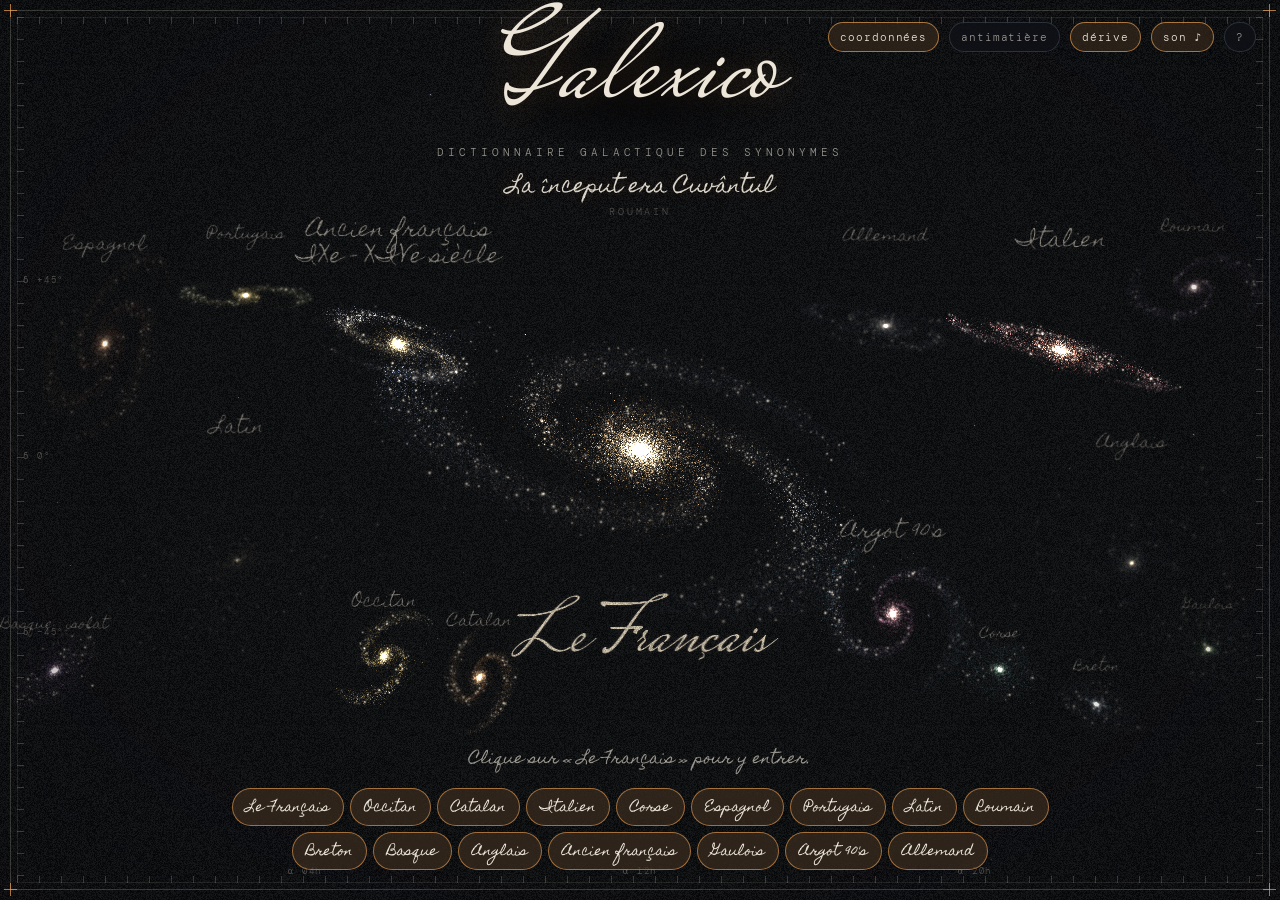
==== commit f9ce3506: "Galexico: carte d'accueil portrait, etiquettes sans chevauchement" ====
--- a/galexico/index.html
+++ b/galexico/index.html
@@ -1156,7 +1156,7 @@
    à partir de la caméra de départ ; deux tables : écran large / écran haut. Le monde reste en 3D, la caméra ne fait ensuite qu'un lent balancement. */
 const HOME_LAYOUT = {
   wide: {oc: [-0.4, -0.45, 1.05], ca: [-0.25, -0.5, 1.12], es: [-0.82, 0.247, 1.28], pt: [-0.603, 0.351, 1.22], it: [0.663, 0.212, 0.98], co: [0.565, -0.499, 1.1], la: [-0.619, -0.234, 1.3], ro: [0.882, 0.351, 1.22], br: [0.72, -0.58, 1.2], eu: [-0.907, -0.472, 1.12], en: [0.783, -0.265, 1.42], de: [0.397, 0.271, 1.34], fro: [-0.376, 0.239, 0.96], gaul: [0.9, -0.46, 1.28], arg: [0.39, -0.371, 0.9]},
-  tall: {oc: [-0.704, -0.127, 1.05], ca: [-0.697, -0.288, 1.12], es: [-0.68, 0.34, 1.28], pt: [-0.676, 0.129, 1.22], it: [0.461, 0.221, 0.98], co: [0.782, -0.328, 1.1], la: [-0.33, 0.24, 1.3], ro: [0.676, 0.479, 1.22], br: [-0.407, -0.324, 1.2], eu: [-0.741, -0.309, 1.12], en: [0.418, -0.16, 1.42], de: [0.553, 0.422, 1.34], fro: [0.02, 0.46, 0.96], gaul: [-0.154, -0.311, 1.28], arg: [0.583, -0.236, 0.9]}
+  tall: {oc: [-0.704, -0.127, 1.05], ca: [-0.697, -0.288, 1.12], es: [-0.68, 0.34, 1.28], pt: [-0.676, 0.129, 1.22], it: [0.461, 0.221, 0.98], co: [0.782, -0.328, 1.1], la: [-0.33, 0.24, 1.3], ro: [0.82, 0.60, 1.22], br: [-0.407, -0.324, 1.2], eu: [-0.74, -0.44, 1.12], en: [0.418, -0.16, 1.42], de: [0.84, 0.30, 1.34], fro: [0.02, 0.42, 0.96], gaul: [-0.154, -0.311, 1.28], arg: [0.583, -0.236, 0.9]}
 };
 HOME.th0 = .6; HOME.dir = 1;
 function layoutHome() {
